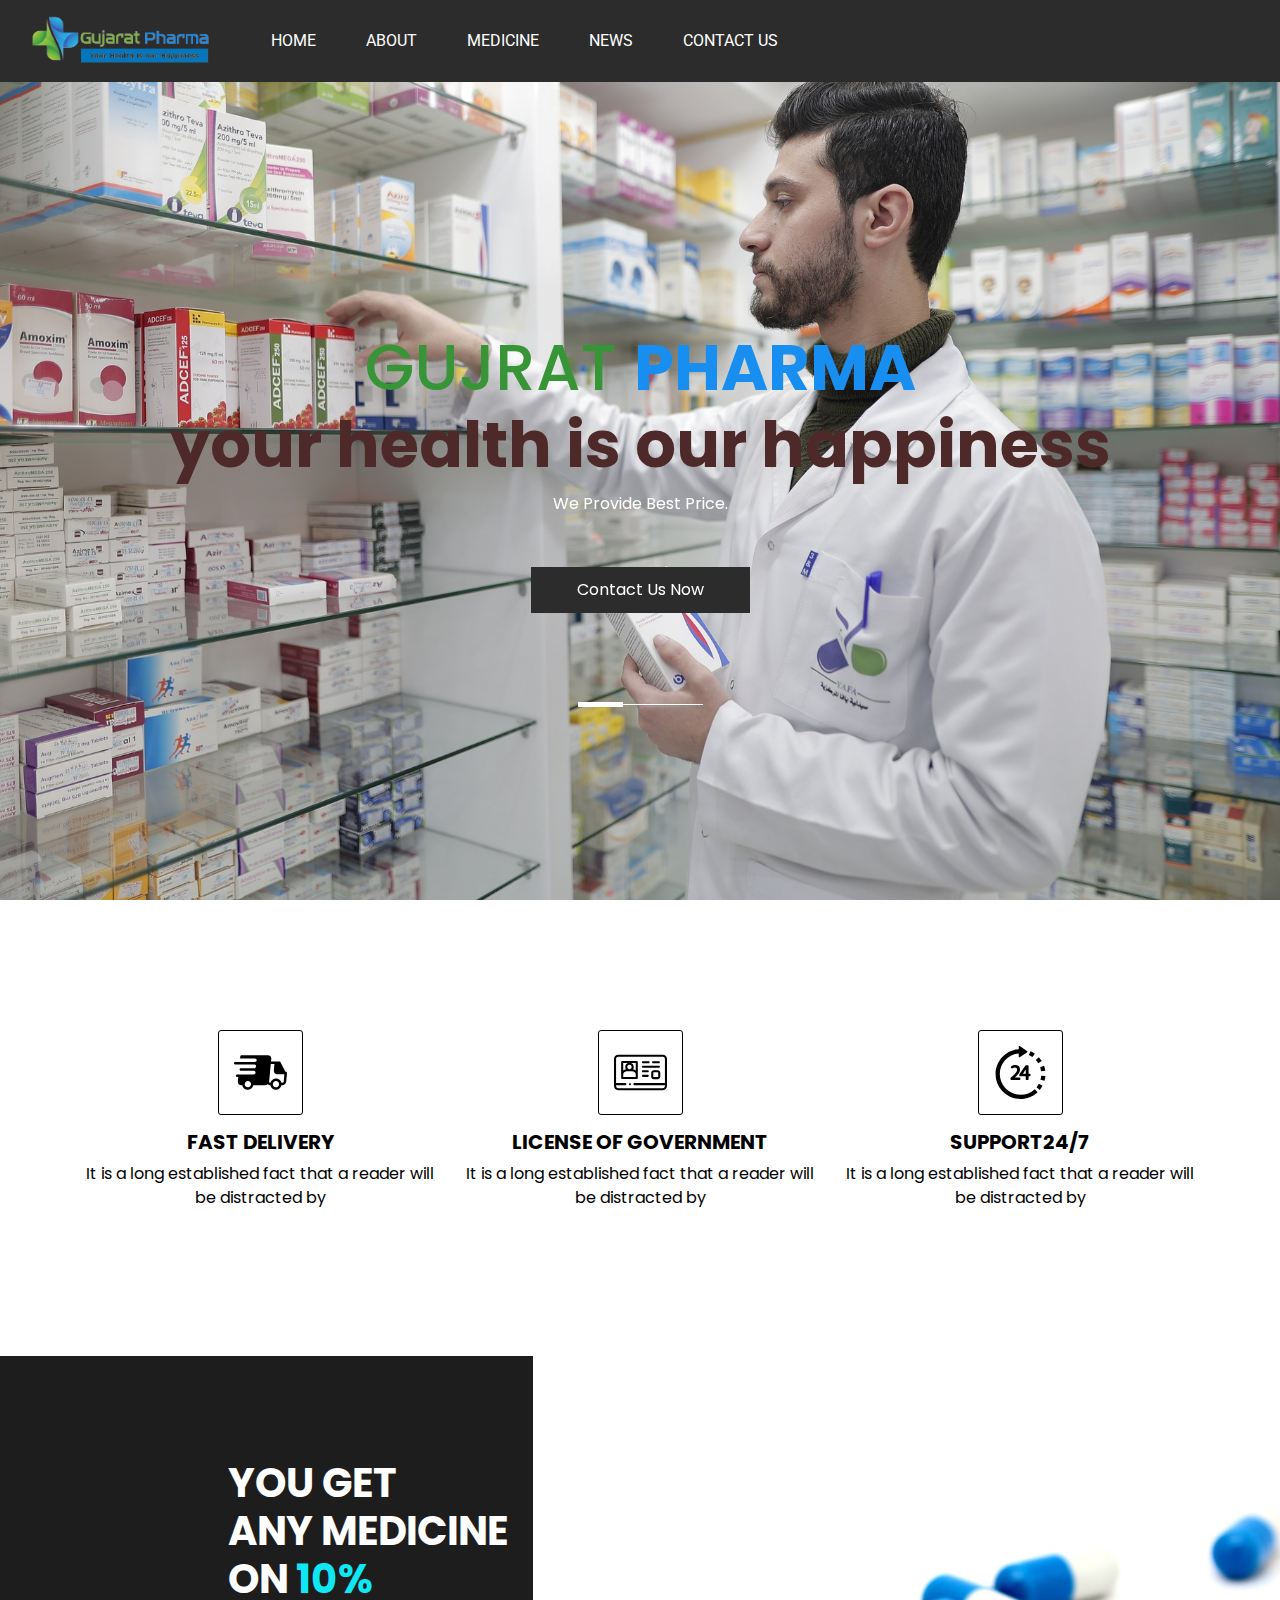
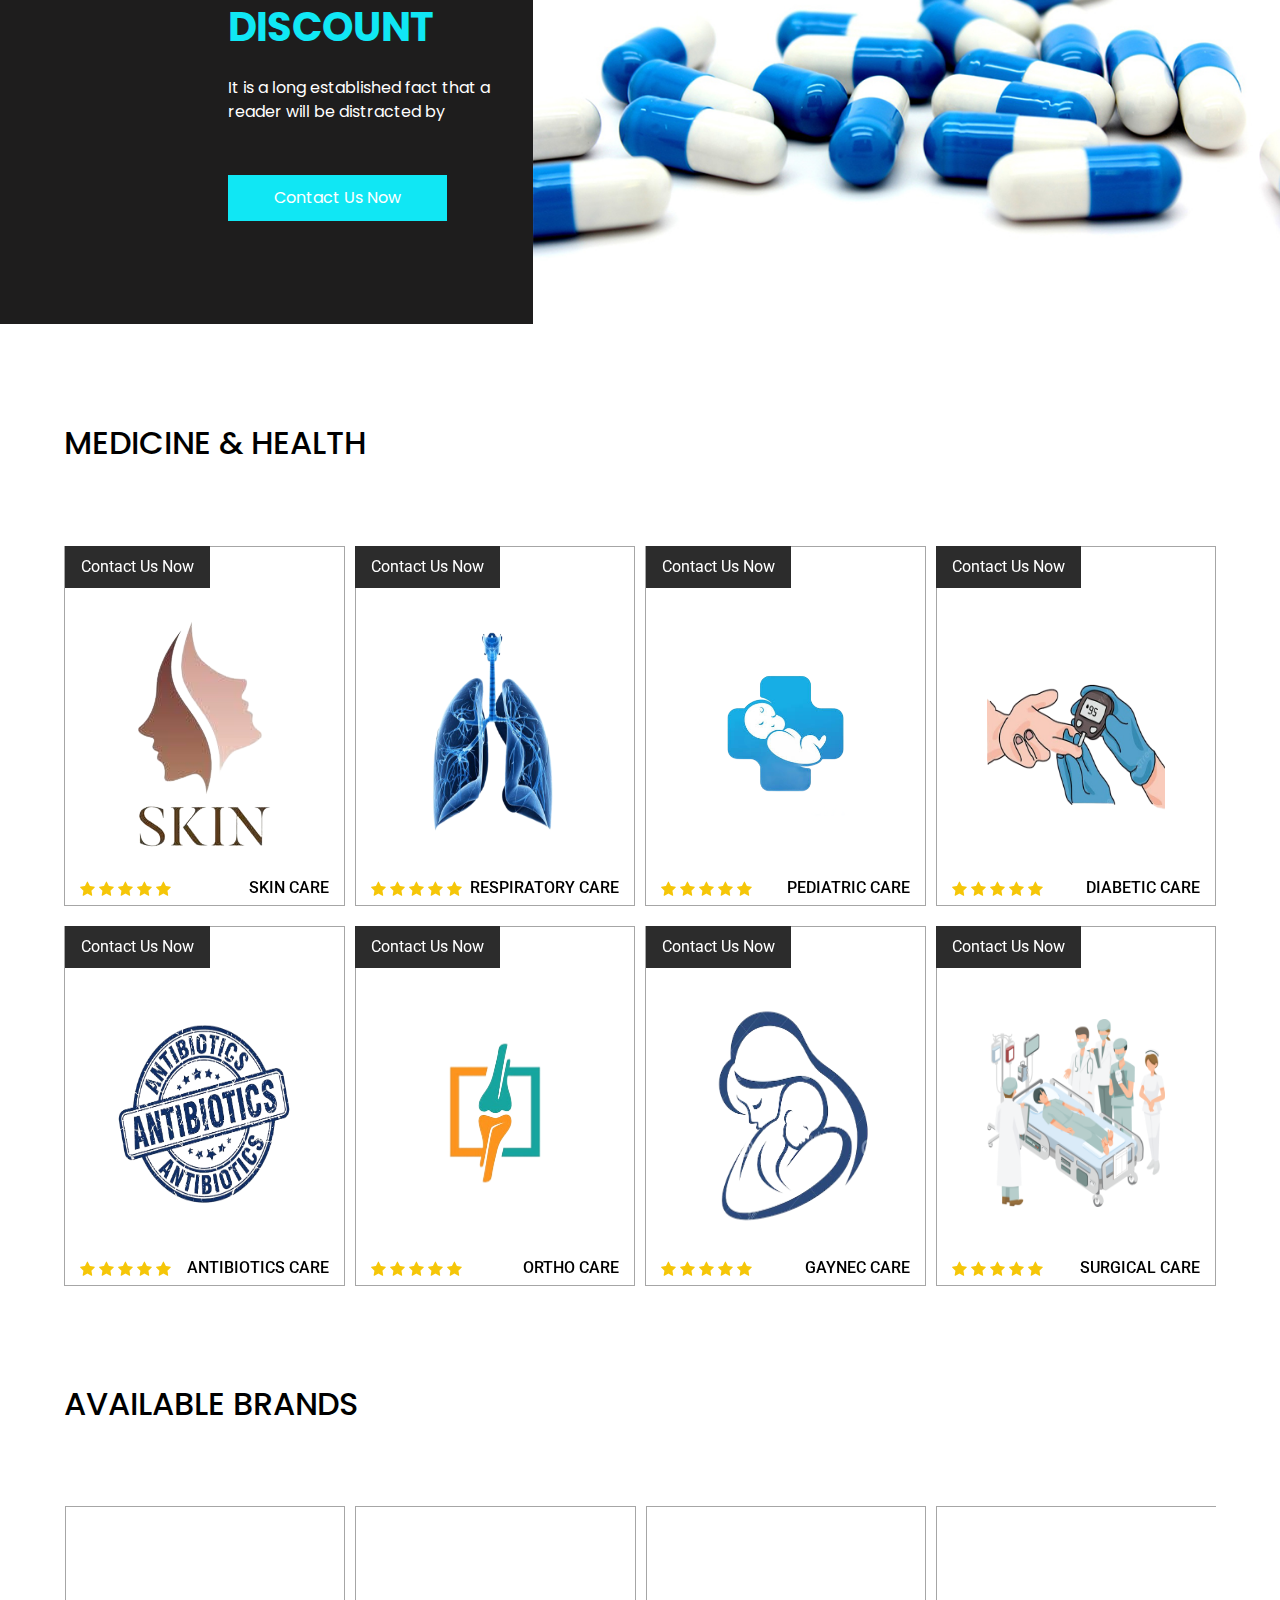
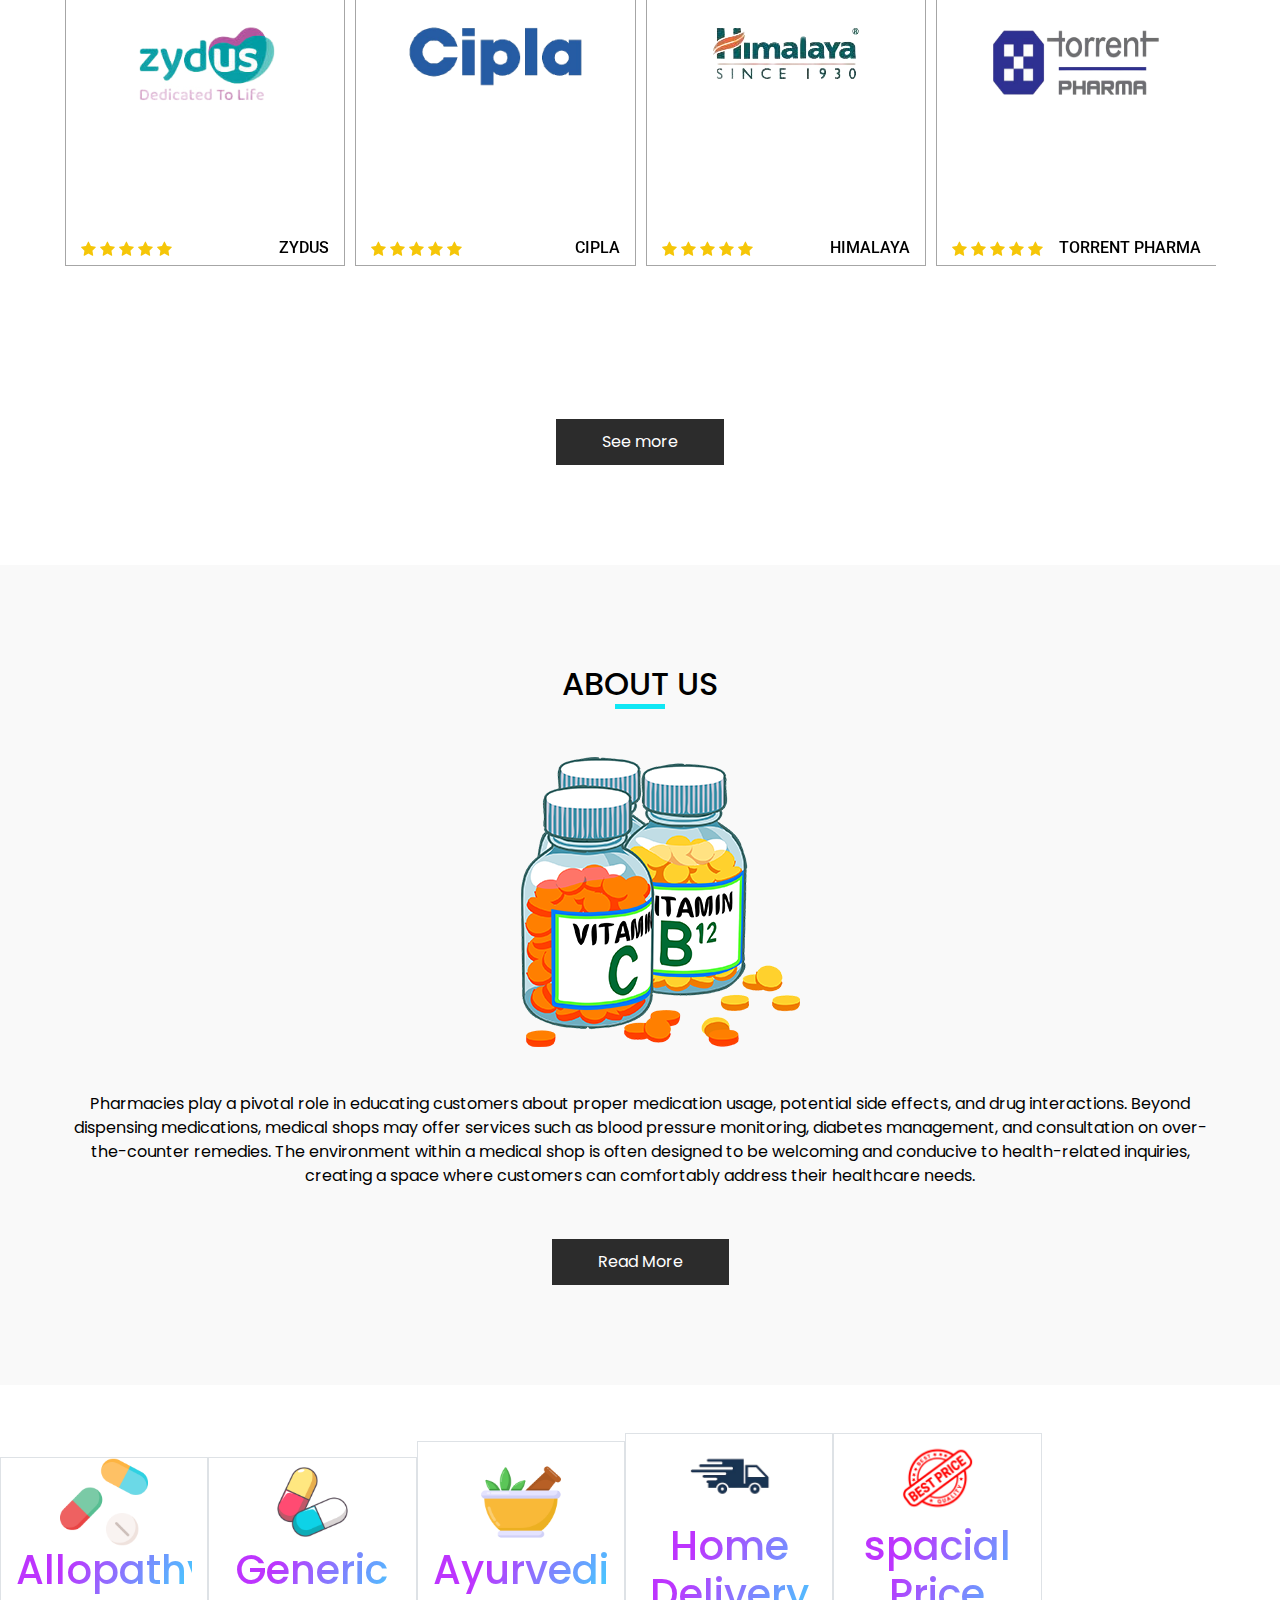
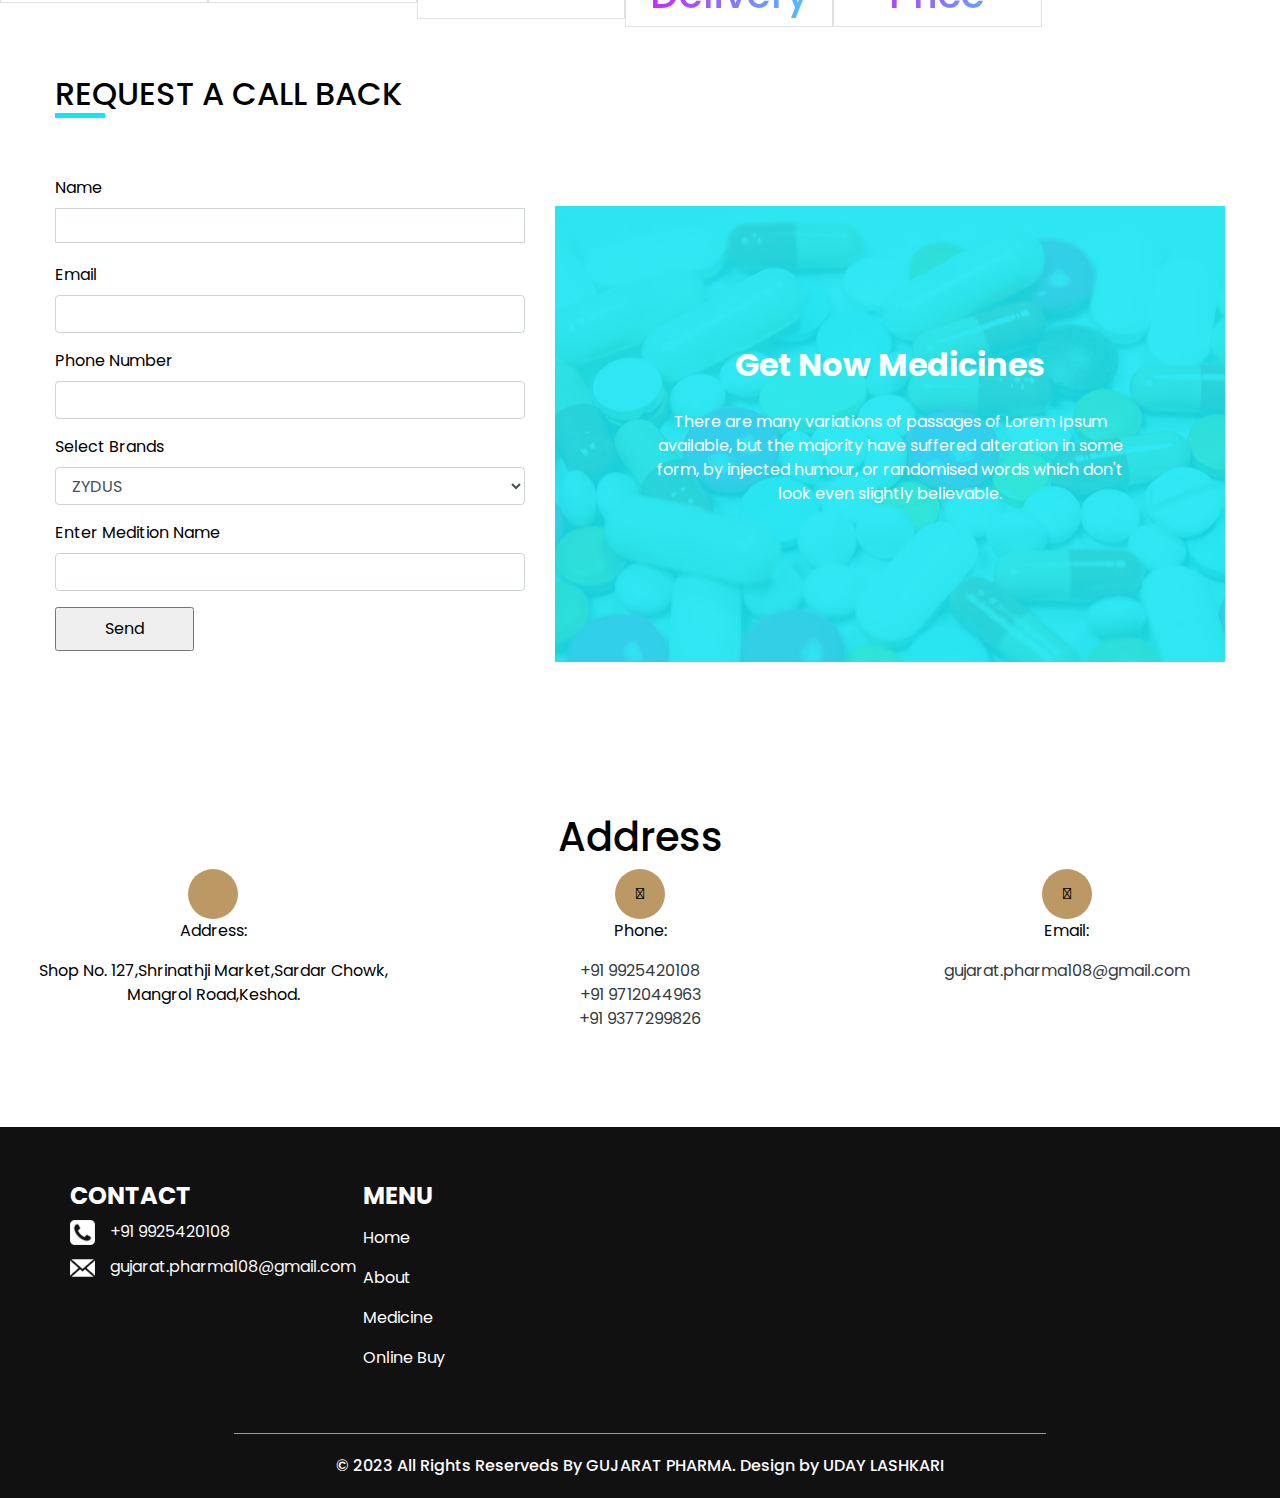
==== index.html @ 802dc890 "Update index.html" ====
<!DOCTYPE html>
<html>

<head>
  <!-- Basic -->
  <meta charset="utf-8" />
  <meta http-equiv="X-UA-Compatible" content="IE=edge" />
  <!-- Mobile Metas -->
  <meta name="viewport" content="width=device-width, initial-scale=1, shrink-to-fit=no" />
  <!-- Site Metas -->
  <meta name="keywords" content="" />
  <meta name="description" content="" />
  <meta name="author" content="" />

  <title>GUJARAT PHARMA</title>
  <link rel="shortcut icon" href="img/logo-removebg-preview-PhotoRoom.png-PhotoRoom.png" type="image/x-icon">

  <!-- slider stylesheet -->
  <link rel="stylesheet" type="text/css"
    href="https://cdnjs.cloudflare.com/ajax/libs/OwlCarousel2/2.1.3/assets/owl.carousel.min.css" />

  <!-- font awesome style -->
  <link rel="stylesheet" href="https://cdnjs.cloudflare.com/ajax/libs/font-awesome/4.7.0/css/font-awesome.min.css">
  <link rel="stylesheet" href="https://cdnjs.cloudflare.com/ajax/libs/font-awesome/6.5.1/css/all.min.css" integrity="sha512-DTOQO9RWCH3ppGqcWaEA1BIZOC6xxalwEsw9c2QQeAIftl+Vegovlnee1c9QX4TctnWMn13TZye+giMm8e2LwA==" crossorigin="anonymous" referrerpolicy="no-referrer" />


  <!-- bootstrap core css -->
  <link rel="stylesheet" type="text/css" href="css/bootstrap.css" />

  <!-- fonts style -->
  <link href="https://fonts.googleapis.com/css?family=Poppins:400,600,700|Roboto:400,700&display=swap" rel="stylesheet">

  <!-- Custom styles for this template -->
  <link href="css/style.css" rel="stylesheet" />
  <!-- responsive style -->
  <link href="css/responsive.css" rel="stylesheet" />

  <!-- bootstrap link -->
  <script src="https://cdn.jsdelivr.net/npm/bootstrap@5.0.2/dist/js/bootstrap.bundle.min.js" integrity="sha384-MrcW6ZMFYlzcLA8Nl+NtUVF0sA7MsXsP1UyJoMp4YLEuNSfAP+JcXn/tWtIaxVXM" crossorigin="anonymous"></script>
  <link href="https://cdn.jsdelivr.net/npm/bootstrap@5.0.2/dist/css/bootstrap.min.css" rel="stylesheet" integrity="sha384-EVSTQN3/azprG1Anm3QDgpJLIm9Nao0Yz1ztcQTwFspd3yD65VohhpuuCOmLASjC" crossorigin="anonymous">


</head>

<body>
  <div class="hero_area">
    <!-- header section strats -->
    <header class="header_section">
<!--       <div class="container">
        <div class="top_contact-container">
          <div class="tel_container">
            <a  href="tel:+91 9925420108" class="text-decoration-none text-dark">
              <img src="img/logo-removebg-preview.png" alt=""> 
            </a>
          </div>
          <div class="social-container">
            <a href="">
              <img src="images/fb.png" alt="" class="s-1">
            </a>
            <a href="">
              <img src="images/twitter.png" alt="" class="s-2">
            </a>
            <a href="">
              <img src="images/instagram.png" alt="" class="s-3">
            </a>
          </div>
        </div>
      </div> -->
      
      <div class="container-fluid">
        <nav class="navbar navbar-expand-lg custom_nav-container " >
          <a class="navbar-brand" href="index.html"  >
                     <img src="img/logo-removebg-preview.png" style="width: 200px;" alt="" >

        
          </a>
          <button class="navbar-toggler" type="button" data-toggle="collapse" data-target="#navbarSupportedContent"
            aria-controls="navbarSupportedContent" aria-expanded="false" aria-label="Toggle navigation">
            <span class="navbar-toggler-icon"></span>
          </button>

          <div class="collapse navbar-collapse" id="navbarSupportedContent">
              <ul class="navbar-nav ms-auto">
                <li class="nav-item active">
                  <a class="nav-link" href="index.html">Home <span class="sr-only">(current)</span></a>
                </li>
                <li class="nav-item">
                  <a class="nav-link" href="about.html"> About </a>
                </li>
                <li class="nav-item">
                  <a class="nav-link" href="medicine.html"> Medicine </a>
                </li>
                <li class="nav-item">
                  <a class="nav-link" href="news.html"> News </a>
                </li>
                <li class="nav-item">
                  <a class="nav-link" href="contact.html">Contact us</a>
                </li>
              </ul>
          </div>

        </nav>
      </div>
    </header>
    <!-- end header section -->
    <!-- slider section -->
<section class=" slider_section position-relative">
      <div id="carouselExampleIndicators" class="carousel slide" data-ride="carousel">
        <ol class="carousel-indicators">
          <li data-target="#carouselExampleIndicators" data-slide-to="0" class="active"></li>
          <li data-target="#carouselExampleIndicators" data-slide-to="1"></li>
          <li data-target="#carouselExampleIndicators" data-slide-to="2"></li>
        </ol>
        <div class="carousel-inner">
          <div class="carousel-item active">
            <div class="container">
              <div class="row">
                
                <div class="col-md-12 text-center">
                  <div class="detail-box">
                    <h1  style="color: #379537;" class="b">GUJRAT <span style="color: rgb(24, 143, 240);">PHARMA</span> <br> <span  style="color:  rgb(78, 41, 42)">your health is our happiness</span> </h1>

                    <p>
                      We Provide Best Price.
                    </p>
                    <div>
                      <a href="contact.html">
                        Contact Us Now
                      </a>
                    </div>
                  </div>
                </div>
                
              </div>
            </div>
          </div>
          <div class="carousel-item">
            <div class="container">
              <div class="row">
                
                <div class="col-md-12 text-center">
                  <div class="detail-box">
                    <h1  style="color: #379537;" >New <span style="color: rgb(24, 143, 240);"> Medicine </span><br><span style="color: rgb(78, 41, 42);">Everyday</span></h1>

                  
                    <p>
                      We Provide Best Services
                    </p>
                    <div>
                      <a href="contact.html">
                        Contact Us Now
                      </a>
                    </div>
                  </div>
                </div>
              </div>
            </div>
          </div>
         
        </div>

       
      </div>


    </section>
    <!-- end slider section -->
  </div>

  <section class="feature_section  layout_padding">
    <div class="container">
      <div class="feature_container">
        <div class="box">
          <div class="img-box">
            <svg version="1.1" id="Capa_1" xmlns="http://www.w3.org/2000/svg" xmlns:xlink="http://www.w3.org/1999/xlink"
              x="0px" y="0px" viewBox="0 0 422.518 422.518" style="enable-background:new 0 0 422.518 422.518;"
              xml:space="preserve">
              <path d="M422.512,215.424c0-0.079-0.004-0.158-0.005-0.237c-0.116-5.295-4.368-9.514-9.727-9.514h-2.554l-39.443-76.258
             c-1.664-3.22-4.983-5.225-8.647-5.226l-67.34-0.014l2.569-20.364c0.733-8.138-1.783-15.822-7.086-21.638
             c-5.293-5.804-12.683-9.001-20.81-9.001h-209c-5.255,0-9.719,4.066-10.22,9.308l-2.095,16.778h119.078
             c7.732,0,13.836,6.268,13.634,14c-0.203,7.732-6.635,14-14.367,14H126.78c0.007,0.02,0.014,0.04,0.021,0.059H10.163
             c-5.468,0-10.017,4.432-10.16,9.9c-0.143,5.468,4.173,9.9,9.641,9.9H164.06c7.168,1.104,12.523,7.303,12.326,14.808
             c-0.216,8.242-7.039,14.925-15.267,14.994H54.661c-5.523,0-10.117,4.477-10.262,10c-0.145,5.523,4.215,10,9.738,10h105.204
             c7.273,1.013,12.735,7.262,12.537,14.84c-0.217,8.284-7.109,15-15.393,15H35.792v0.011H25.651c-5.523,0-10.117,4.477-10.262,10
             c-0.145,5.523,4.214,10,9.738,10h8.752l-3.423,35.818c-0.734,8.137,1.782,15.821,7.086,21.637c5.292,5.805,12.683,9.001,20.81,9.001
             h7.55C69.5,333.8,87.3,349.345,109.073,349.345c21.773,0,40.387-15.545,45.06-36.118h94.219c7.618,0,14.83-2.913,20.486-7.682
             c5.172,4.964,12.028,7.682,19.514,7.682h1.55c3.597,20.573,21.397,36.118,43.171,36.118c21.773,0,40.387-15.545,45.06-36.118h6.219
             c16.201,0,30.569-13.171,32.029-29.36l6.094-67.506c0.008-0.091,0.004-0.181,0.01-0.273c0.01-0.139,0.029-0.275,0.033-0.415
             C422.52,215.589,422.512,215.508,422.512,215.424z M109.597,329.345c-13.785,0-24.707-11.214-24.346-24.999
             c0.361-13.786,11.87-25.001,25.655-25.001c13.785,0,24.706,11.215,24.345,25.001C134.89,318.131,123.382,329.345,109.597,329.345z
              M333.597,329.345c-13.785,0-24.706-11.214-24.346-24.999c0.361-13.786,11.87-25.001,25.655-25.001
             c13.785,0,24.707,11.215,24.345,25.001C358.89,318.131,347.382,329.345,333.597,329.345z M396.457,282.588
             c-0.52,5.767-5.823,10.639-11.58,10.639h-6.727c-4.454-19.453-21.744-33.882-42.721-33.882c-20.977,0-39.022,14.429-44.494,33.882
             h-2.059c-2.542,0-4.81-0.953-6.389-2.685c-1.589-1.742-2.337-4.113-2.106-6.676l12.609-139.691l28.959,0.006l-4.59,50.852
             c-0.735,8.137,1.78,15.821,7.083,21.637c5.292,5.806,12.685,9.004,20.813,9.004h56.338L396.457,282.588z" />
              <g>
              </g>
              <g>
              </g>
              <g>
              </g>
              <g>
              </g>
              <g>
              </g>
              <g>
              </g>
              <g>
              </g>
              <g>
              </g>
              <g>
              </g>
              <g>
              </g>
              <g>
              </g>
              <g>
              </g>
              <g>
              </g>
              <g>
              </g>
              <g>
              </g>
            </svg>
          </div>
          <div class="detail-box">
            <h5>
              Fast Delivery
            </h5>
            <p>
              It is a long established fact that a reader will be distracted by
            </p>
          </div>
        </div>
        <div class="box">
          <div class="img-box">
            <svg id="Capa_1" enable-background="new 0 0 512 512" height="512" viewBox="0 0 512 512" width="512"
              xmlns="http://www.w3.org/2000/svg">
              <path
                d="m471.728 84.718h-431.456c-22.206 0-40.272 18.066-40.272 40.272v243.623 18.395.005c0 22.205 18.064 40.27 40.27 40.27h431.46c22.205 0 40.27-18.065 40.27-40.27v-.005-18.395-243.623c0-22.206-18.066-40.272-40.272-40.272zm-431.456 20h431.455c11.179 0 20.272 9.094 20.272 20.272v233.623h-294.622c-5.522 0-10 4.477-10 10s4.478 10 10 10h294.623v8.395c0 11.178-9.094 20.272-20.272 20.272h-431.456c-11.178 0-20.272-9.094-20.272-20.273v-8.395h89.418c5.522 0 10-4.477 10-10s-4.478-10-10-10h-89.418v-233.622c0-11.178 9.094-20.272 20.272-20.272z" />
              <path
                d="m280.063 167.544h53.989c5.522 0 10-4.477 10-10s-4.478-10-10-10h-53.989c-5.522 0-10 4.477-10 10s4.477 10 10 10z" />
              <path
                d="m377.55 167.544h55.505c5.522 0 10-4.477 10-10s-4.478-10-10-10h-55.505c-5.522 0-10 4.477-10 10s4.477 10 10 10z" />
              <path
                d="m280.063 210.314h152.992c5.522 0 10-4.477 10-10s-4.478-10-10-10h-152.992c-5.522 0-10 4.477-10 10s4.477 10 10 10z" />
              <path
                d="m280.063 254.169h45.989c5.522 0 10-4.477 10-10s-4.478-10-10-10h-45.989c-5.522 0-10 4.477-10 10s4.477 10 10 10z" />
              <path
                d="m422.75 234.169h-38.993c-13.348 0-24.207 10.859-24.207 24.207v37.636c0 13.348 10.859 24.208 24.207 24.208h38.993c13.348 0 24.207-10.859 24.207-24.208v-37.636c0-13.348-10.859-24.207-24.207-24.207zm4.207 61.843c0 2.32-1.888 4.208-4.207 4.208h-38.993c-2.319 0-4.207-1.888-4.207-4.208v-37.636c0-2.32 1.888-4.207 4.207-4.207h38.993c2.319 0 4.207 1.887 4.207 4.207z" />
              <path
                d="m280.063 298.297h45.989c5.522 0 10-4.477 10-10s-4.478-10-10-10h-45.989c-5.522 0-10 4.477-10 10s4.477 10 10 10z" />
              <path
                d="m79.072 319.081h140.993c5.522 0 10-4.477 10-10v-39.955-114.582c0-5.523-4.478-10-10-10h-140.993c-5.522 0-10 4.477-10 10v114.583 39.955c0 5.522 4.478 9.999 10 9.999zm130.993-20h-120.993v-28.724c.03-.113.06-.227.091-.339 4.169-15.41 18.521-26.172 34.902-26.172h51.008c16.38 0 30.732 10.763 34.902 26.169.03.113.061.226.09.339zm-81.794-96.534c0-11.744 9.554-21.298 21.298-21.298s21.298 9.554 21.298 21.298-9.554 21.298-21.298 21.298-21.298-9.554-21.298-21.298zm81.794 33.371c-7.335-5.755-16.118-9.714-25.618-11.298 4.058-6.39 6.42-13.958 6.42-22.073 0-17.041-10.376-31.702-25.14-38.003h44.339v71.374zm-76.653-71.374c-14.765 6.301-25.14 20.963-25.14 38.003 0 8.114 2.362 15.683 6.42 22.073-9.501 1.583-18.285 5.543-25.619 11.298v-71.374z" />
              <path
                d="m159.66 360.3c-7.549-5.03-17.605 2.261-15.18 10.977 1.142 4.104 4.876 7.118 9.141 7.321 4.271.204 8.264-2.408 9.808-6.389 1.66-4.282.096-9.38-3.769-11.909z" />
            </svg>
          </div>
          <div class="detail-box">
            <h5>
              license of government
            </h5>
            <p>
              It is a long established fact that a reader will be distracted by
            </p>
          </div>
        </div>
        <div class="box">
          <div class="img-box">
            <svg version="1.1" id="Capa_1" xmlns="http://www.w3.org/2000/svg" xmlns:xlink="http://www.w3.org/1999/xlink"
              x="0px" y="0px" viewBox="0 0 315.377 315.377" style="enable-background:new 0 0 315.377 315.377;"
              xml:space="preserve">
              <g>
                <g>
                  <path
                    d="M107.712,181.769l-7.938,7.705c-1.121,1.089-1.753,2.584-1.753,4.146v3.288c0,3.191,2.588,5.779,5.78,5.779h47.4
                 c3.196,0,5.782-2.588,5.782-5.779v-4.256c0-3.191-2.586-5.78-5.782-5.78h-26.19l0.722-0.664
                 c17.117-16.491,29.232-29.471,29.232-46.372c0-13.513-8.782-27.148-28.409-27.148c-8.568,0-16.959,2.75-23.629,7.74
                 c-2.166,1.625-2.918,4.537-1.803,7.007l1.458,3.224c0.708,1.568,2.074,2.739,3.735,3.195c1.651,0.456,3.433,0.148,4.842-0.836
                 c4.289-2.995,8.704-4.515,13.127-4.515c8.608,0,12.971,4.28,12.971,12.662C137.142,152.524,127.72,162.721,107.712,181.769z" />
                </g>
                <g>
                  <path d="M194.107,114.096c-0.154-0.014-0.31-0.02-0.464-0.02h-1.765c-1.89,0-3.658,0.923-4.738,2.469l-35.4,50.66
                 c-0.678,0.971-1.041,2.127-1.041,3.311v4.061c0,3.192,2.586,5.78,5.778,5.78h32.322v16.551c0,3.191,2.586,5.779,5.778,5.779h5.519
                 c3.19,0,5.781-2.588,5.781-5.779v-16.551h5.698c3.192,0,5.781-2.588,5.781-5.78v-3.753c0-3.19-2.589-5.779-5.781-5.779h-5.698
                 v-45.189c0-3.19-2.591-5.779-5.781-5.779h-5.519C194.419,114.077,194.261,114.083,194.107,114.096z M188.799,165.045h-17.453
                 c4.434-6.438,12.015-17.487,17.453-25.653V165.045z" />
                </g>
                <g>
                  <path
                    d="M157.906,290.377c-68.023,0-123.365-55.342-123.365-123.365c0-64.412,49.625-117.443,112.647-122.895v19.665
                 c0,1.397,0.771,2.681,2.003,3.337c0.558,0.298,1.169,0.444,1.778,0.444c0.737,0,1.474-0.216,2.108-0.643l44.652-30
                 c1.046-0.702,1.673-1.879,1.673-3.139c0-1.259-0.627-2.437-1.673-3.139l-44.652-30c-1.159-0.779-2.654-0.857-3.887-0.198
                 c-1.232,0.657-2.003,1.941-2.003,3.337v15.254C70.364,24.547,9.54,88.806,9.54,167.011c0,81.809,66.558,148.365,148.365,148.365
                 c37.876,0,73.934-14.271,101.532-40.183l-17.111-18.226C219.38,278.512,189.4,290.377,157.906,290.377z" />
                </g>
                <g>
                  <path d="M284.552,89.689c-5.111-8.359-11.088-16.252-17.759-23.456l-18.344,16.985c5.552,5.995,10.522,12.562,14.776,19.515
                 L284.552,89.689z" />
                </g>
                <g>
                  <path d="M280.146,150.258l24.773-3.363c-1.322-9.74-3.625-19.373-6.846-28.632l-23.612,8.211
                 C277.135,134.163,279.047,142.165,280.146,150.258z" />
                </g>
                <g>
                  <path d="M242.999,45.459c-8.045-5.643-16.678-10.496-25.66-14.427l-10.022,22.903c7.464,3.267,14.64,7.301,21.327,11.991
                 L242.999,45.459z" />
                </g>
                <g>
                  <path d="M253.208,245.353l19.303,15.887c6.244-7.587,11.75-15.817,16.363-24.462l-22.055-11.771
                 C262.983,232.195,258.404,239.041,253.208,245.353z" />
                </g>
                <g>
                  <path d="M280.908,176.552c-0.622,8.157-2.061,16.264-4.273,24.093l24.057,6.802c2.666-9.426,4.396-19.18,5.146-28.99
                 L280.908,176.552z" />
                </g>
              </g>
              <g>
              </g>
              <g>
              </g>
              <g>
              </g>
              <g>
              </g>
              <g>
              </g>
              <g>
              </g>
              <g>
              </g>
              <g>
              </g>
              <g>
              </g>
              <g>
              </g>
              <g>
              </g>
              <g>
              </g>
              <g>
              </g>
              <g>
              </g>
              <g>
              </g>
            </svg>

          </div>
          <div class="detail-box">
            <h5>
              support24/7
            </h5>
            <p>
              It is a long established fact that a reader will be distracted by
            </p>
          </div>
        </div>
      </div>
    </div>
  </section>

  <!-- end feature section -->

  <!-- discount section -->

  <section class="discount_section">
    <div class="container-fluid">
      <div class="row">
        <div class="col-lg-3 col-md-5 offset-md-2">
          <div class="detail-box">
            <h2>
              You get <br>
              any medicine <br>
              on
              <span>
                10% discount
              </span>

            </h2>
            <p>
              It is a long established fact that a reader will be distracted by
            </p>
            <div>
              <a href="contact.html">
                Contact Us Now
              </a>
            </div>
          </div>
        </div>
        <div class="col-lg-7 col-md-5">
          <div class="img-box">
            <img src="images/medicines.jpg" alt="">
          </div>
        </div>
      </div>
    </div>
  </section>


  <!-- end discount section -->

  <!-- health section -->

  <section class="health_section layout_padding">
    <div class="health_carousel-container">
      <h2 class="text-uppercase">
        Medicine & Health

      </h2>
      <div class="carousel-wrap layout_padding2">
        <div class="owl-carousel">
          <div class="item">
            <div class="box">
              <div class="btn_container">
                <a href="contact.html">
                  Contact Us Now
                </a>
              </div>
              <div class="img-box">
                <img src="Pimg/img14.4-removebg-preview.png" alt="">
              </div>
              <div class="detail-box">
                <div class="star_container">
                  <i class="fa fa-star" aria-hidden="true"></i>
                  <i class="fa fa-star" aria-hidden="true"></i>
                  <i class="fa fa-star" aria-hidden="true"></i>
                  <i class="fa fa-star" aria-hidden="true"></i>
                  <i class="fa fa-star" aria-hidden="true"></i>

                </div>
                <div class="text">
                  <h6>
                    Skin care
                  </h6>
                </div>
              </div>
            </div>
            <div class="box">
              <div class="btn_container">
                <a href="contact.html">
                  Contact Us Now
                </a>
              </div>
              <div class="img-box d-flex justify-content-center">
                <img src="Pimg/img6-removebg-preview.png" alt="" style="width: 80%;">
              </div>
              <div class="detail-box">
                <div class="star_container">
                  <i class="fa fa-star" aria-hidden="true"></i>
                  <i class="fa fa-star" aria-hidden="true"></i>
                  <i class="fa fa-star" aria-hidden="true"></i>
                  <i class="fa fa-star" aria-hidden="true"></i>
                  <i class="fa fa-star" aria-hidden="true"></i>

                </div>
                <div class="text">
                  <h6>
                    Antibiotics care
                  </h6>
                </div>
              </div>
            </div>
          </div>
          <div class="item">
            <div class="box">
              <div class="btn_container">
                <a href="contact.html">
                  Contact Us Now
                </a>
              </div>
              <div class="img-box d-flex justify-content-center">
                <img src="Pimg/0 (1).png" alt="" style="width: 80%;">
              </div>
              <div class="detail-box">
                <div class="star_container">
                  <i class="fa fa-star" aria-hidden="true"></i>
                  <i class="fa fa-star" aria-hidden="true"></i>
                  <i class="fa fa-star" aria-hidden="true"></i>
                  <i class="fa fa-star" aria-hidden="true"></i>
                  <i class="fa fa-star" aria-hidden="true"></i>

                </div>
                <div class="text">
                  <h6>
                    Respiratory care
                  </h6>
                </div>
              </div>
            </div>
            <div class="box">
              <div class="btn_container">
                <a href="contact.html">
                  Contact Us Now
                </a>
              </div>
              <div class="img-box">
                <img src="Pimg/img15.5-removebg-preview.png" alt="">
              </div>
              <div class="detail-box">
                <div class="star_container">
                  <i class="fa fa-star" aria-hidden="true"></i>
                  <i class="fa fa-star" aria-hidden="true"></i>
                  <i class="fa fa-star" aria-hidden="true"></i>
                  <i class="fa fa-star" aria-hidden="true"></i>
                  <i class="fa fa-star" aria-hidden="true"></i>

                </div>
                <div class="text">
                  <h6>
                    Ortho care
                  </h6>
                </div>
              </div>
            </div>
          </div>
          <div class="item">
            <div class="box">
              <div class="btn_container">
                <a href="contact.html">
                  Contact Us Now
                </a>
              </div>
              <div class="img-box">
                <img src="Pimg/5.png" alt="">
              </div>
              <div class="detail-box">
                <div class="star_container">
                  <i class="fa fa-star" aria-hidden="true"></i>
                  <i class="fa fa-star" aria-hidden="true"></i>
                  <i class="fa fa-star" aria-hidden="true"></i>
                  <i class="fa fa-star" aria-hidden="true"></i>
                  <i class="fa fa-star" aria-hidden="true"></i>

                </div>
                <div class="text">
                  <h6>
                    Pediatric care
                  </h6>
                </div>
              </div>
            </div>
            <div class="box">
              <div class="btn_container">
                <a href="contact.html">
                  Contact Us Now
                </a>
              </div>
              <div class="img-box d-flex justify-content-center">
                <img src="Pimg/4.png" alt="" style="width: 80%;">
              </div>
              <div class="detail-box">
                <div class="star_container">
                  <i class="fa fa-star" aria-hidden="true"></i>
                  <i class="fa fa-star" aria-hidden="true"></i>
                  <i class="fa fa-star" aria-hidden="true"></i>
                  <i class="fa fa-star" aria-hidden="true"></i>
                  <i class="fa fa-star" aria-hidden="true"></i>

                </div>
                <div class="text">
                  <h6>
                    Gaynec care
                  </h6>
                </div>
              </div>
            </div>
          </div>
          <div class="item">
            <div class="box">
              <div class="btn_container">
                <a href="contact.html">
                  Contact Us Now
                </a>
              </div>
              <div class="img-box d-flex justify-content-center">
                <img src="Pimg/img1-removebg-preview.png" alt="" style="width: 80%;">
              </div>
              <div class="detail-box">
                <div class="star_container">
                  <i class="fa fa-star" aria-hidden="true"></i>
                  <i class="fa fa-star" aria-hidden="true"></i>
                  <i class="fa fa-star" aria-hidden="true"></i>
                  <i class="fa fa-star" aria-hidden="true"></i>
                  <i class="fa fa-star" aria-hidden="true"></i>

                </div>
                <div class="text">
                  <h6>
                    Diabetic care
                  </h6>
                </div>
              </div>
            </div>
            <div class="box">
              <div class="btn_container">
                <a href="contact.html">
                  Contact Us Now
                </a>
              </div>
              <div class="img-box d-flex justify-content-center">
                <img src="Pimg/scare.webp" alt="" style="width: 80%;">
              </div>
              <div class="detail-box">
                <div class="star_container">
                  <i class="fa fa-star" aria-hidden="true"></i>
                  <i class="fa fa-star" aria-hidden="true"></i>
                  <i class="fa fa-star" aria-hidden="true"></i>
                  <i class="fa fa-star" aria-hidden="true"></i>
                  <i class="fa fa-star" aria-hidden="true"></i>

                </div>
                <div class="text">
                  <h6>
                    Surgical care
                  </h6>
                </div>
              </div>
            </div>
          </div>
        </div>
      </div>
    </div>
    <div class="health_carousel-container">
      <h2 class="text-uppercase">
        available brands
      </h2>
      <div class="carousel-wrap layout_padding2">
        <div class="owl-carousel owl-2">
          <div class="item ">
              <div class="box ">
          
              <div class="img-box pt-5">
                <img src="img/2.png" alt="">
              </div>
              <div class="detail-box">
                <div class="star_container">
                  <i class="fa fa-star" aria-hidden="true"></i>
                  <i class="fa fa-star" aria-hidden="true"></i>
                  <i class="fa fa-star" aria-hidden="true"></i>
                  <i class="fa fa-star" aria-hidden="true"></i>
                  <i class="fa fa-star" aria-hidden="true"></i>

                </div>
                <div class="text">
                  <h6>
                    ZYDUS
                  </h6>
                </div>
              </div>
            </div>
          </div>
          <div class="item ">
            <div class="box ">
        
            <div class="img-box pt-5 mt-4">
              <img src="img/15-removebg-preview.png" alt="">
            </div>
            <div class="detail-box">
              <div class="star_container">
                <i class="fa fa-star" aria-hidden="true"></i>
                <i class="fa fa-star" aria-hidden="true"></i>
                <i class="fa fa-star" aria-hidden="true"></i>
                <i class="fa fa-star" aria-hidden="true"></i>
                <i class="fa fa-star" aria-hidden="true"></i>

              </div>
              <div class="text">
                <h6>
                 CIPLA
                </h6>
              </div>
            </div>
          </div>
        </div>
          <div class="item">
            <div class="box">
            
              <div class="img-box pt-5">
                <img src="img/16-removebg-preview.png" alt="">
              </div>
              <div class="detail-box">
                <div class="star_container">
                  <i class="fa fa-star" aria-hidden="true"></i>
                  <i class="fa fa-star" aria-hidden="true"></i>
                  <i class="fa fa-star" aria-hidden="true"></i>
                  <i class="fa fa-star" aria-hidden="true"></i>
                  <i class="fa fa-star" aria-hidden="true"></i>

                </div>
                <div class="text">
                  <h6>
                   himalaya
                  </h6>
                </div>
              </div>
            </div>
          </div>
          <div class="item">
            <div class="box">
              
              <div class="img-box pt-5 d-flex justify-content-center">
                <img src="img/4.png" alt="" style="width: 80%;">
              </div>
              <div class="detail-box">
                <div class="star_container">
                  <i class="fa fa-star" aria-hidden="true"></i>
                  <i class="fa fa-star" aria-hidden="true"></i>
                  <i class="fa fa-star" aria-hidden="true"></i>
                  <i class="fa fa-star" aria-hidden="true"></i>
                  <i class="fa fa-star" aria-hidden="true"></i>

                </div>
                <div class="text">
                  <h6>
                   torrent pharma
                  </h6>
                </div>
              </div>
            </div>
          </div>
          <div class="item">
            <div class="box">
            
              <div class="img-box pt-3">
                <img src="img/0.png" alt="">
              </div>
              <div class="detail-box">
                <div class="star_container">
                  <i class="fa fa-star" aria-hidden="true"></i>
                  <i class="fa fa-star" aria-hidden="true"></i>
                  <i class="fa fa-star" aria-hidden="true"></i>
                  <i class="fa fa-star" aria-hidden="true"></i>
                  <i class="fa fa-star" aria-hidden="true"></i>

                </div>
                <div class="text">
                  <h6>
                    akumentis
             
                </div>
              </div>
            </div>
          </div>
          <div class="item">
            <div class="box">
            
              <div class="img-box pt-5 mt-3">
                <img src="img/1.png" alt="">
              </div>
              <div class="detail-box">
                <div class="star_container">
                  <i class="fa fa-star" aria-hidden="true"></i>
                  <i class="fa fa-star" aria-hidden="true"></i>
                  <i class="fa fa-star" aria-hidden="true"></i>
                  <i class="fa fa-star" aria-hidden="true"></i>
                  <i class="fa fa-star" aria-hidden="true"></i>

                </div>
                <div class="text">
                  <h6>
                   jb
             
                </div>
              </div>
            </div>
          </div>
          <div class="item">
            <div class="box">
            
              <div class="img-box pt-3">
                <img src="img/5.png" alt="">
              </div>
              <div class="detail-box">
                <div class="star_container">
                  <i class="fa fa-star" aria-hidden="true"></i>
                  <i class="fa fa-star" aria-hidden="true"></i>
                  <i class="fa fa-star" aria-hidden="true"></i>
                  <i class="fa fa-star" aria-hidden="true"></i>
                  <i class="fa fa-star" aria-hidden="true"></i>

                </div>
                <div class="text">
                  <h6>
                   leeford
             
                </div>
              </div>
            </div>
          </div>
          <div class="item">
            <div class="box">
            
              <div class="img-box pt-5">
                <img src="img/6.png" alt="">
              </div>
              <div class="detail-box">
                <div class="star_container">
                  <i class="fa fa-star" aria-hidden="true"></i>
                  <i class="fa fa-star" aria-hidden="true"></i>
                  <i class="fa fa-star" aria-hidden="true"></i>
                  <i class="fa fa-star" aria-hidden="true"></i>
                  <i class="fa fa-star" aria-hidden="true"></i>

                </div>
                <div class="text">
                  <h6>
                  nam care
             
                </div>
              </div>
            </div>
          </div>
          <div class="item">
            <div class="box">
            
              <div class="img-box pt-3">
                <img src="img/8.png" alt="">
              </div>
              <div class="detail-box">
                <div class="star_container">
                  <i class="fa fa-star" aria-hidden="true"></i>
                  <i class="fa fa-star" aria-hidden="true"></i>
                  <i class="fa fa-star" aria-hidden="true"></i>
                  <i class="fa fa-star" aria-hidden="true"></i>
                  <i class="fa fa-star" aria-hidden="true"></i>

                </div>
                <div class="text">
                  <h6>
                   cadila
             
                </div>
              </div>
            </div>
          </div>
          <div class="item">
            <div class="box">
            
              <div class="img-box pt-5 mt-5  d-flex justify-content-center">
                <img src="img/9.png" alt="" style="width: 80%;">
              </div>
              <div class="detail-box">
                <div class="star_container">
                  <i class="fa fa-star" aria-hidden="true"></i>
                  <i class="fa fa-star" aria-hidden="true"></i>
                  <i class="fa fa-star" aria-hidden="true"></i>
                  <i class="fa fa-star" aria-hidden="true"></i>
                  <i class="fa fa-star" aria-hidden="true"></i>

                </div>
                <div class="text">
                  <h6>
                    intas
             
                </div>
              </div>
            </div>
          </div>
          <div class="item">
            <div class="box">
            
              <div class="img-box pt-5 mt-5 d-flex justify-content-center">
                <img src="img/10.png" alt="" style="width: 80%;">
              </div>
              <div class="detail-box">
                <div class="star_container">
                  <i class="fa fa-star" aria-hidden="true"></i>
                  <i class="fa fa-star" aria-hidden="true"></i>
                  <i class="fa fa-star" aria-hidden="true"></i>
                  <i class="fa fa-star" aria-hidden="true"></i>
                  <i class="fa fa-star" aria-hidden="true"></i>

                </div>
                <div class="text">
                  <h6>
                   pfizer
             
                </div>
              </div>
            </div>
          </div>
          <div class="item">
            <div class="box">
            
              <div class="img-box pt-5 mt-5 d-flex justify-content-center">
                <img src="img/11.png" alt="" style="width: 80%;">
              </div>
              <div class="detail-box">
                <div class="star_container">
                  <i class="fa fa-star" aria-hidden="true"></i>
                  <i class="fa fa-star" aria-hidden="true"></i>
                  <i class="fa fa-star" aria-hidden="true"></i>
                  <i class="fa fa-star" aria-hidden="true"></i>
                  <i class="fa fa-star" aria-hidden="true"></i>

                </div>
                <div class="text">
                  <h6>
                   glanMark
             
                </div>
              </div>
            </div>
          </div>
          <div class="item">
            <div class="box">
            
              <div class="img-box  d-flex justify-content-center pt-3" >
                <img src="img/13.png" alt="" class="w-75">
              </div>
              <div class="detail-box">
                <div class="star_container">
                  <i class="fa fa-star" aria-hidden="true"></i>
                  <i class="fa fa-star" aria-hidden="true"></i>
                  <i class="fa fa-star" aria-hidden="true"></i>
                  <i class="fa fa-star" aria-hidden="true"></i>
                  <i class="fa fa-star" aria-hidden="true"></i>

                </div>
                <div class="text">
                  <h6>
                   bayer
                </div>
              </div>
            </div>
          </div>
          <div class="item">
            <div class="box">
            
              <div class="img-box  d-flex justify-content-center pt-3" >
                <img src="img/ab.jpg" alt="" class="w-75">
              </div>
              <div class="detail-box">
                <div class="star_container">
                  <i class="fa fa-star" aria-hidden="true"></i>
                  <i class="fa fa-star" aria-hidden="true"></i>
                  <i class="fa fa-star" aria-hidden="true"></i>
                  <i class="fa fa-star" aria-hidden="true"></i>
                  <i class="fa fa-star" aria-hidden="true"></i>

                </div>
                <div class="text">
                  <h6>
                   ABBOTT
                </div>
              </div>
            </div>
          </div>
          <div class="item">
            <div class="box">
            
              <div class="img-box  pt-5 mt-5 d-flex justify-content-center align-items-center" >
                <img src="img/RDY_BIG.svg" alt="" class="w-75">
              </div>
              <div class="detail-box">
                <div class="star_container">
                  <i class="fa fa-star" aria-hidden="true"></i>
                  <i class="fa fa-star" aria-hidden="true"></i>
                  <i class="fa fa-star" aria-hidden="true"></i>
                  <i class="fa fa-star" aria-hidden="true"></i>
                  <i class="fa fa-star" aria-hidden="true"></i>

                </div>
                <div class="text">
                  <h6>
                 dr reddy's
             
                </div>
              </div>
            </div>
          </div>
          <div class="item">
            <div class="box">
            
              <div class="img-box  d-flex justify-content-center pt-5 mt-5" >
                <img src="img/MANKIND.NS_BIG.svg" alt="" class="w-75">
              </div>
              <div class="detail-box">
                <div class="star_container">
                  <i class="fa fa-star" aria-hidden="true"></i>
                  <i class="fa fa-star" aria-hidden="true"></i>
                  <i class="fa fa-star" aria-hidden="true"></i>
                  <i class="fa fa-star" aria-hidden="true"></i>
                  <i class="fa fa-star" aria-hidden="true"></i>

                </div>
                <div class="text">
                  <h6>
                  mankind
             
                </div>
              </div>
            </div>
          </div>
          <div class="item">
            <div class="box">
            
              <div class="img-box  d-flex justify-content-center pt-5" >
                <img src="img/sun-pharma-logo@logotyp.us.svg" alt="" class="w-50">
              </div>
              <div class="detail-box">
                <div class="star_container">
                  <i class="fa fa-star" aria-hidden="true"></i>
                  <i class="fa fa-star" aria-hidden="true"></i>
                  <i class="fa fa-star" aria-hidden="true"></i>
                  <i class="fa fa-star" aria-hidden="true"></i>
                  <i class="fa fa-star" aria-hidden="true"></i>

                </div>
                <div class="text">
                  <h6>
                  sun pharma
                </div>
              </div>
            </div>
          </div>
        </div>
      </div>
    </div>
    <div class="d-flex justify-content-center">
      <a href="">
        See more
      </a>
    </div>
  </section>

  <!-- end health section -->

  <!-- about section -->
  <section class="about_section layout_padding">
    <div class="container">
      <div class="custom_heading-container ">
        <h2>
          About Us
        </h2>
      </div>

      <div class="img-box">
        <img src="images/about-medicine.png" alt="">
      </div>
      <div class="detail-box">
        <p>   Pharmacies  play a pivotal role in educating customers about proper medication usage, potential side effects, and drug interactions. Beyond dispensing medications, medical shops may offer services such as blood pressure monitoring, diabetes management, and consultation on over-the-counter remedies. The environment within a medical shop is often designed to be welcoming and conducive to health-related inquiries, creating a space where customers can comfortably address their healthcare needs.</p>

        
        <div class="d-flex justify-content-center">
          <a href="">
            Read More
          </a>
        </div>
      </div>
    </div>
  </section>

  <!-- end about section -->
<!-- extra section -->
  <div class="container-fluid row justify-content-evenly align-items-center my-5 text-center">
    <div class="col-6 h-100 col-sm-6 col-md-5 col-lg-6 col-xl-2  border"><img src="img/capsules.png" class="img-fluid h-25 w-50" alt=""> <h1 class="fs-3 h1">Allopathy</h1></div>
    <div class="col-6 h-100 col-sm-6 col-md-5 col-lg-6 col-xl-2  border"><img src="img/medicine_9098442.png" class="img-fluid h-25 w-50" alt=""> <h1 class="fs-3 h1">Generic</h1></div>
    <div class="col-6 h-100 col-sm-6 col-md-5 py-3 col-lg-6 col-xl-2  border"><img src="img/herbal-treatment.png" class="img-fluid h-25 w-50" alt=""> <h1 class="fs-3 h1">Ayurvedic</h1></div>
  
    <div class="col-6 h-100 col-sm-6 col-md-5 col-lg-6 col-xl-2  border"><img src="img/home-removebg-preview.png" class="img-fluid h-25 w-50" alt=""> <h1 class="fs-3 h1">Home Delivery</h1></div>
    <div class="col-6 h-100 col-sm-6 col-md-5 col-lg-6 col-xl-2  border"><img src="img/bs.png" class="img-fluid h-25 w-50" alt=""> <h1 class="fs-3 h1">spacial Price</h1></div>
    
    <!-- <div class="col-12 col-lg-6 col-xl-2 py-5 border">spacial Price</div> -->
  </div>
<!-- extra section end -->
  
  <!-- contact section -->
  <script src="https://smtpjs.com/v3/smtp.js"></script>

  <section class="contact_section">
    <div class="container">
      <div class="row">
        <div class="custom_heading-container ">
          <h2>
            Request A call back
          </h2>
        </div>
      </div>
    </div>
    <div class="container layout_padding2">
      <div class="row">
        <div class="col-md-5">
          <div class="form_contaier">
            <form id="submit" action="#" class=" a">
              <div class="form-group">
              <label >Name</label>
              <input type="text" id="fname" class="form-control"  required>
              </div>
           
              </div>
              <div class="form-group">
                <label for="exampleInputEmail1">Email </label>
            <input type="email"  id="email"  class="form-control" required>
              </div>
            <div class="form-group">
               <label >Phone Number</label>
               <input type="tel" id="phone" class="form-control" required>
            </div>
            <div class="form-group">
              <label>Select Brands</label>
              <select  id="lname" class="form-control text-uppercase">
                <option selected>ZYDUS</option>
                <option>CIPLA</option>
                <option>HIMALAYA</option>
                <option>TORRENT PHARMA</option>
                <option>AKUMENTIS</option>
                <option>JB</option>
                <option>LEEFORF</option>
                <option>NAME CARE</option>
                <option>CADILA</option>
                <option>ABBOTT</option>
                <option>INTAS</option>
                <option>PFIZER</option>
                <option>GLANMARK</option>
                <option>DR REDDY'S</option>
                <option>MANKIND</option>
                <option>SUN PHARMA</option>
              </select>
              </div>
            <div class="form-group">
              <label >Enter Medition Name</label>
              <input type="tel" id="medition" class="form-control" required>
           </div>
            
              <input type="submit" id="submit" class="px-5 py-2" value="Send">
            </form>
          </div>
        <div class="col-md-7">
          <div class="detail-box">
            <h3>
              Get Now Medicines
            </h3>
            <p>
              There are many variations of passages of Lorem Ipsum available, but the majority have suffered alteration
              in some form, by injected humour, or randomised words which don't look even slightly believable.
            </p>
          </div>
        </div>
      </div>
    </div>
  </section>

  <center>
    <div class="perent py-lg-5 my-lg-5" id="contact">
        <h1>Address</h1>
  <div class="div1 ">
        <div class="div">
           
            <i class="fa-solid fa-location-dot"></i>
        <p>Address:</p>
        <p class="text-capitalize w-100">shop No. 127,Shrinathji Market,Sardar Chowk, <br> Mangrol Road,Keshod.</p>
        </div>
        <div class="div">               
            <i class="fa-solid fa-phone"></i>
        <p>Phone:</p>
        <a href="tel:+91 9925420108" class="text-decoration-none text-dark">+91 9925420108 </a>
      <br> <a href="tel:+91 9712044963" class="text-decoration-none text-dark">+91 9712044963</a>  
       <br><a href="tel:+91 9377299826" class="text-decoration-none text-dark"> +91 9377299826</a>
      </div>
        <div class="div">               
            <i class="fa-solid fa-paper-plane"></i>
            <p>Email:</p>
        <a href="mailto:gujarat.pharma108@gmail.com" class="text-decoration-none text-dark">gujarat.pharma108@gmail.com</a>
        </div>
    </div> 
  
  </div>
  
  

  </center>
  <script src="https://smtpjs.com/v3/smtp.js"></script>
  <script src="index.js"></script>
  <!-- end contact section -->

  <!-- info section -->
  <section class="info_section layout_padding2">
    <div class="container">
      <div class="row">
        <div class="col-md-3">
          <div class="info_contact">
            <h4>
              Contact
            </h4>
            <div class="box">
              <div class="img-box">
                <img src="images/telephone-symbol-button.png" alt="">
              </div>
              <div class="detail-box">
                <a href="tel:+91 9925420108" class="text-decoration-none text-light">
                  +91 9925420108
                </a>
              </div>
            </div>
            <div class="box">
              <div class="img-box">
                <img src="images/email.png" alt="">
              </div>
              <div class="detail-box">
                <a href="mailto:gujarat.pharma108@gmail.com" class="text-decoration-none text-light">gujarat.pharma108@gmail.com</a>

              </div>
            </div>
          </div>
        </div>
        <div class="col-md-3">
          <div class="info_menu">
            <h4>
              Menu
            </h4>
            <ul class="navbar-nav  ">
              <li class="nav-item active">
                <a class="nav-link" href="index.html">Home <span class="sr-only">(current)</span></a>
              </li>
              <li class="nav-item">
                <a class="nav-link" href="about.html"> About </a>
              </li>
              <li class="nav-item">
                <a class="nav-link" href="medicine.html"> Medicine </a>
              </li>
              <li class="nav-item">
                <a class="nav-link" href="buy.html"> Online Buy </a>
              </li>
            </ul>
          </div>
        </div>
      </div>
    </div>
  </section>


  <!-- end info section -->

  <!-- footer section -->
  <section class="container-fluid footer_section">
    <p>
      &copy; 2023 All Rights Reserveds By GUJARAT PHARMA. Design by
      <a href="https://html.design/">UDAY LASHKARI</a>
    </p>
  </section>
  <!-- footer section -->

  <script type="text/javascript" src="js/jquery-3.4.1.min.js"></script>
  <script type="text/javascript" src="js/bootstrap.js"></script>
  <script type="text/javascript" src="https://cdnjs.cloudflare.com/ajax/libs/OwlCarousel2/2.2.1/owl.carousel.min.js">
  </script>
  <script type="text/javascript">
    $(".owl-carousel").owlCarousel({
      loop: true,
      margin: 10,
      nav: true,
      navText: [],
      autoplay: true,
      responsive: {
        0: {
          items: 1
        },
        600: {
          items: 2
        },
        1000: {
          items: 4
        }
      }
    });
  </script>
  <script type="text/javascript">
    $(".owl-2").owlCarousel({
      loop: true,
      margin: 10,
      nav: true,
      navText: [],
      autoplay: true,

      responsive: {
        0: {
          items: 1
        },
        600: {
          items: 2
        },
        1000: {
          items: 4
        }
      }
    });
  </script>
</body>

</html>
---- css/style.css ----
body {
  font-family: "Poppins", sans-serif;
  color: #000000;
  background-color: #ffffff;
}

.layout_padding {
  padding: 100px 0;
}
a{
  text-decoration: none !important;
}
.h1 {
  background: linear-gradient( 120deg, #bd34fe 30%, #41d1ff );
  -webkit-background-clip: text;
  -webkit-text-fill-color: transparent;
}
.layout_padding2 {
  padding: 55px 0;
}

.layout_padding2-top {
  padding-top: 55px;
}

.layout_padding2-bottom {
  padding-bottom: 55px;
}

.layout_padding-top {
  padding-top: 100px;
}

.layout_padding-bottom {
  padding-bottom: 100px;
}

.custom_heading-container {
  display: -webkit-box;
  display: -ms-flexbox;
  display: flex;
  -webkit-box-pack: center;
      -ms-flex-pack: center;
          justify-content: center;
}

.custom_heading-container h2 {
  text-transform: uppercase;
  position: relative;
}

.custom_heading-container h2::after {
  content: "";
  position: absolute;
  bottom: -5px;
  left: 50%;
  -webkit-transform: translateX(-50%);
          transform: translateX(-50%);
  width: 50px;
  height: 5px;
  background-color: #10e7f4;
}

/*header section*/
.hero_area {
  height: 100vh;
    background-image: url(../images/doctor-8264057_1920.jpg);
  background-position: top;
  background-size: cover;
}

.sub_page .hero_area {
  height: auto;
}

.hero_area.sub_pages {
  height: auto;
}

.header_section .top_contact-container {
  display: -webkit-box;
  display: -ms-flexbox;
  display: flex;
  -webkit-box-pack: justify;
      -ms-flex-pack: justify;
          justify-content: space-between;
  padding: 5px 0;
  font-family: 'Roboto', sans-serif;
}

.header_section .top_contact-container .tel_container a {
  color: #ffffff;
  text-transform: uppercase;
  display: -webkit-box;
  display: -ms-flexbox;
  display: flex;
  -webkit-box-align: center;
      -ms-flex-align: center;
          align-items: center;
}

.header_section .top_contact-container .tel_container a img {
  width: 200px;
  margin-right: 10px;
}

.header_section .top_contact-container .social-container img {
  margin: 0 5px;
}

.header_section .top_contact-container .social-container img.s-1 {
  width: 25px;
}

.header_section .top_contact-container .social-container img.s-2 {
  width: 25px;
}

.header_section .top_contact-container .social-container img.s-3 {
  width: 25px;
}

.header_section .container-fluid {
  background-color: #2c2c2c;
}

.header_section .container-fluid {
  padding-right: 25px;
  padding-left: 25px;
}

.header_section .nav_container {
  margin: 0 auto;
}

.custom_nav-container.navbar-expand-lg .navbar-nav .nav-link {
  padding: 10px 25px;
  color: #ffffff;
  text-align: center;
  text-transform: uppercase;
  font-family: 'Roboto', sans-serif;
}

a,
a:hover,
a:focus {
  text-decoration: none;
}

a:hover,
a:focus {
  color: initial;
}

.btn,
.btn:focus {
  outline: none !important;
  -webkit-box-shadow: none;
          box-shadow: none;
}

.navbar-brand,
.navbar-brand:hover {
  text-transform: uppercase;
  font-weight: bold;
  font-size: 24px;
  color: #fafcfd;
}

.custom_nav-container .nav_search-btn {
  background-image: url(../images/search-icon.png);
  background-size: 18px;
  background-repeat: no-repeat;
  background-position: center;
  width: 35px;
  height: 35px;
  padding: 0;
  border: none;
  border-radius: 0;
}

.login_btn-contanier a {
  text-transform: uppercase;
  color: #ffffff;
  display: -webkit-box;
  display: -ms-flexbox;
  display: flex;
  -webkit-box-align: center;
      -ms-flex-align: center;
          align-items: center;
  font-family: 'Roboto', sans-serif;
}

.login_btn-contanier a img {
  margin-right: 15px;
}

.navbar-brand {
  display: -webkit-box;
  display: -ms-flexbox;
  display: flex;
  -webkit-box-align: center;
      -ms-flex-align: center;
          align-items: center;
}

.navbar-brand img {
  width: 40px;
  margin-right: 5px;
}

.navbar-brand span {
  font-size: 20px;
  font-weight: 700;
  color: #ffffff;
  margin-top: 5px;
}

.custom_nav-container {
  z-index: 99999;
  padding: 10px 0;
}

.custom_nav-container .form-inline {
  -webkit-box-flex: 1;
      -ms-flex-positive: 1;
          flex-grow: 1;
  -ms-flex-wrap: nowrap;
      flex-wrap: nowrap;
}

.custom_nav-container .form-inline input {
  width: 84%;
  border: none;
  outline: none;
  padding: 4px;
  padding-left: 15px;
  text-transform: uppercase;
  height: 35px;
  background-color: #ffffff;
}

.custom_nav-container .form-inline button {
  background-color: #ffffff;
}

.custom_nav-container .navbar-toggler {
  outline: none;
}

.custom_nav-container .navbar-toggler .navbar-toggler-icon {
  background-image: url(../images/menu.png);
  background-size: 42px;
}

/*end header section*/
/* slider section */
.slider_section {
  height: 100%;
  display: -webkit-box;
  display: -ms-flexbox;
  display: flex;
  -webkit-box-align: center;
      -ms-flex-align: center;
          align-items: center;
  padding-bottom: 75px;
}

.slider_section .img-box img {
  width: 100%;
}

.slider_section .detail-box h1 {
  color: #2c2c2c;
  font-size: 4rem;

}

.slider_section .detail-box h1 span {
  font-size: 4rem;
  color: #ffffff;
  font-weight: bold;
}

.slider_section .detail-box p {
  color: #ffffff;
}

.slider_section .detail-box a {
  display: inline-block;
  padding: 10px 45px;
  background-color: #2c2c2c;
  border: 1px solid #2c2c2c;
  color: #ffffff;
  margin-top: 35px;
  margin-bottom: 45px;
}

.slider_section .detail-box a:hover {
  background-color: transparent;
  color: #2c2c2c;
}

.slider_section #carouselExampleIndicators {
  width: 100%;
}

.slider_section .carousel-control-prev,
.slider_section .carousel-control-next {
  position: absolute;
  left: 2.5%;
  width: 45px;
  height: 45px;
  border: none;
  border-radius: 100%;
  opacity: 1;
  background-repeat: no-repeat;
  background-size: 12px;
  background-position: center;
  background-color: #2c2c2c;
  -webkit-transform: translateY(-50%) translatex(0);
          transform: translateY(-50%) translatex(0);
}
.div1{
  /* margin-top: 3%; */
 height: 20%;
 width:100%;
  display: flex;
  justify-content: space-evenly ;
}
.div{
width: 100%;
height: 100%;

}
.div i{
  
  color: black;
  height: 50px;
  width: 50px;
  border-radius: 50%;
  display: flex;
  justify-content: center;
  align-items: center;
  background-color: #bc9864;
}

.slider_section .carousel-control-prev:hover,
.slider_section .carousel-control-next:hover {
  background-color: #ffffff;
  width: 55px;
  height: 55px;
  -webkit-transform: translateY(-50%) translatex(-5px);
          transform: translateY(-50%) translatex(-5px);
}

.slider_section .carousel-control-prev {
  top: 47%;
  background-image: url(../images/left-arrow.png);
}

.slider_section .carousel-control-prev:hover {
  background-image: url(../images/left-arrow-blue.png);
}

.slider_section .carousel-control-next {
  top: 62%;
  background-image: url(../images/right-arrow.png);
}

.slider_section .carousel-control-next:hover {
  background-image: url(../images/right-arrow-blue.png);
}

.slider_section .carousel-indicators {
  bottom: -75px;
}

.slider_section .carousel-indicators li {
  margin: 0;
  height: 1px;
  opacity: 1;
  width: 40px;
}

.slider_section .carousel-indicators li.active {
  height: 5px;
  margin-top: -2px;
  width: 45px;
}

.feature_section .feature_container {
  display: -webkit-box;
  display: -ms-flexbox;
  display: flex;
  -ms-flex-wrap: wrap;
      flex-wrap: wrap;
  -webkit-box-pack: justify;
      -ms-flex-pack: justify;
          justify-content: space-between;
  text-align: center;
}

.feature_section .feature_container .box {
  display: -webkit-box;
  display: -ms-flexbox;
  display: flex;
  width: 350px;
  min-width: 350px;
  -webkit-box-orient: vertical;
  -webkit-box-direction: normal;
      -ms-flex-direction: column;
          flex-direction: column;
  -webkit-box-align: center;
      -ms-flex-align: center;
          align-items: center;
  margin: 30px auto;
}

.feature_section .feature_container .box .img-box {
  border: 1px solid #000000;
  width: 85px;
  padding: 15px;
  border-radius: 3px;
}

.feature_section .feature_container .box .img-box svg {
  width: 100%;
  height: auto;
}

.feature_section .feature_container .box .detail-box {
  margin-top: 15px;
}

.feature_section .feature_container .box .detail-box h5 {
  text-transform: uppercase;
  font-weight: bold;
}

.feature_section .feature_container .box:hover .img-box {
  border: 1px solid #10e7f4;
}

.feature_section .feature_container .box:hover .img-box svg {
  fill: #10e7f4;
}

.discount_section {
  background-color: #1e1d1d;
  color: #ffffff;
}

.discount_section .row {
  -webkit-box-align: center;
      -ms-flex-align: center;
          align-items: center;
}

.discount_section .row .col-lg-7 {
  padding: 0;
}

.discount_section .detail-box {
  padding: 45px 0;
}

.discount_section .detail-box h2 {
  text-transform: uppercase;
  font-size: 2.5rem;
  font-weight: bold;
}

.discount_section .detail-box h2 span {
  color: #10e7f4;
}

.discount_section .detail-box p {
  margin-top: 25px;
}

.discount_section .detail-box a {
  display: inline-block;
  padding: 10px 45px;
  background-color: #10e7f4;
  border: 1px solid #10e7f4;
  color: #ffffff;
  margin-top: 35px;
}

.discount_section .detail-box a:hover {
  background-color: transparent;
  color: #10e7f4;
}

.discount_section .img-box img {
  width: 100%;
}

.health_section .health_carousel-container {
  width: 90%;
  margin: 0 auto;
}

.health_section a {
  display: inline-block;
  padding: 10px 45px;
  background-color: #2c2c2c;
  border: 1px solid #2c2c2c;
  color: #ffffff;
  margin-top: 30px;
}

.health_section a:hover {
  background-color: transparent;
  color: #2c2c2c;
}

.health_section .box {
  display: -webkit-box;
  display: -ms-flexbox;
  display: flex;
  -webkit-box-orient: vertical;
  -webkit-box-direction: normal;
      -ms-flex-direction: column;
          flex-direction: column;
  -webkit-box-align: center;
      -ms-flex-align: center;
          align-items: center;
  width: auto;
  height: 360px;
  -webkit-box-pack: justify;
      -ms-flex-pack: justify;
          justify-content: space-between;
  border: 1px solid #a6a6a6;
  margin: 20px 0;
  font-family: 'Roboto', sans-serif;
}

.health_section .box .img-box img {
  width: 100%;
}

.health_section .box .btn_container {
  width: 100%;
}

.health_section .box .btn_container a {
  display: inline-block;
  padding: 8px 15px;
  background-color: #2c2c2c;
  border: 1px solid #2c2c2c;
  color: #ffffff;
  margin: -0.5px 0 0 -0.5px;
}

.health_section .box .btn_container a:hover {
  background-color: transparent;
  color: #2c2c2c;
}

.health_section .box .btn_container a:hover {
  background-color: #10e7f4;
  color: #ffffff;
  border-color: transparent;
}

.health_section .box .detail-box {
  width: 100%;
  display: -webkit-box;
  display: -ms-flexbox;
  display: flex;
  -webkit-box-pack: justify;
      -ms-flex-pack: justify;
          justify-content: space-between;
  padding: 0 15px;
}

.health_section .box .detail-box .star_container {
  color: #f5c608;
}

.health_section .box .detail-box .text {
  display: -webkit-box;
  display: -ms-flexbox;
  display: flex;
}

.health_section .box .detail-box .text h6 {
  text-transform: uppercase;
}

.health_section .box .detail-box .text h6.price {
  font-weight: bold;
  margin-left: 15px;
}

.health_section .box .detail-box .text h6.price span {
  color: #10e7f4;
}

.health_section .owl-carousel .owl-nav.disabled {
  display: block;
}

.health_section .owl-carousel .owl-nav.disabled > div {
  position: absolute;
  top: -65px;
  background-color: #2c2c2c;
  width: 50px;
  height: 50px;
  background-size: 10px;
  background-position: center;
  background-repeat: no-repeat;
}

.health_section .owl-carousel .owl-nav.disabled > div:hover {
  background-color: #10e7f4;
}

.health_section .owl-carousel .owl-nav.disabled .owl-prev {
  background-image: url(../images/prev.png);
  right: 95px;
}

.health_section .owl-carousel .owl-nav.disabled .owl-next {
  background-image: url(../images/next.png);
  right: 35px;
}

.about_section {
  background-color: #f9f9f9;
  text-align: center;
}

.about_section .container {
  display: -webkit-box;
  display: -ms-flexbox;
  display: flex;
  -webkit-box-orient: vertical;
  -webkit-box-direction: normal;
      -ms-flex-direction: column;
          flex-direction: column;
  -webkit-box-align: center;
      -ms-flex-align: center;
          align-items: center;
}

.about_section .container .img-box {
  margin: 45px 0;
  margin-left: 40px;
}

.about_section .container .img-box img {
  width: 100%;
}

.about_section .container .detail-box a {
  display: inline-block;
  padding: 10px 45px;
  background-color: #2c2c2c;
  border: 1px solid #2c2c2c;
  color: #ffffff;
  margin-top: 35px;
}

.about_section .container .detail-box a:hover {
  background-color: transparent;
  color: #2c2c2c;
}

.client_section .client_container {
  width: 550px;
  margin: 0 auto;
  text-align: center;
}

.client_section .client_container .client_detail {
  border: 1px solid #000000;
  padding: 25px 20px;
}

.client_section .client_container .client_detail p {
  margin: 0;
}

.client_section .client_container .client_box {
  margin-top: 35px;
}

.client_section .client_container .client_box .name {
  margin-top: 25px;
}

.client_section .client_container .client_box .name h5 {
  text-transform: uppercase;
}

.client_section .client_container .client_box .name h6 {
  display: -webkit-box;
  display: -ms-flexbox;
  display: flex;
  -webkit-box-orient: vertical;
  -webkit-box-direction: normal;
      -ms-flex-direction: column;
          flex-direction: column;
  -webkit-box-align: center;
      -ms-flex-align: center;
          align-items: center;
  color: #2deaf5;
}

.client_section .client_container .client_box .name h6 img {
  margin-top: 5px;
}

.client_section .carousel-indicators {
  -webkit-box-align: center;
      -ms-flex-align: center;
          align-items: center;
  bottom: -25px;
}

.client_section .carousel-indicators li {
  margin: 3px;
  width: 20px;
  height: 20px;
  opacity: 1;
  background-color: #10e7f4;
  border-radius: 100%;
  position: relative;
}

.client_section .carousel-indicators li::before {
  content: "";
  width: 35%;
  height: 35%;
  position: absolute;
  top: 50%;
  left: 50%;
  -webkit-transform: translate(-50%, -50%);
          transform: translate(-50%, -50%);
  background-color: #ffffff;
  border-radius: 100%;
}

.client_section .carousel-indicators li.active {
  background-color: #161616;
  width: 15px;
  height: 15px;
}

.client_section .carousel-indicators li.active::before {
  display: none;
}

.contact_section .custom_heading-container {
  -webkit-box-pack: start;
      -ms-flex-pack: start;
          justify-content: start;
}

.contact_section .custom_heading-container h2::after {
  left: 0;
  -webkit-transform: none;
          transform: none;
}

.contact_section .form_contaier form .form-group {
  margin-bottom: 20px;
}

.contact_section .form_contaier form .form-control {
  border-radius: 0;
  height: 35px;
  -webkit-box-shadow: none;
          box-shadow: none;
}

.contact_section .form_contaier form .form-control#exampleInputMessage {
  height: 100px;
}

.contact_section .form_contaier form button {
  display: inline-block;
  padding: 10px 50px;
  background-color: #121313;
  border: 1px solid #121313;
  color: #ffffff;
  border-radius: 5px;
  margin-top: 15px;
}

.contact_section .form_contaier form button:hover {
  background-color: transparent;
  color: #121313;
}

.contact_section .detail-box {
  background-image: url(../images/contact-bg.jpg);
  color: #ffffff;
  padding: 140px 15%;
  text-align: center;
  margin-top: 30px;
}

.contact_section .detail-box h3 {
  font-weight: bold;
  font-size: 32px;
}

.contact_section .detail-box p {
  margin-top: 25px;
}

.info_section {
  background-color: #121111;
  color: #ffffff;
}

.info_section h4 {
  text-transform: uppercase;
  font-weight: bold;
}

.info_section .info_contact .box {
  margin: 10px 0;
  display: -webkit-box;
  display: -ms-flexbox;
  display: flex;
}

.info_section .info_contact .box .img-box {
  margin-right: 15px;
}

.info_section .info_contact .box .img-box img {
  width: 25px;
}

.info_section .info_menu .navbar-nav .nav-item .nav-link {
  color: #ffffff;
}

.info_section .info_news form input {
  width: 100%;
  padding: 3px 10px;
}

.info_section .info_news form button {
  display: inline-block;
  padding: 7px 60px;
  background-color: #10e7f4;
  border: 1px solid #10e7f4;
  color: #ffffff;
}

.info_section .info_news form button:hover {
  background-color: transparent;
  color: #10e7f4;
}

/* footer section*/
.footer_section {
  background-color: #121111;
  font-weight: 500;
}

.footer_section p {
  color: #fbfcfd;
  margin: 0;
  text-align: center;
  padding: 20px;
  border-top: 1px solid #9b9b9b;
  width: 65%;
  margin: 0 auto;
}

.footer_section a {
  color: #fbfcfd;
}

/* end footer section*/
/*# sourceMappingURL=style.css.map */
---- css/responsive.css ----
@media (max-width: 1120px) {


    .custom_nav-container .form-inline input {
        display: none;
    }

}

@media (max-width: 992px) {
    .login_btn-contanier {
        /* margin: 15px 0; */
    }
    .navbar-brand{
        width: 75%;
        text-align: center;
        padding: 0 !important;
    }
    .a{
       height: 0    !important;
       visibility: hidden;
    }
    .div1{
        flex-wrap: wrap;
        margin-bottom: 20px;
    }
    .navbar-brand img{
        width: 50%;
        display: flex;

        justify-content: center;
        padding: 0 !important;
    }
    .hero_area {
        height: auto;
    }

    .slider_section.position-relative {
        padding: 50px 0;
    }
}

@media (max-width: 768px) {

    .slider_section .carousel-control-prev,
    .slider_section .carousel-control-next {
        display: none;
    }

    .slider_section .detail-box {
        margin-top: 20px;
        text-align: center;
    }

    .discount_section .detail-box {
        text-align: center;
    }

    .client_section .client_container {
        width: 95%;
    }

    .contact_section {
        padding-left: 15px;
        padding-right: 15px;
    }

    .contact_section .detail-box {
        margin: 0 -15px;
        margin-top: 25px;
    }

    .info_section {
        text-align: center;
    }

    .info_section .row>div {
        margin: 25px 0;
    }

    .info_section .info_contact .box {
        justify-content: center;
    }

    .footer_section p {
        width: auto;
    }
}

@media (max-width: 576px) {
    .health_section .box {
        width: auto;
        margin-right: 5px;
    }
}

@media (max-width: 480px) {

    .b span{
        font-size: 47px !important;
    }
    .navbar{
        background: transparent !important;
    }
}

@media (max-width: 420px) {}

@media (max-width: 360px) {
    .top_contact-container {
        display: none !important;
    }
}

@media (min-width: 1200px) {
    .container {
        max-width: 1170px;
    }
}
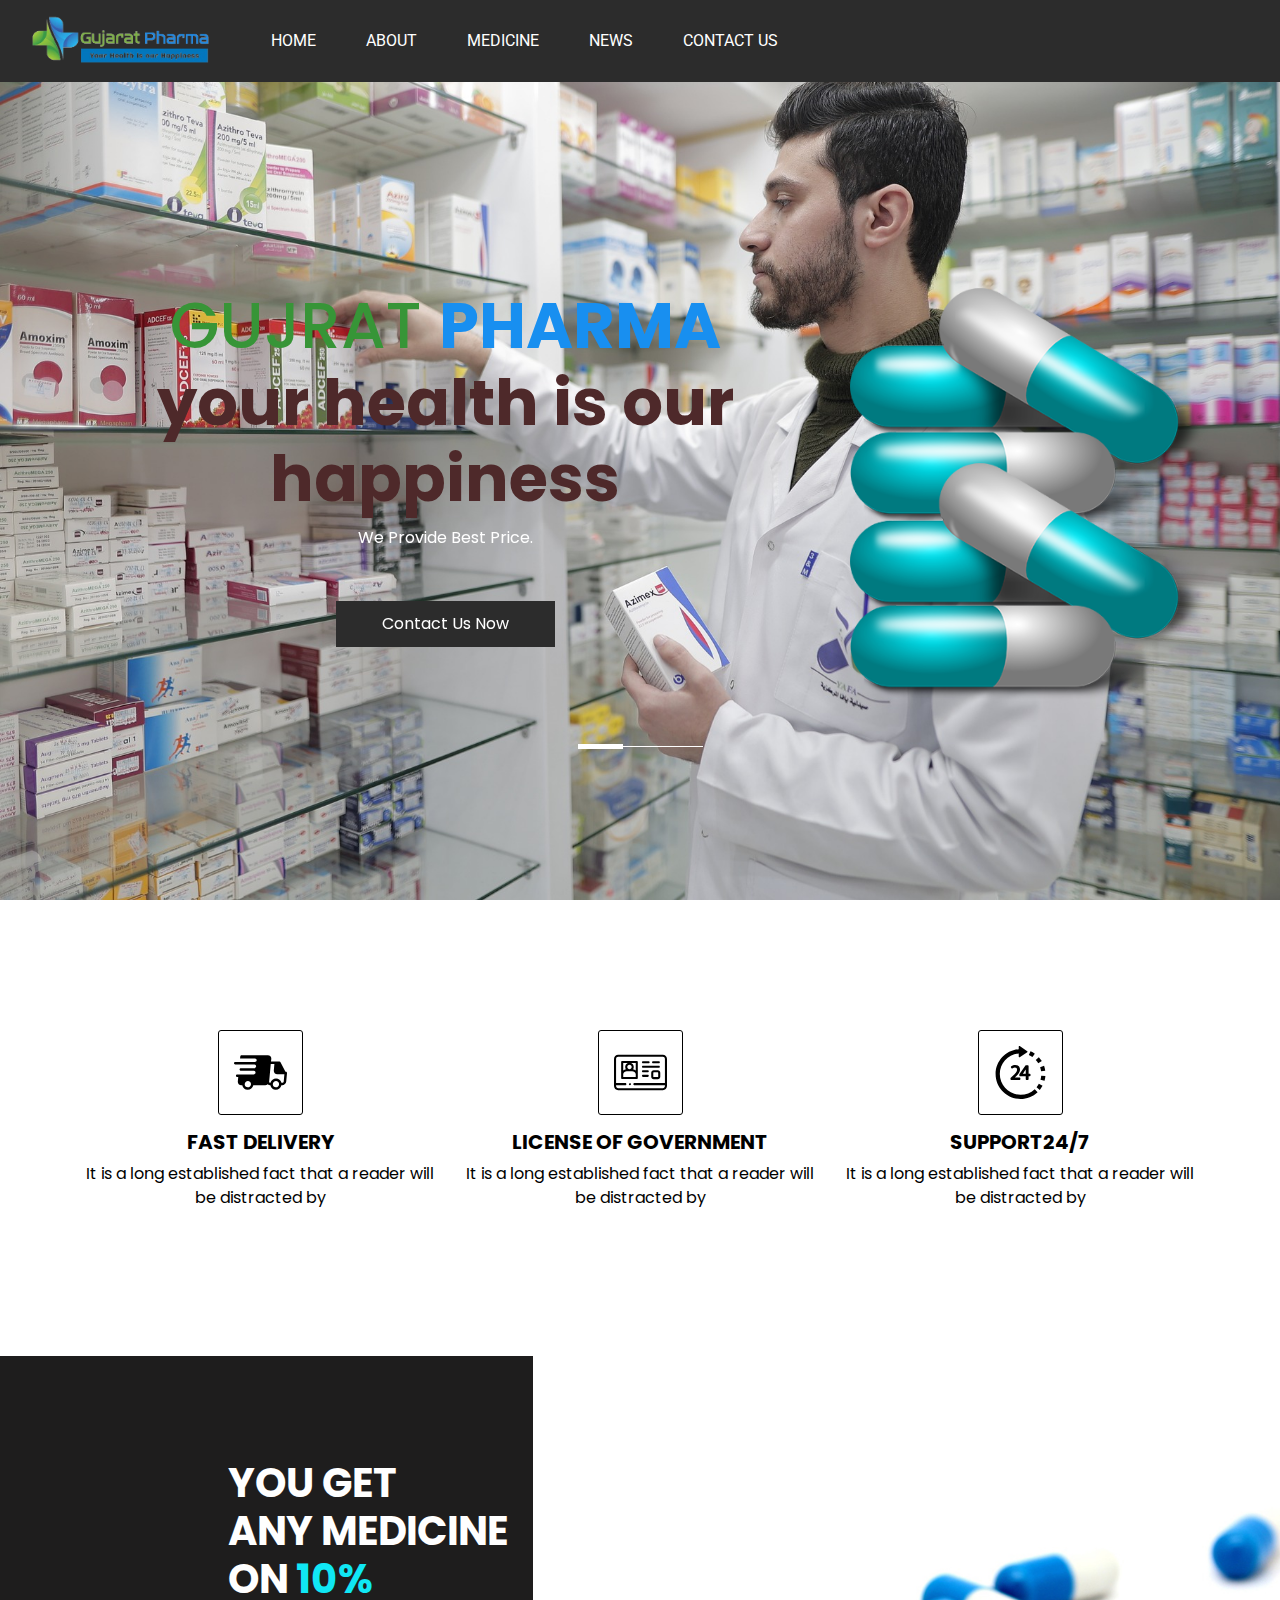
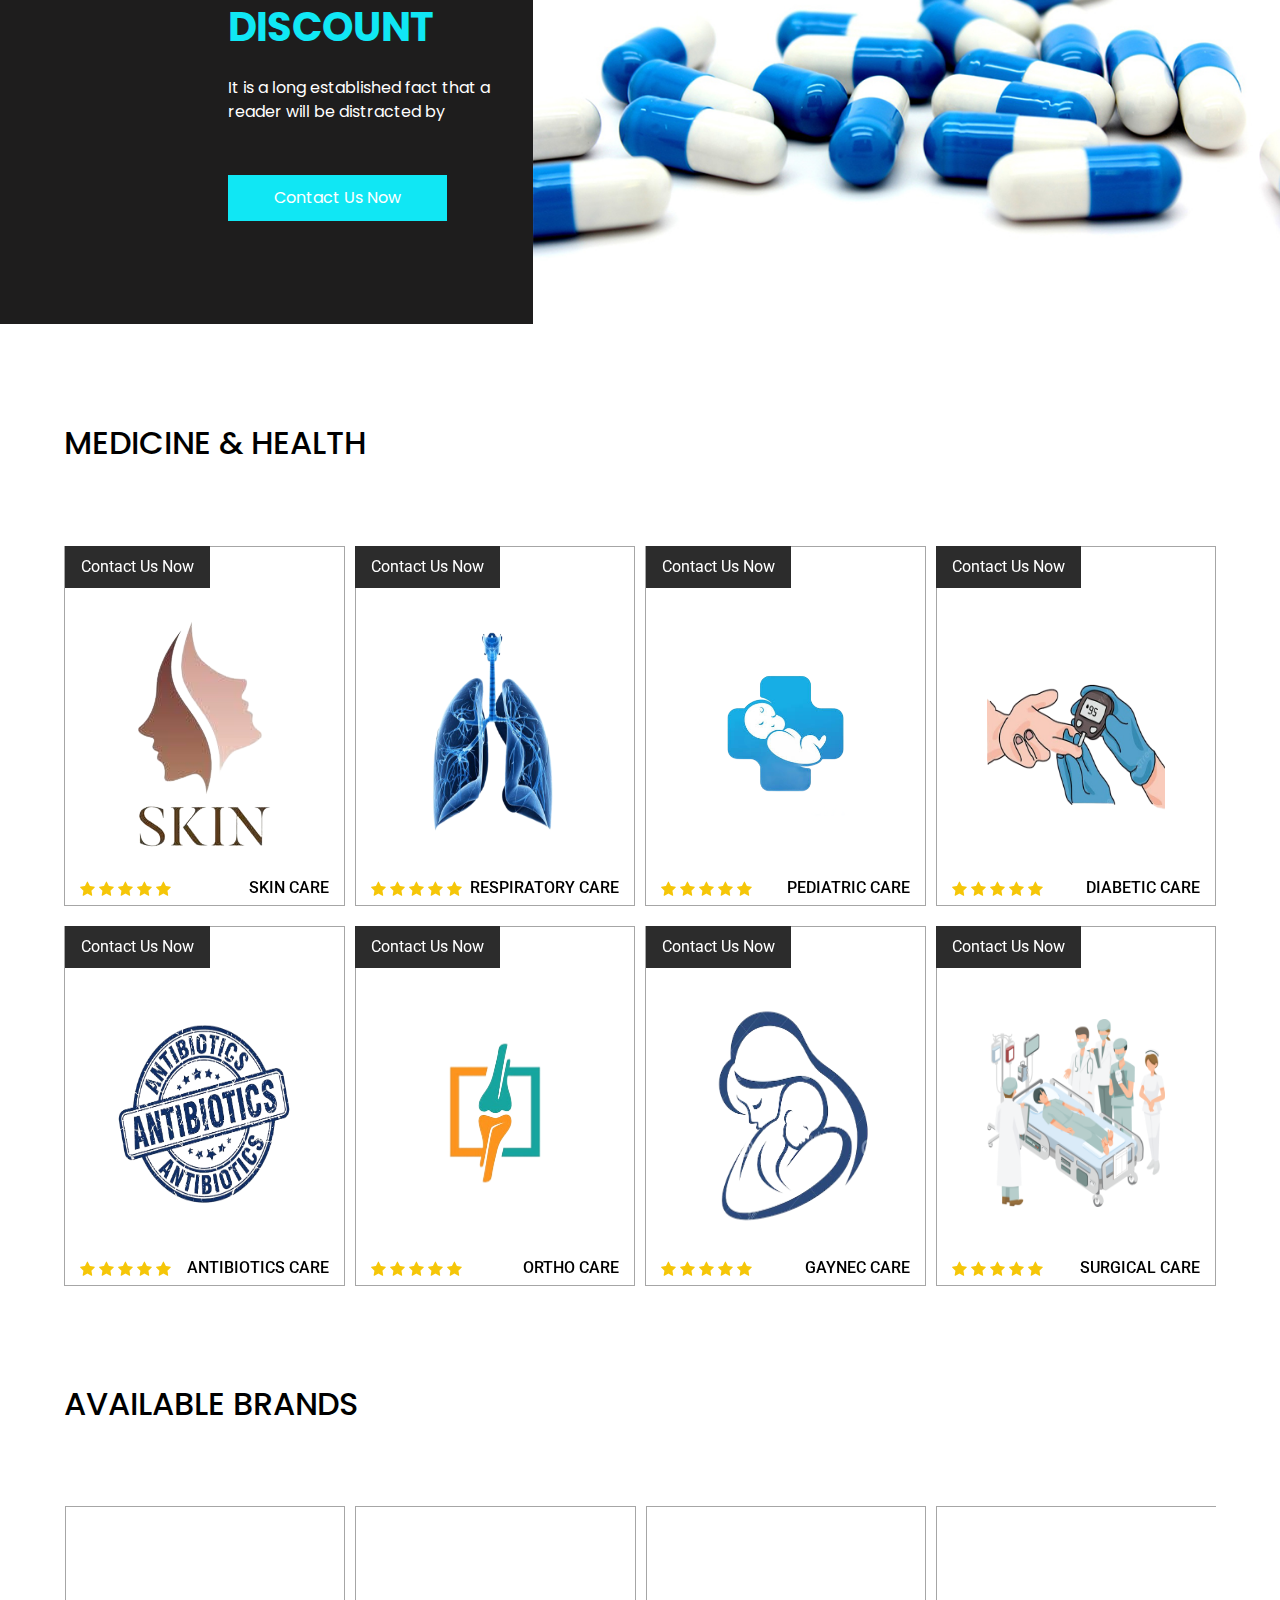
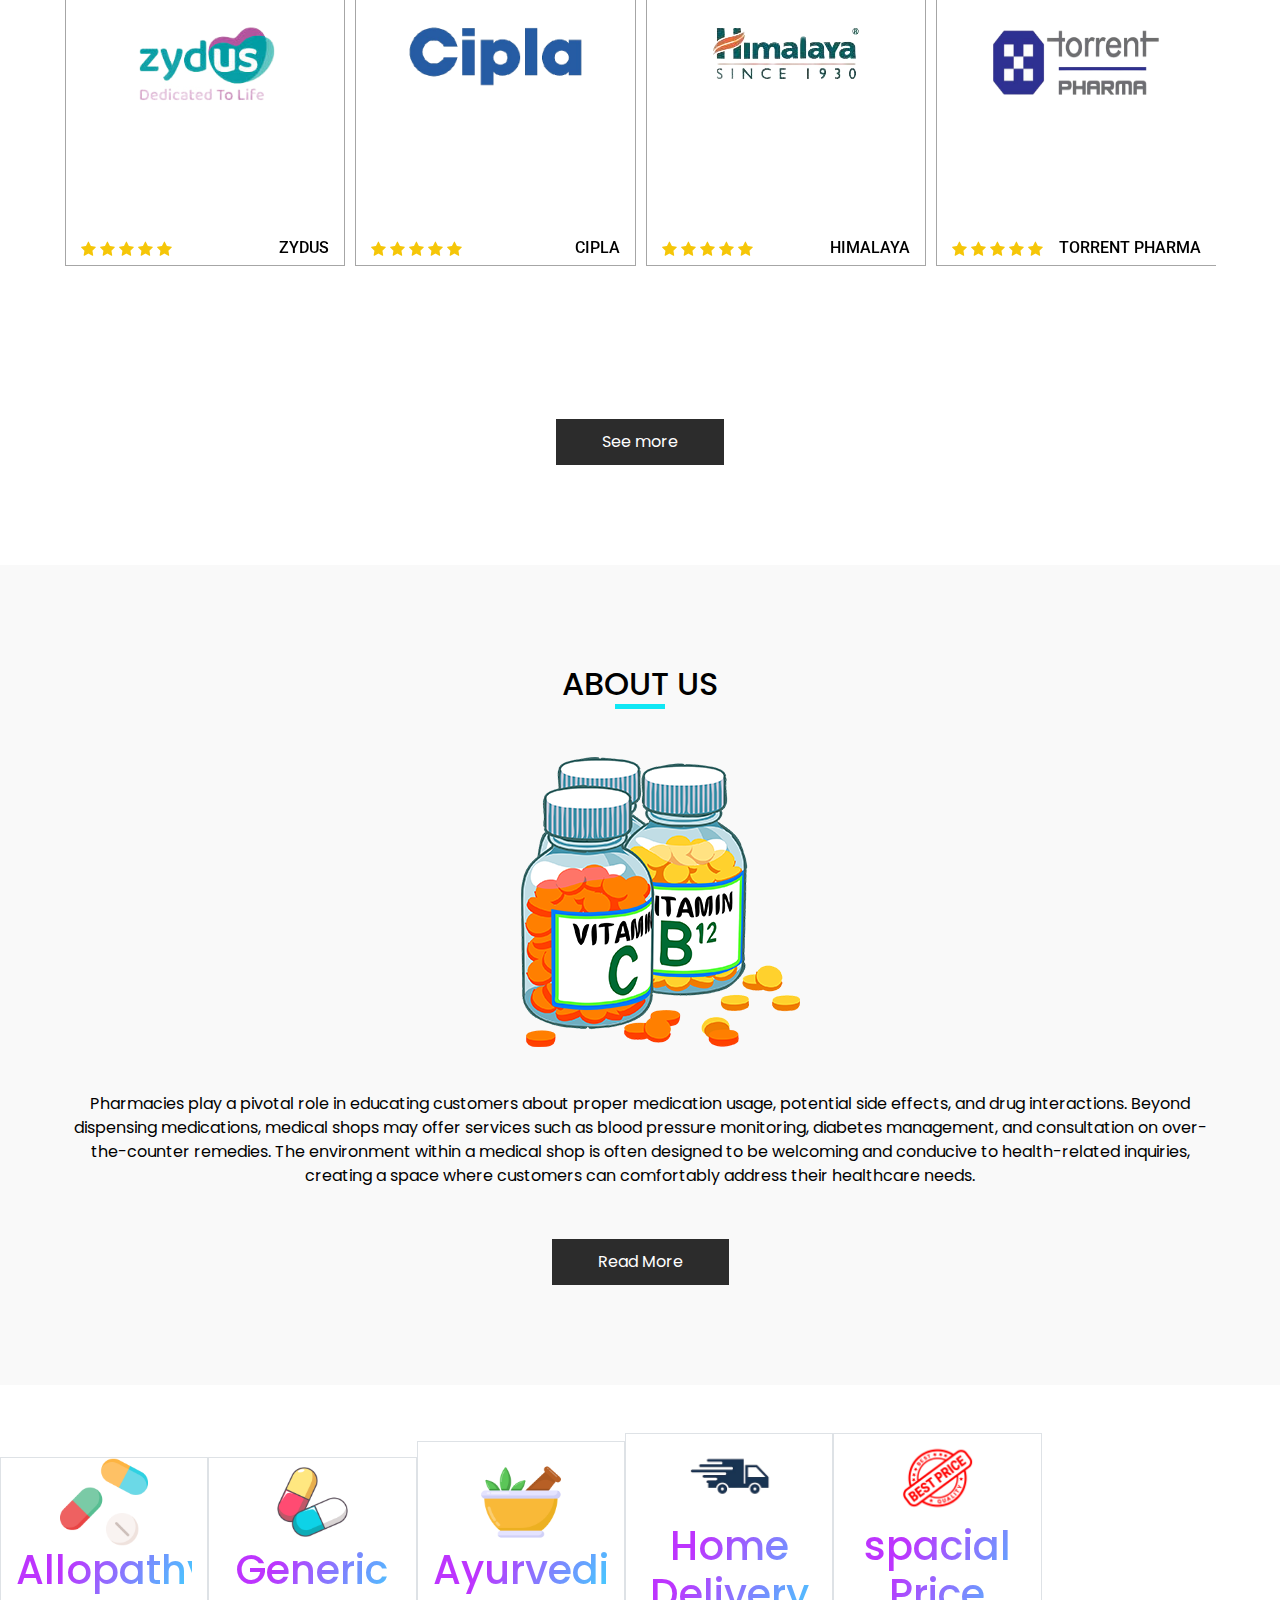
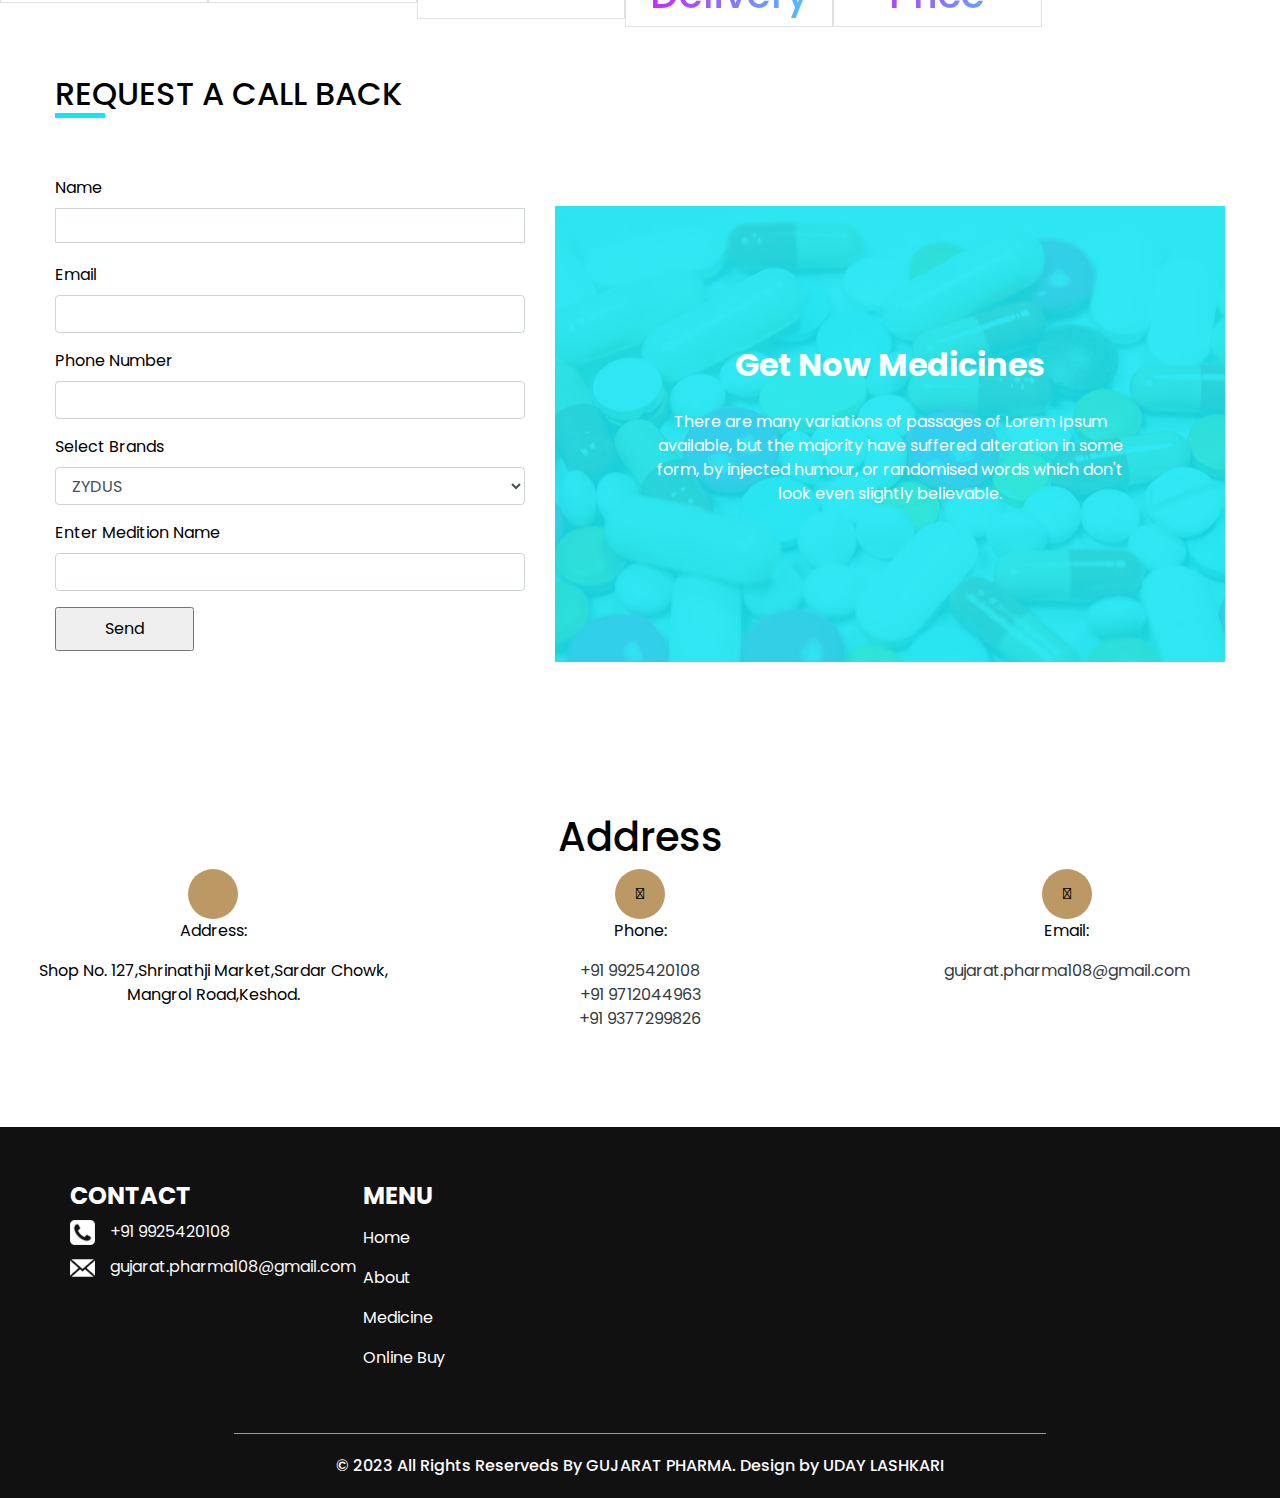
==== commit f7a781d6: "Update index.html" ====
--- a/index.html
+++ b/index.html
@@ -116,7 +116,7 @@
             <div class="container">
               <div class="row">
                 
-                <div class="col-md-12 text-center">
+                <div class="col-md-8 text-center">
                   <div class="detail-box">
                     <h1  style="color: #379537;" class="b">GUJRAT <span style="color: rgb(24, 143, 240);">PHARMA</span> <br> <span  style="color:  rgb(78, 41, 42)">your health is our happiness</span> </h1>
 
@@ -130,7 +130,11 @@
                     </div>
                   </div>
                 </div>
-                
+                 <div class="col-md-4 a">
+                  <div class="img-box">
+                    <img src="images/medicine.png" alt="">
+                  </div>
+                </div>
               </div>
             </div>
           </div>
@@ -138,7 +142,7 @@
             <div class="container">
               <div class="row">
                 
-                <div class="col-md-12 text-center">
+                <div class="col-md-8 text-center">
                   <div class="detail-box">
                     <h1  style="color: #379537;" >New <span style="color: rgb(24, 143, 240);"> Medicine </span><br><span style="color: rgb(78, 41, 42);">Everyday</span></h1>
 
@@ -151,6 +155,11 @@
                         Contact Us Now
                       </a>
                     </div>
+                  </div>
+                </div>
+                 <div class="col-md-4 a">
+                  <div class="img-box">
+                    <img src="images/medicine.png" alt="">
                   </div>
                 </div>
               </div>
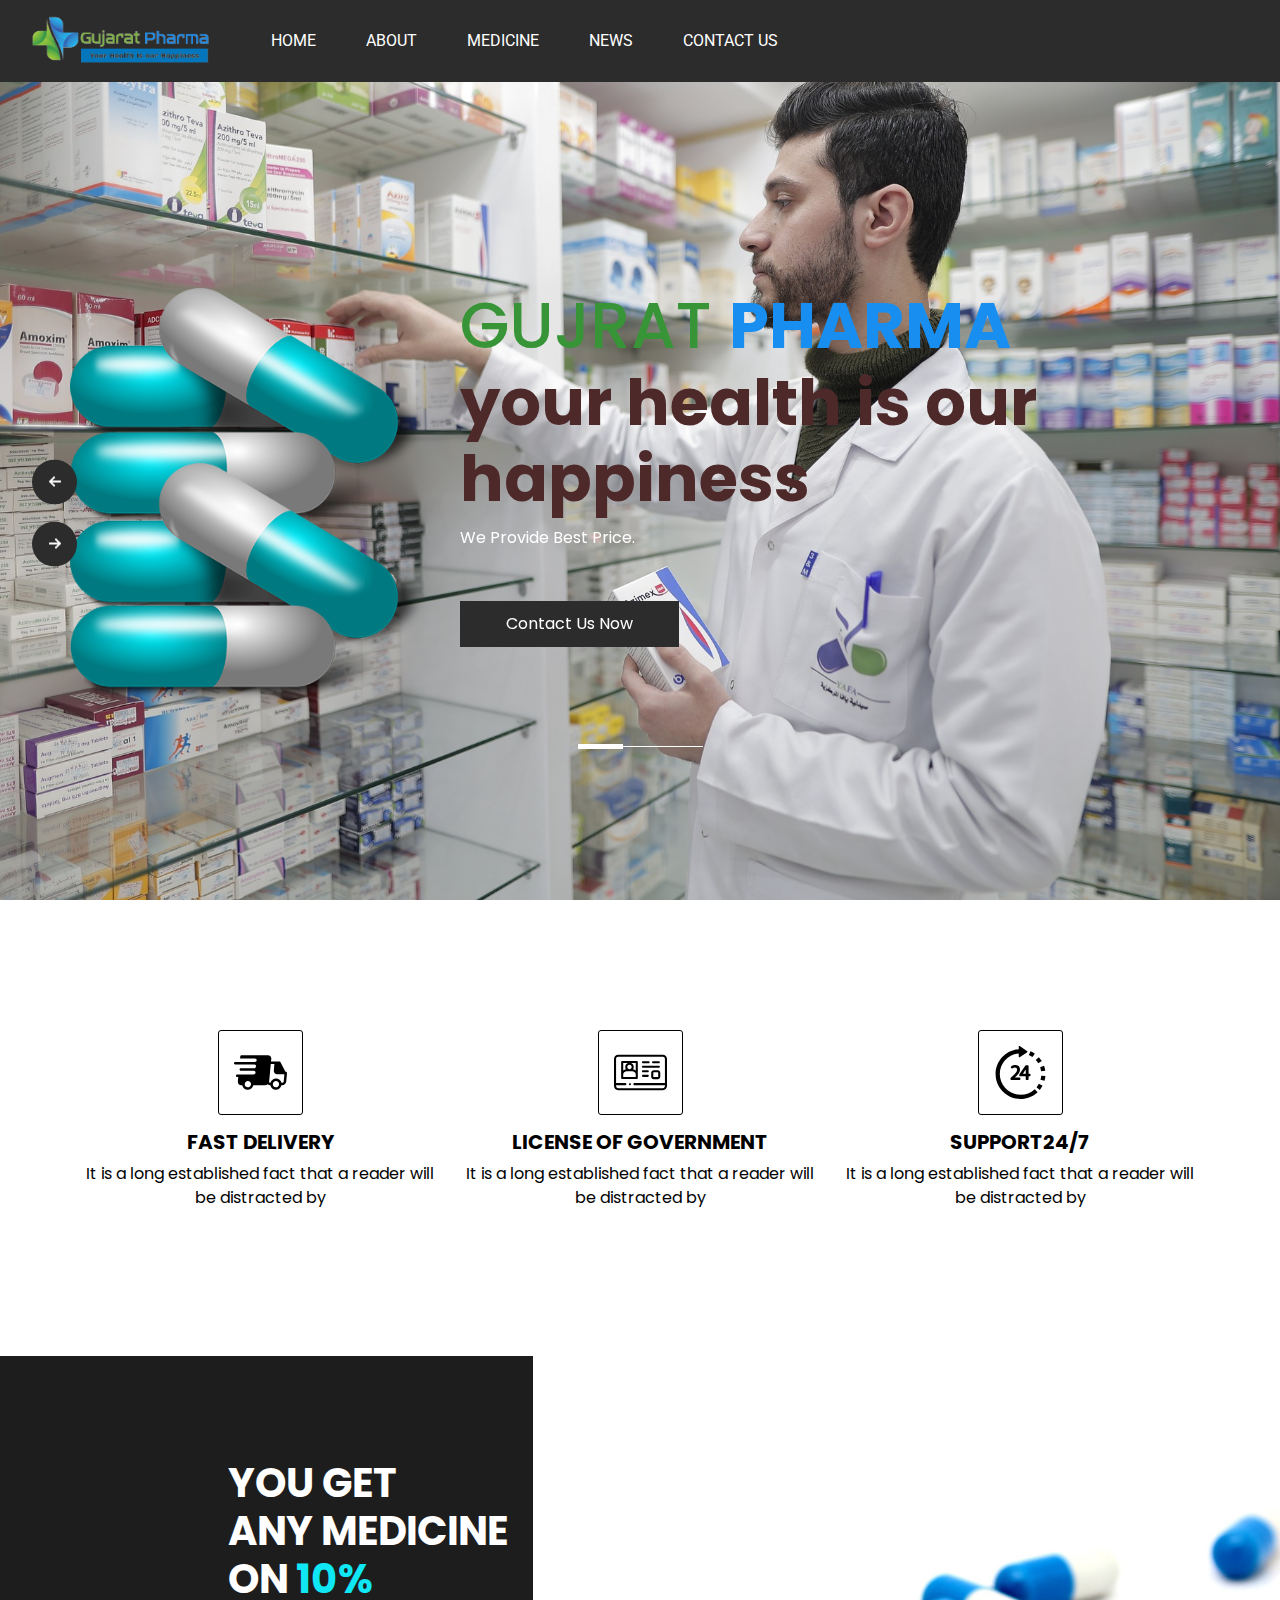
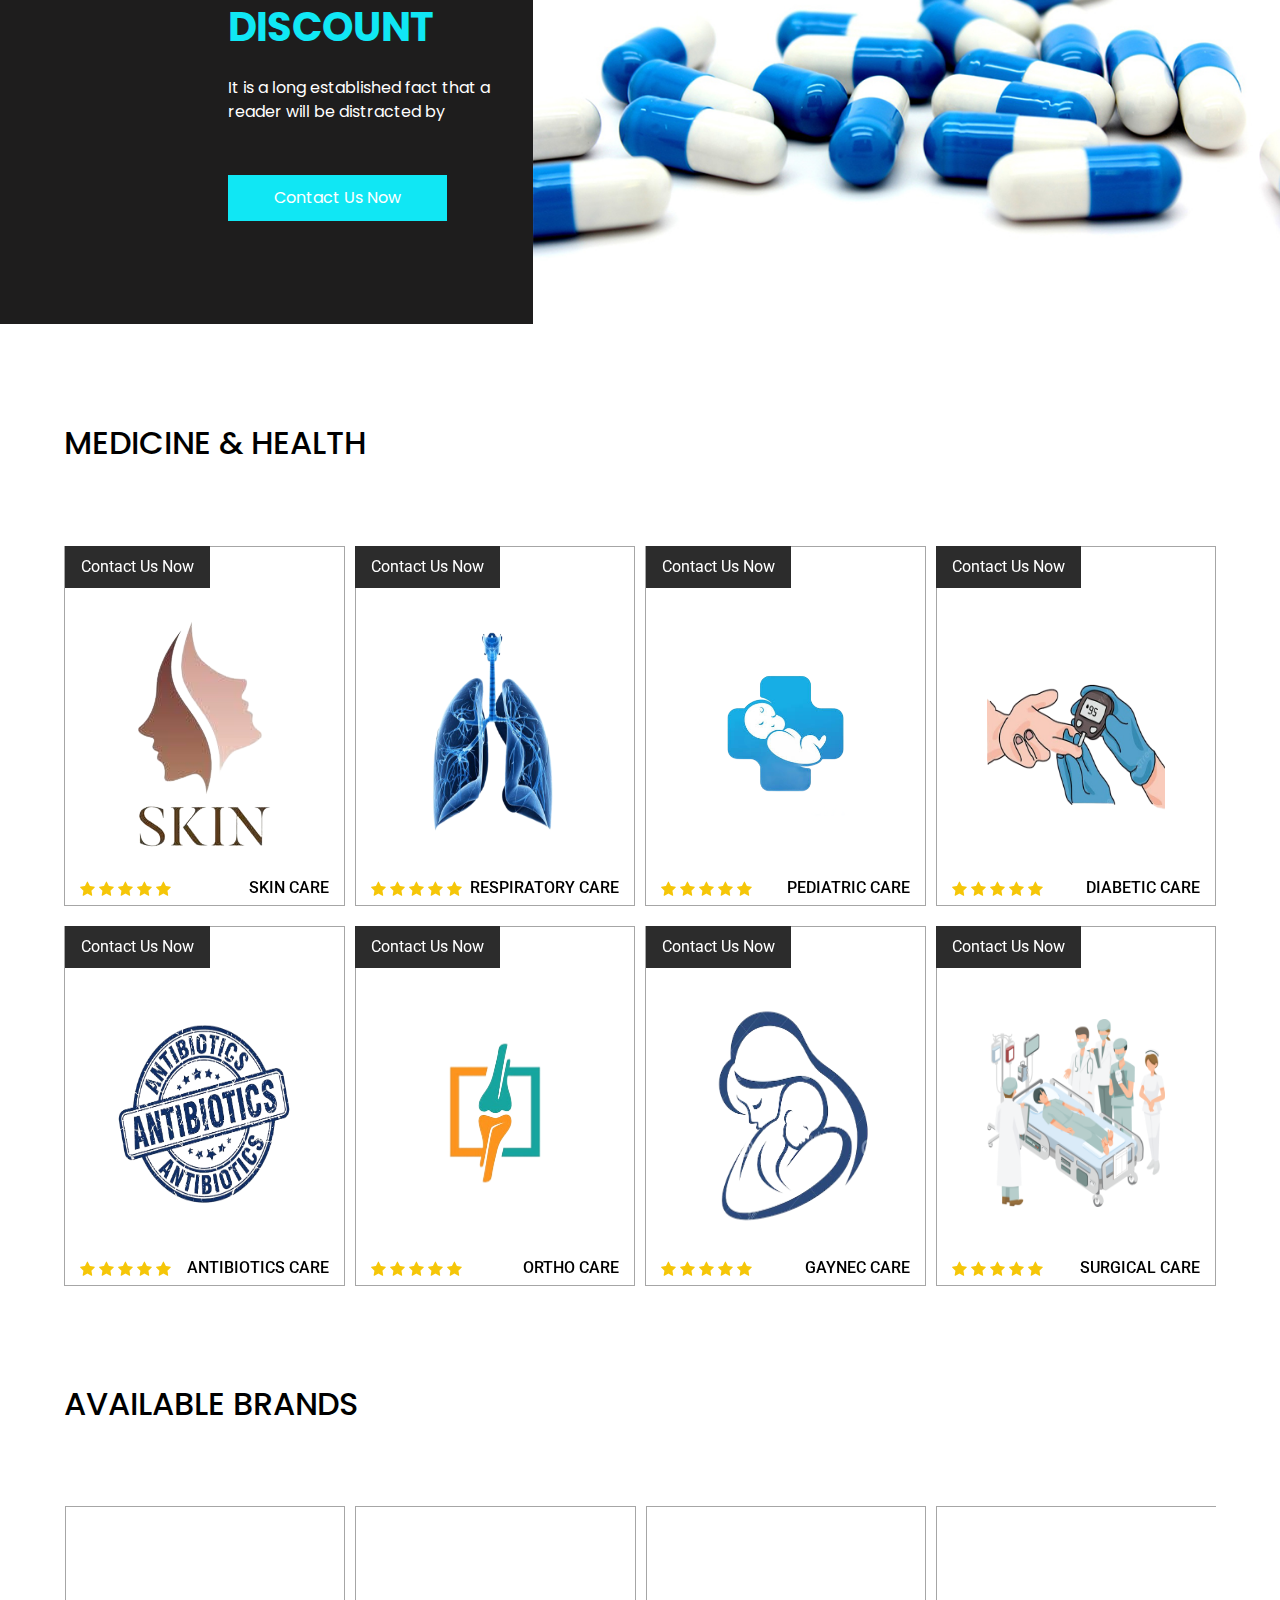
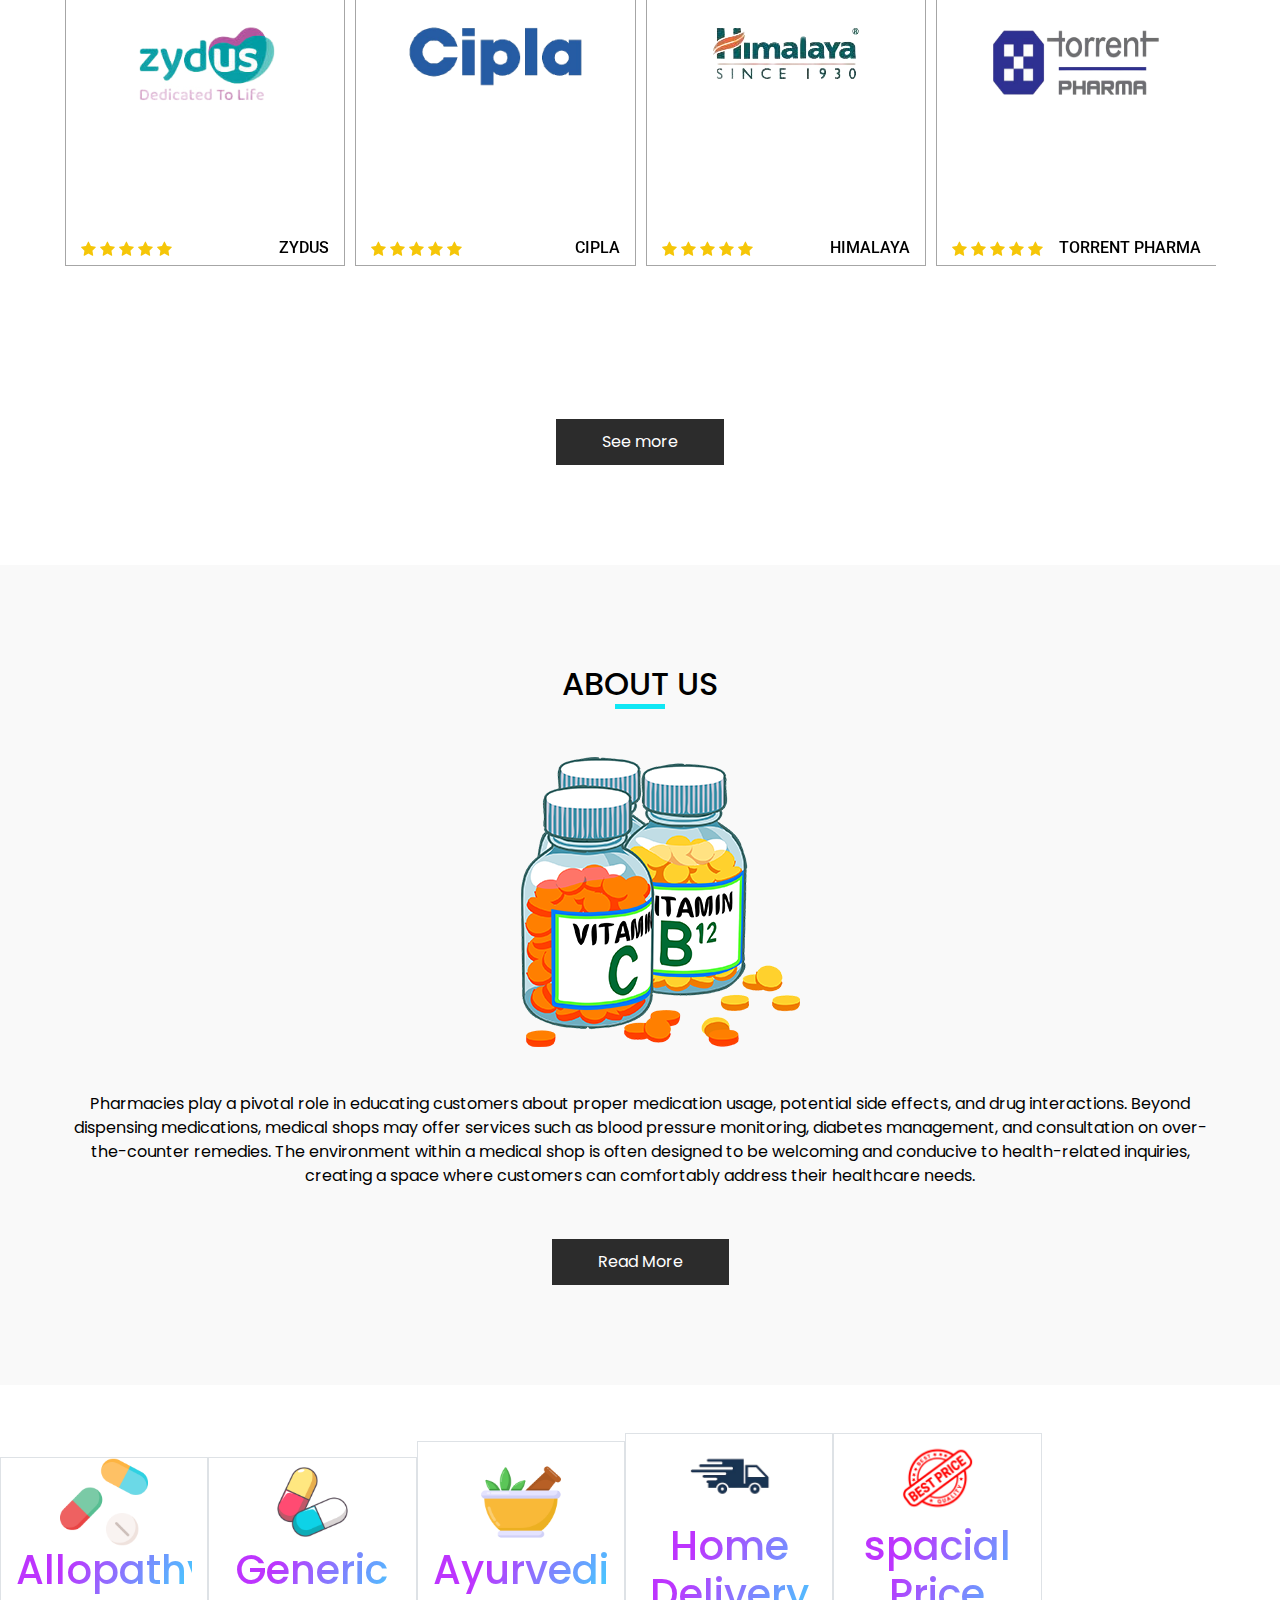
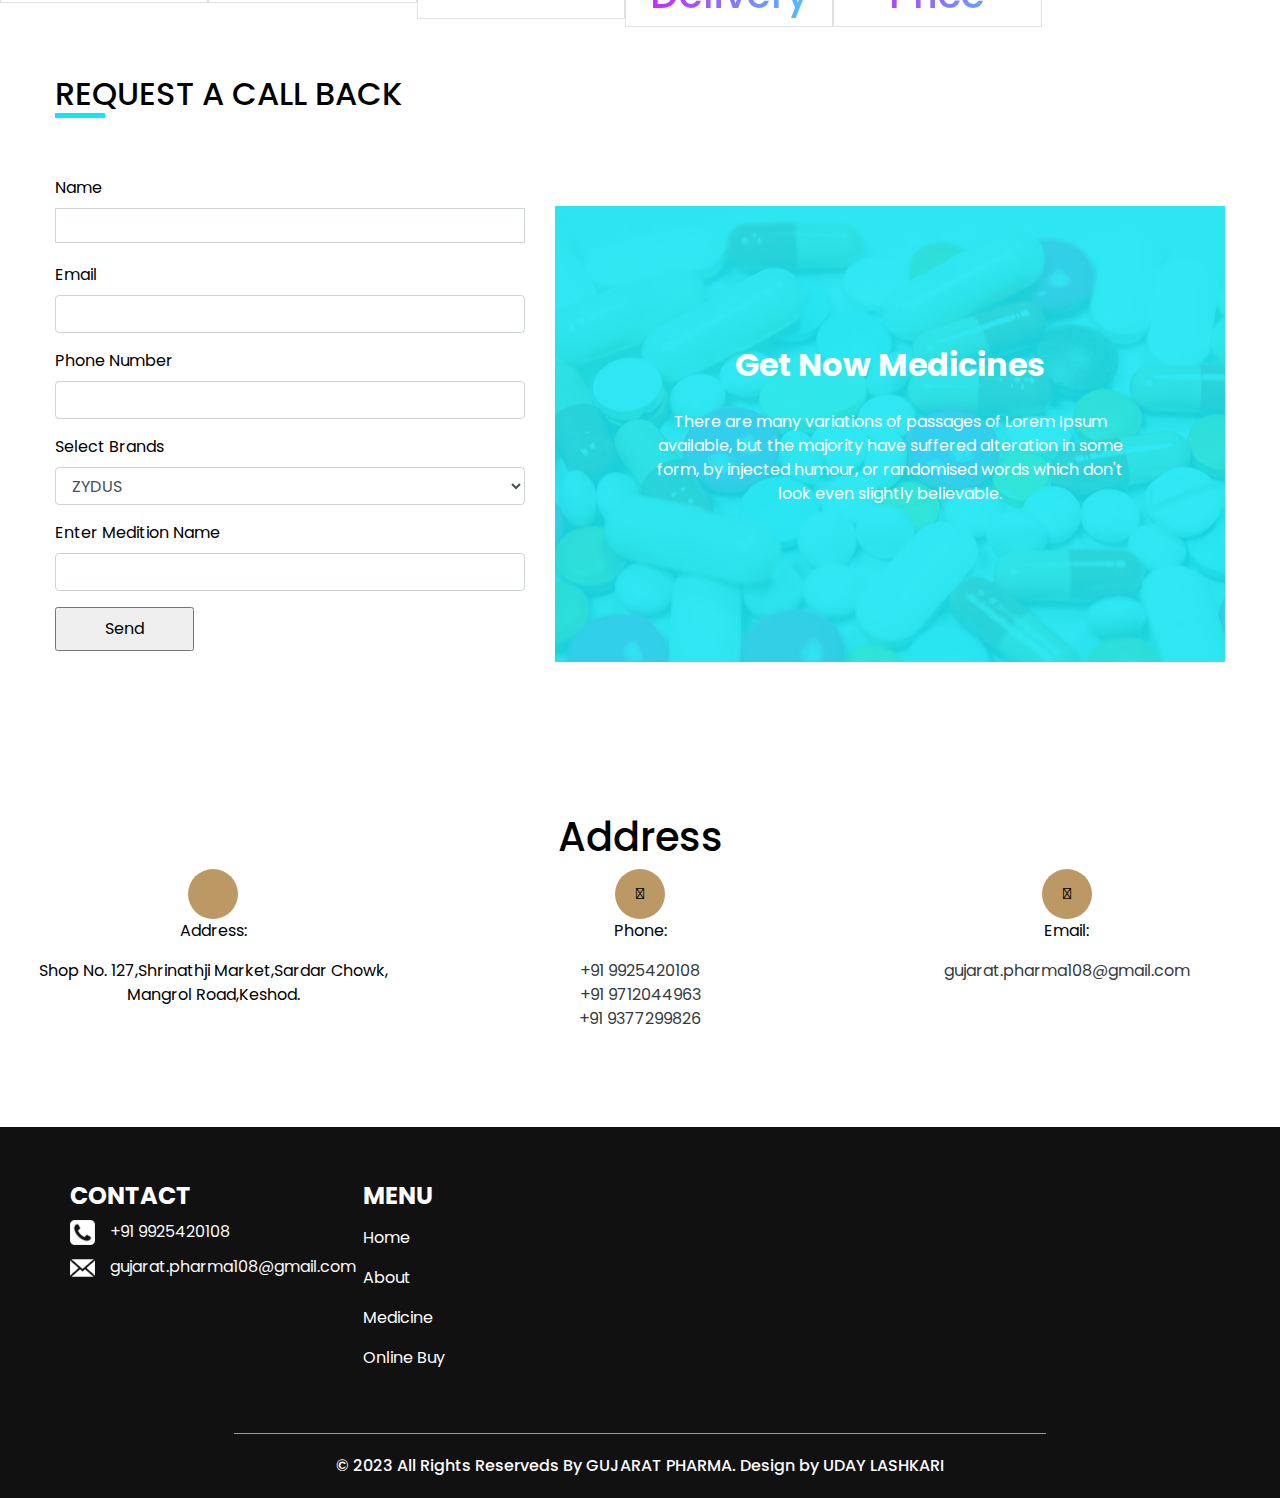
==== commit 927adfa0: "Update index.html" ====
--- a/index.html
+++ b/index.html
@@ -104,7 +104,7 @@
     </header>
     <!-- end header section -->
     <!-- slider section -->
-<section class=" slider_section position-relative">
+ <section class=" slider_section position-relative">
       <div id="carouselExampleIndicators" class="carousel slide" data-ride="carousel">
         <ol class="carousel-indicators">
           <li data-target="#carouselExampleIndicators" data-slide-to="0" class="active"></li>
@@ -115,8 +115,12 @@
           <div class="carousel-item active">
             <div class="container">
               <div class="row">
-                
-                <div class="col-md-8 text-center">
+                <div class="col-md-4 a">
+                  <div class="img-box">
+                    <img src="images/medicine.png" alt="">
+                  </div>
+                </div>
+                <div class="col-md-8">
                   <div class="detail-box">
                     <h1  style="color: #379537;" class="b">GUJRAT <span style="color: rgb(24, 143, 240);">PHARMA</span> <br> <span  style="color:  rgb(78, 41, 42)">your health is our happiness</span> </h1>
 
@@ -130,19 +134,18 @@
                     </div>
                   </div>
                 </div>
-                 <div class="col-md-4 a">
+              </div>
+            </div>
+          </div>
+          <div class="carousel-item">
+            <div class="container">
+              <div class="row">
+                <div class="col-md-4 a">
                   <div class="img-box">
                     <img src="images/medicine.png" alt="">
                   </div>
                 </div>
-              </div>
-            </div>
-          </div>
-          <div class="carousel-item">
-            <div class="container">
-              <div class="row">
-                
-                <div class="col-md-8 text-center">
+                <div class="col-md-8">
                   <div class="detail-box">
                     <h1  style="color: #379537;" >New <span style="color: rgb(24, 143, 240);"> Medicine </span><br><span style="color: rgb(78, 41, 42);">Everyday</span></h1>
 
@@ -157,18 +160,18 @@
                     </div>
                   </div>
                 </div>
-                 <div class="col-md-4 a">
-                  <div class="img-box">
-                    <img src="images/medicine.png" alt="">
-                  </div>
-                </div>
               </div>
             </div>
           </div>
          
         </div>
 
-       
+        <a class="carousel-control-prev" href="#carouselExampleIndicators" role="button" data-slide="prev">
+          <span class="sr-only">Previous</span>
+        </a>
+        <a class="carousel-control-next" href="#carouselExampleIndicators" role="button" data-slide="next">
+          <span class="sr-only">Next</span>
+        </a>
       </div>
 
 
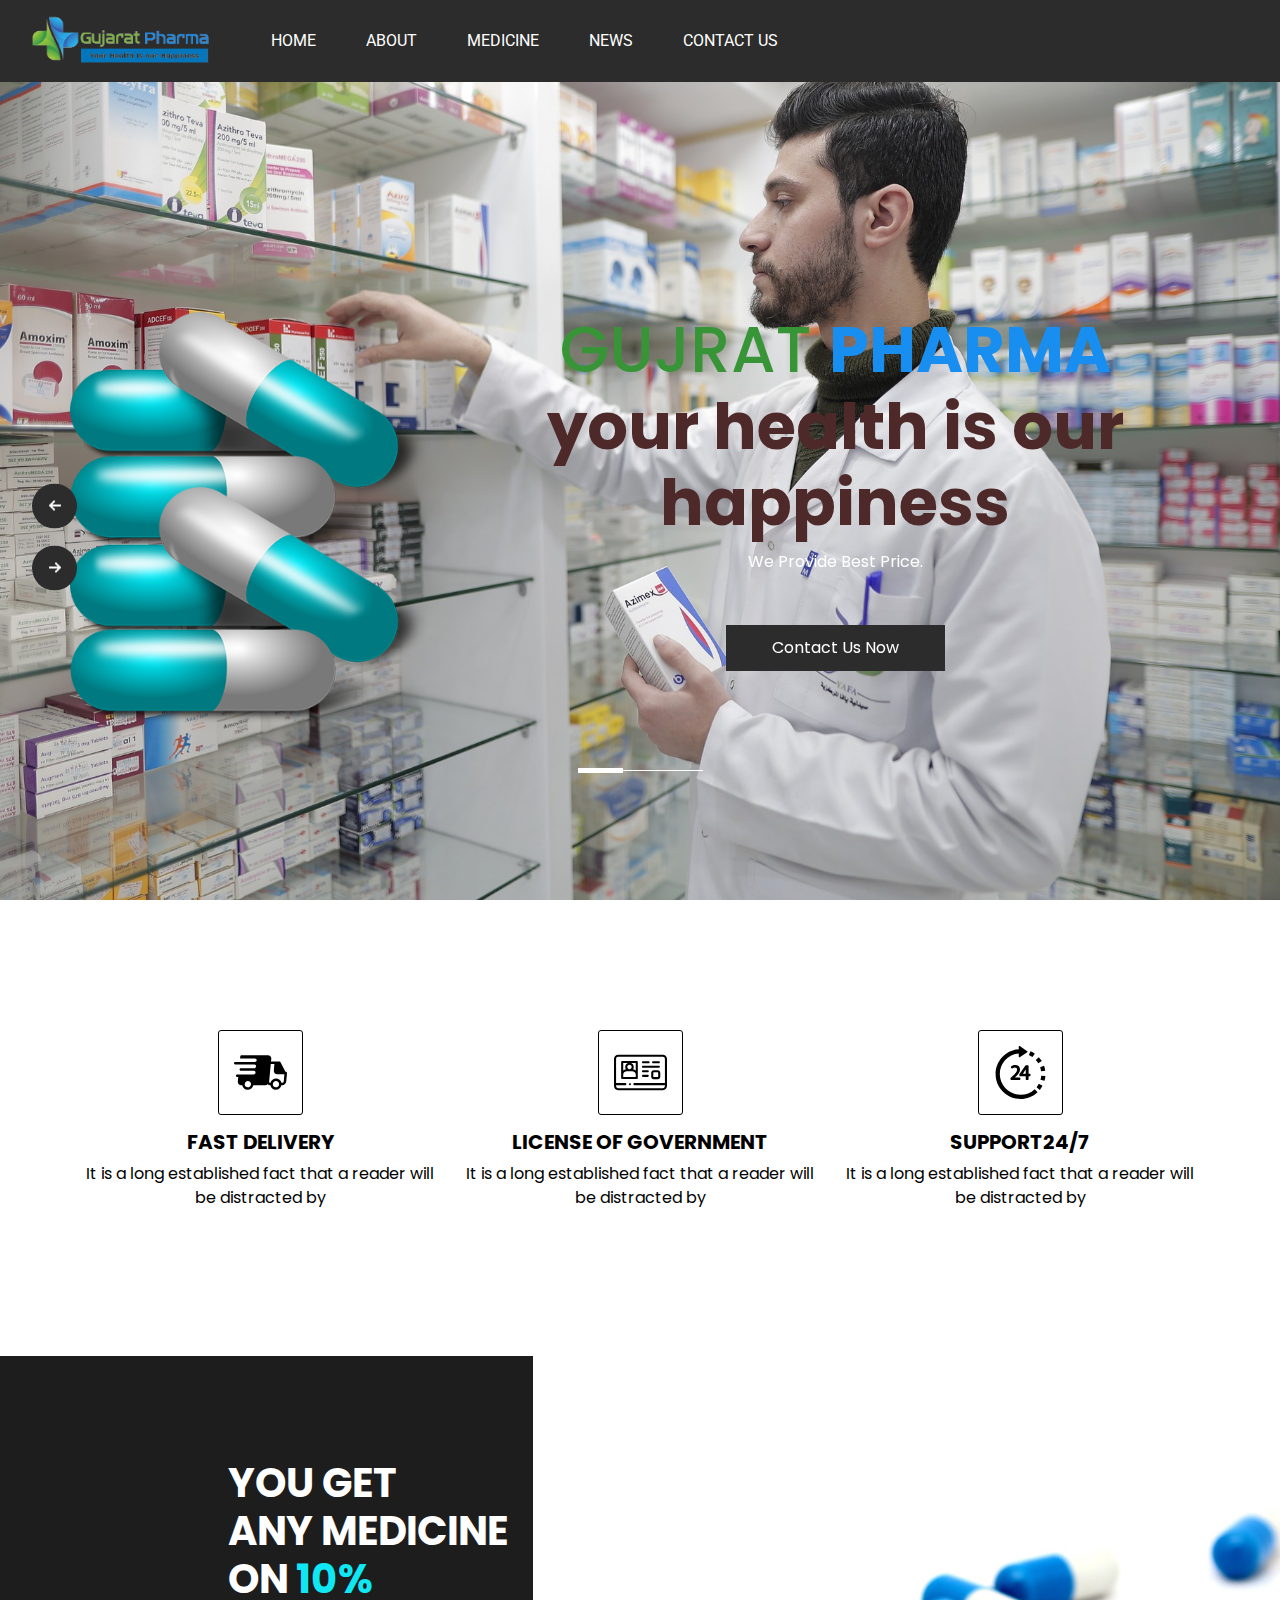
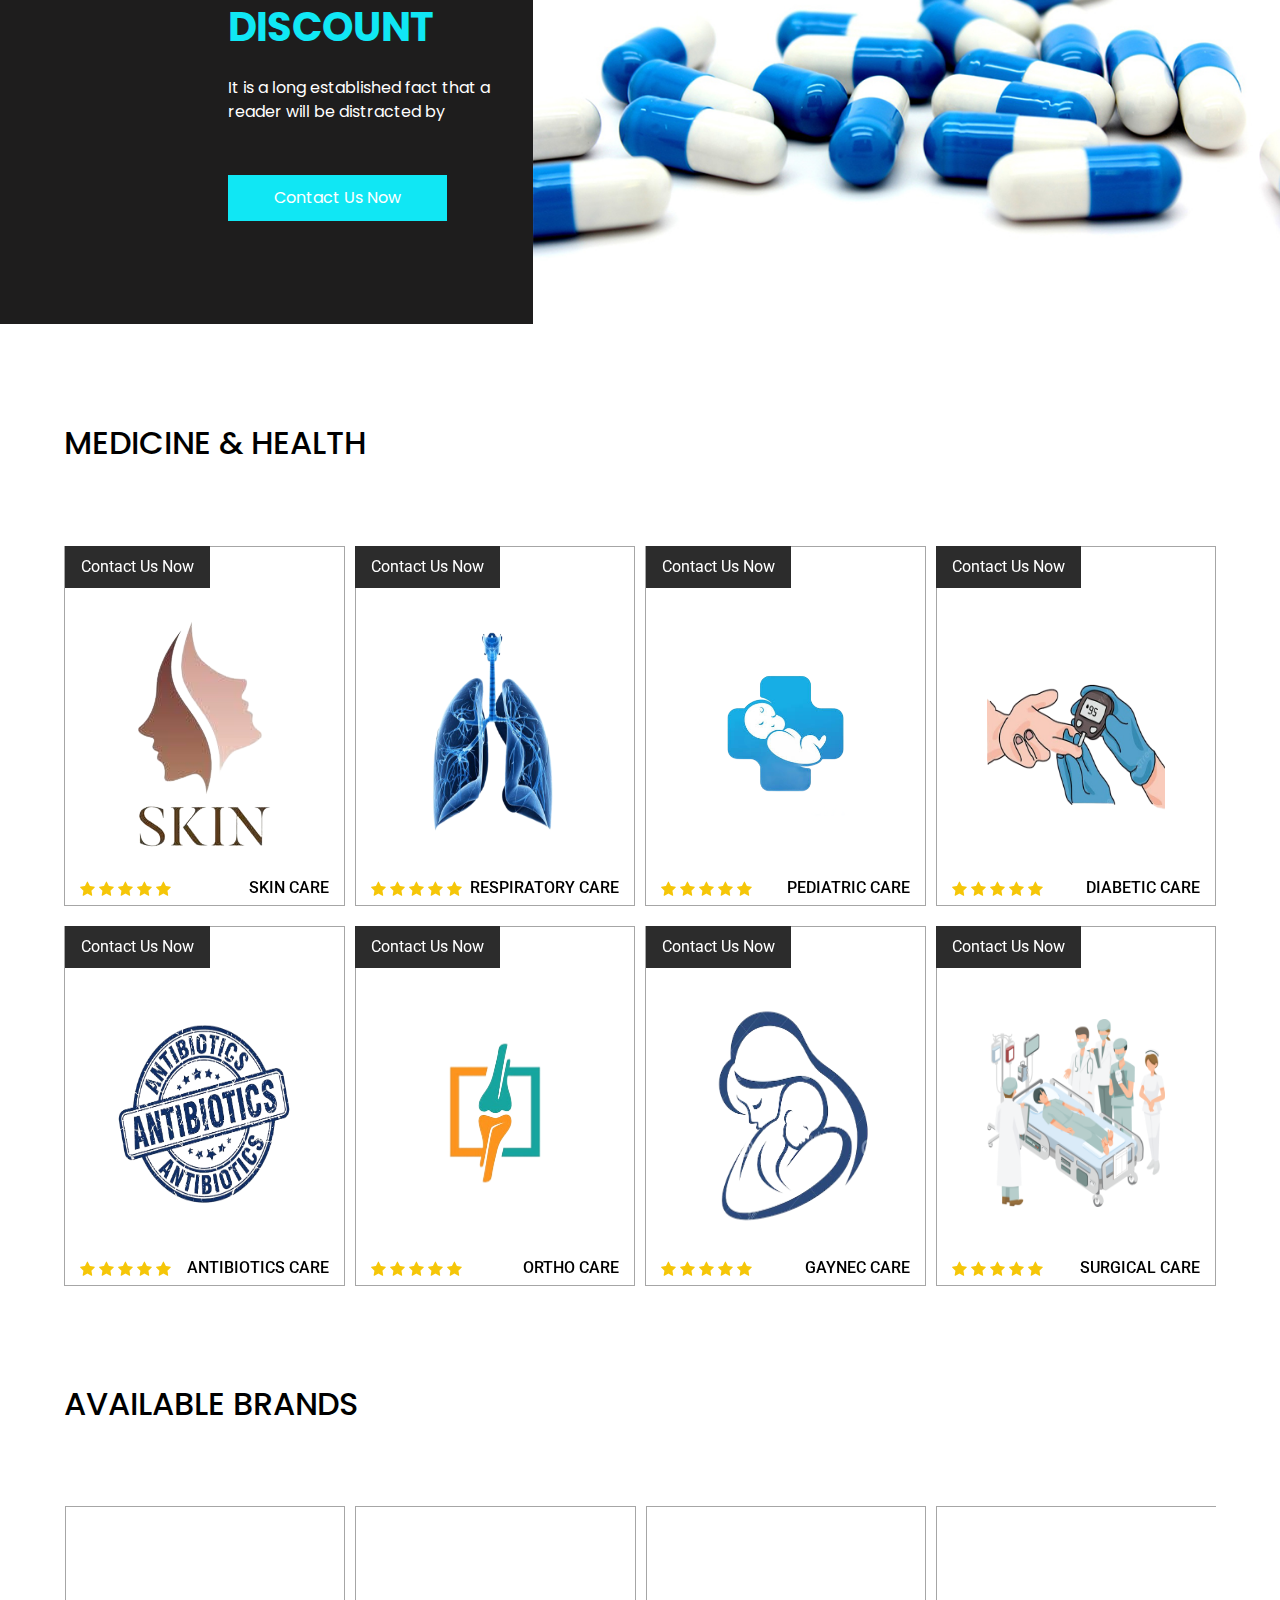
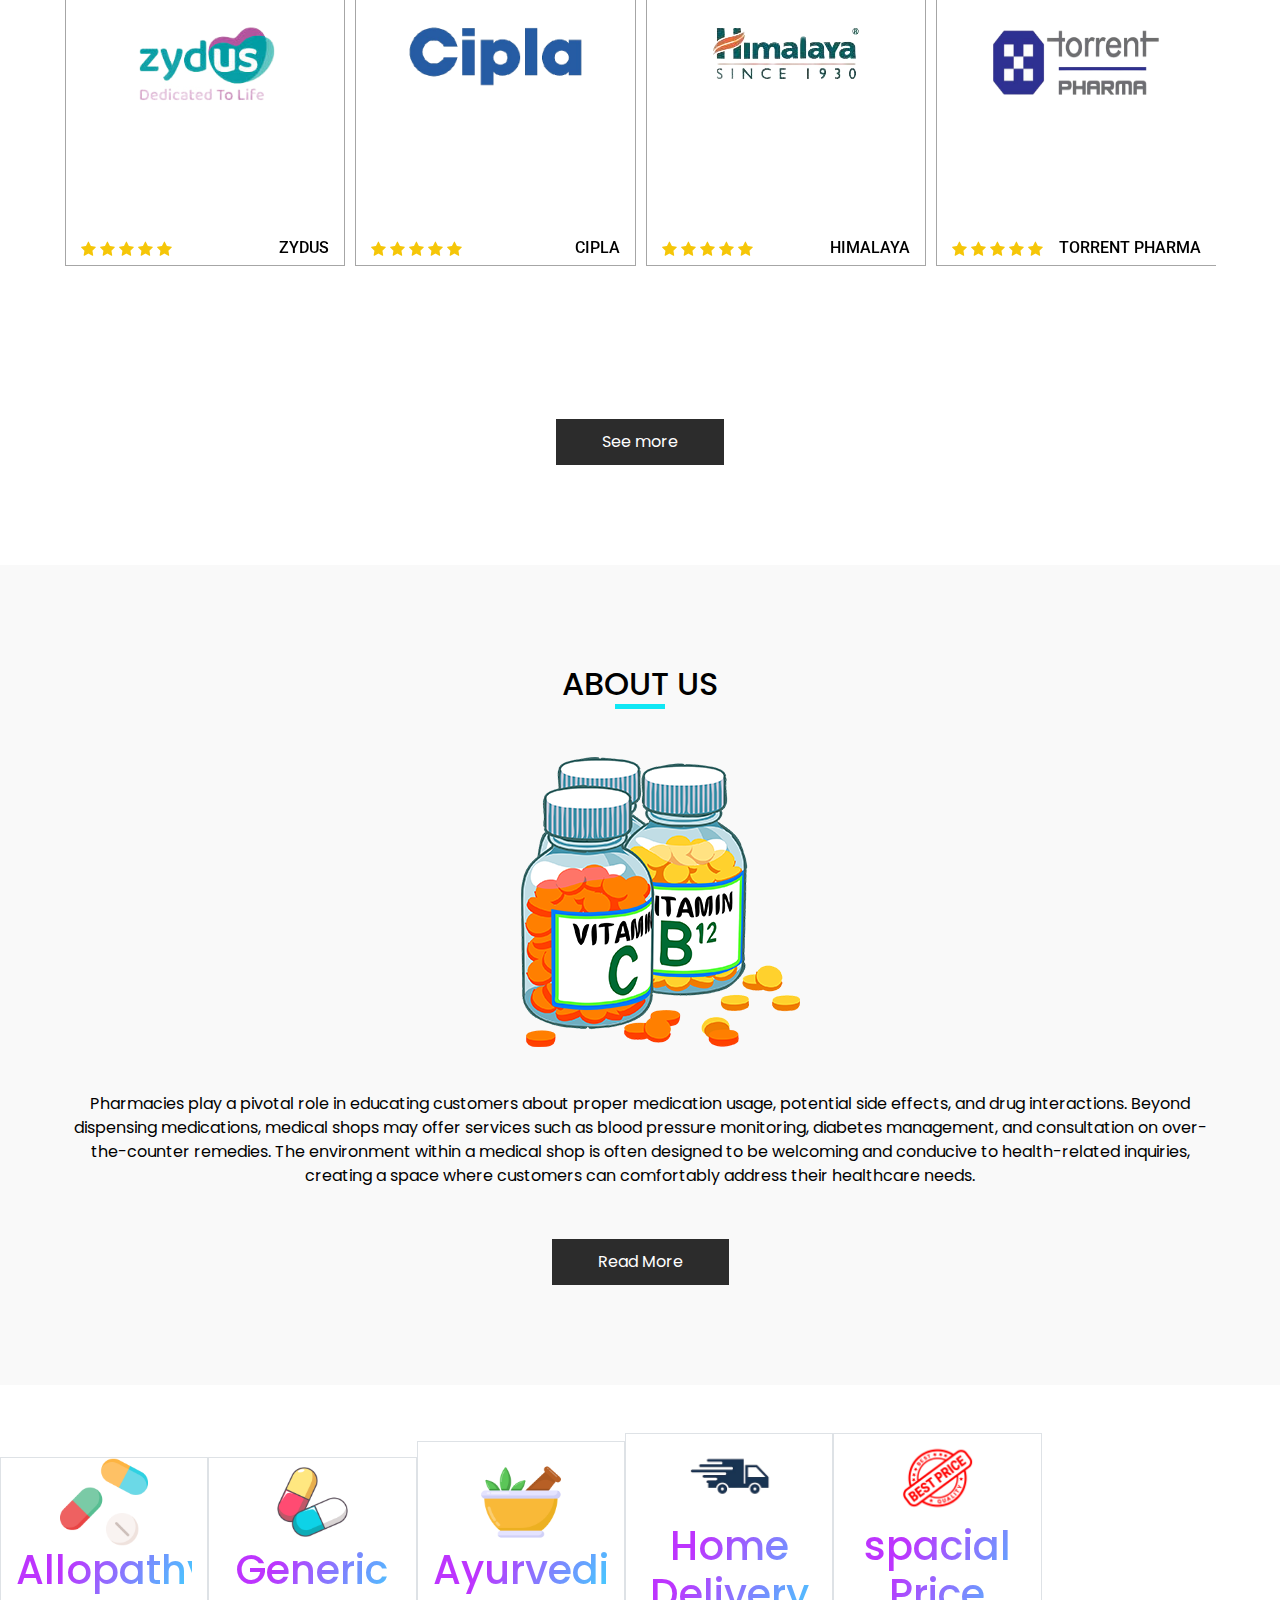
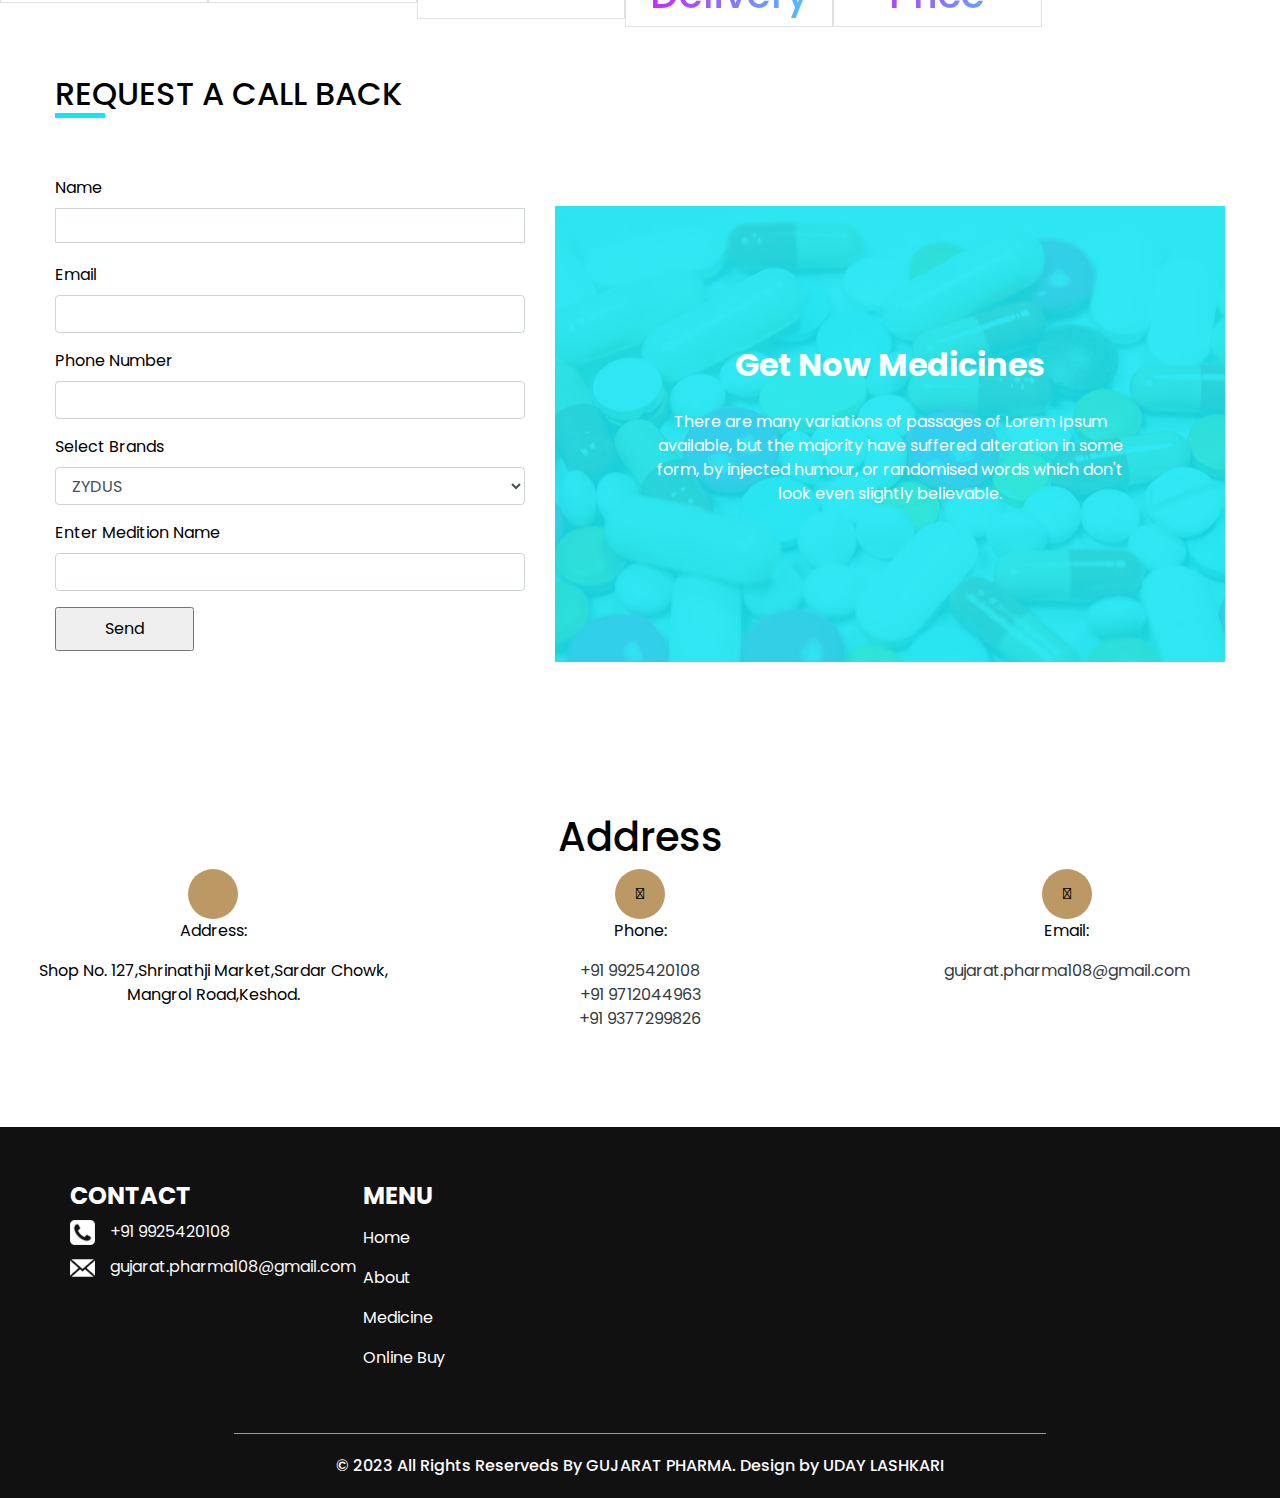
==== commit cc15c680: "Update index.html" ====
--- a/index.html
+++ b/index.html
@@ -104,7 +104,7 @@
     </header>
     <!-- end header section -->
     <!-- slider section -->
- <section class=" slider_section position-relative">
+ <section class=" slider_section position-relative pt-5">
       <div id="carouselExampleIndicators" class="carousel slide" data-ride="carousel">
         <ol class="carousel-indicators">
           <li data-target="#carouselExampleIndicators" data-slide-to="0" class="active"></li>
@@ -120,7 +120,7 @@
                     <img src="images/medicine.png" alt="">
                   </div>
                 </div>
-                <div class="col-md-8">
+                <div class="col-md-8 text-center">
                   <div class="detail-box">
                     <h1  style="color: #379537;" class="b">GUJRAT <span style="color: rgb(24, 143, 240);">PHARMA</span> <br> <span  style="color:  rgb(78, 41, 42)">your health is our happiness</span> </h1>
 
@@ -145,9 +145,9 @@
                     <img src="images/medicine.png" alt="">
                   </div>
                 </div>
-                <div class="col-md-8">
+                <div class="col-md-8 text-center">
                   <div class="detail-box">
-                    <h1  style="color: #379537;" >New <span style="color: rgb(24, 143, 240);"> Medicine </span><br><span style="color: rgb(78, 41, 42);">Everyday</span></h1>
+                    <h1  style="color: #379537; text-shadow:  -2px 2px 5px #cab6aa; margin-top: 10px;" class="c">New <span style="color: rgb(24, 143, 240);"> Medicine </span><br><span style="color: rgb(78, 41, 42);">Everyday</span></h1>
 
                   
                     <p>
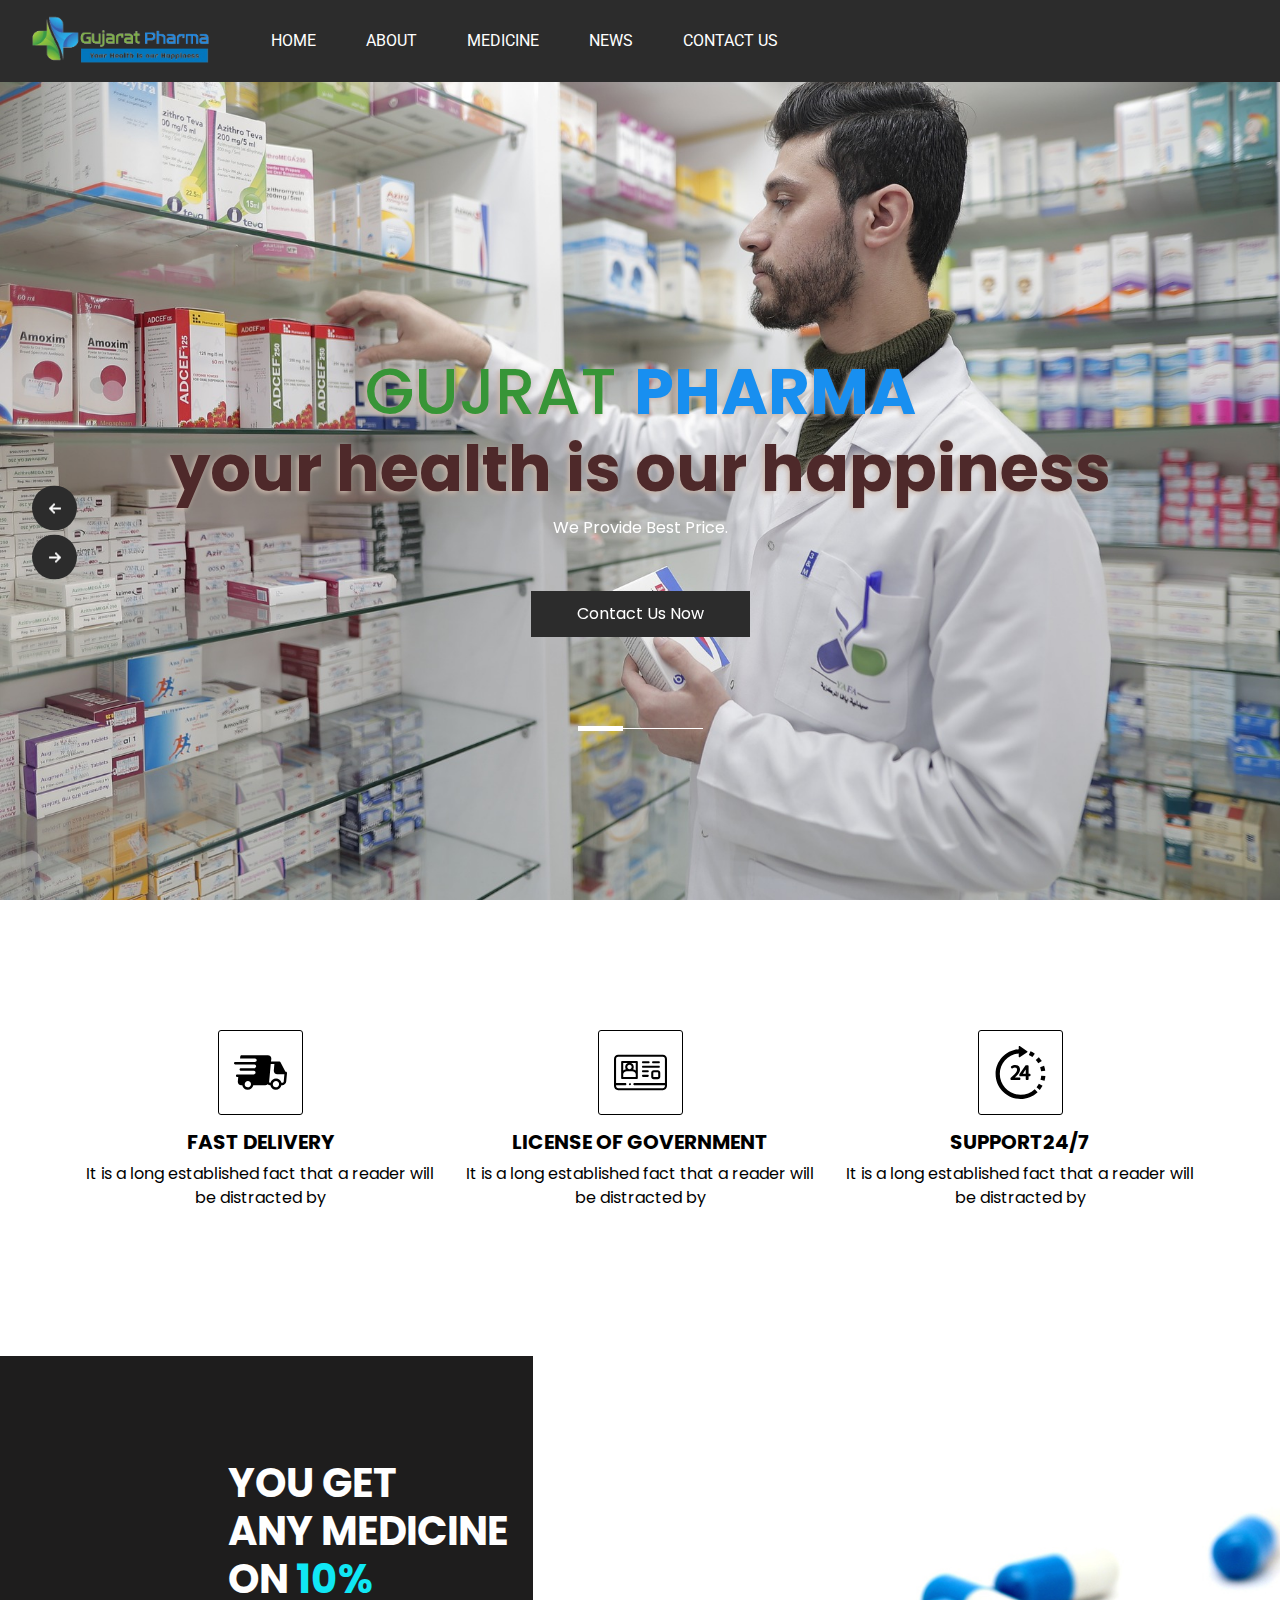
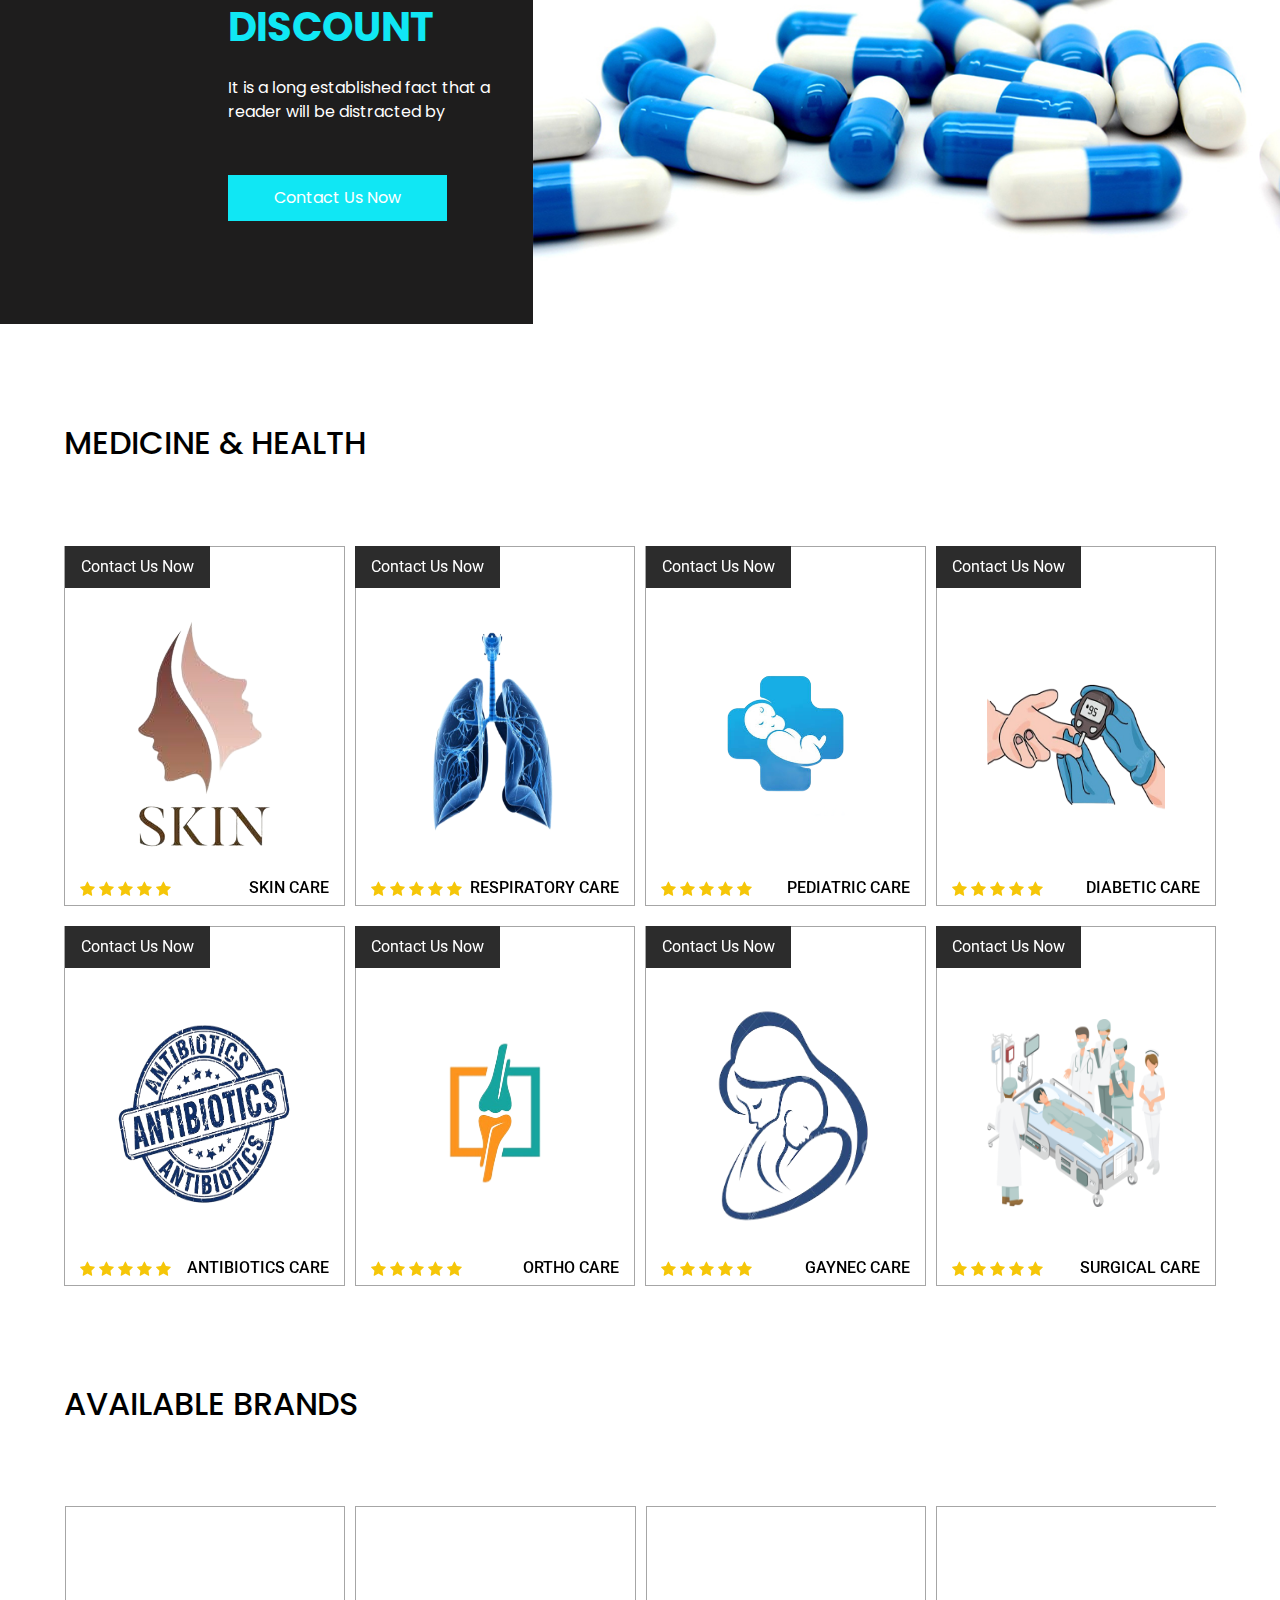
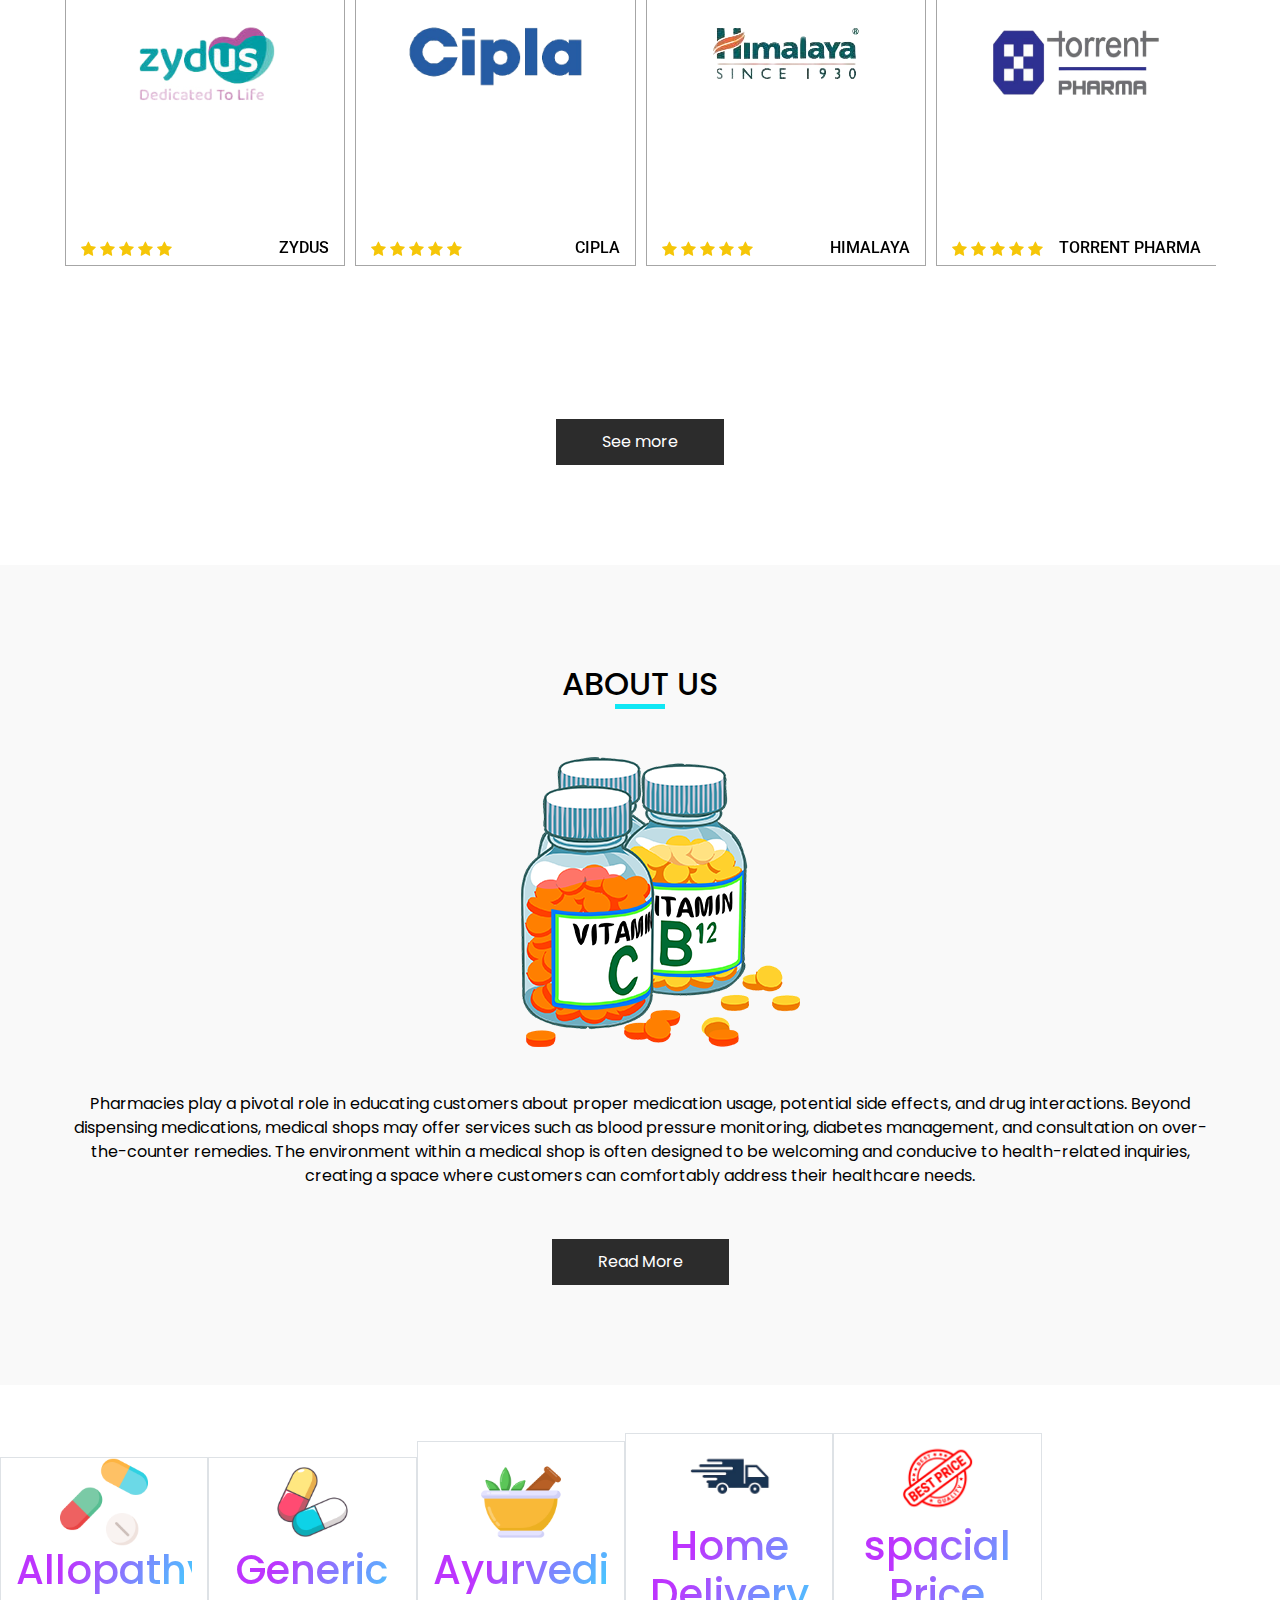
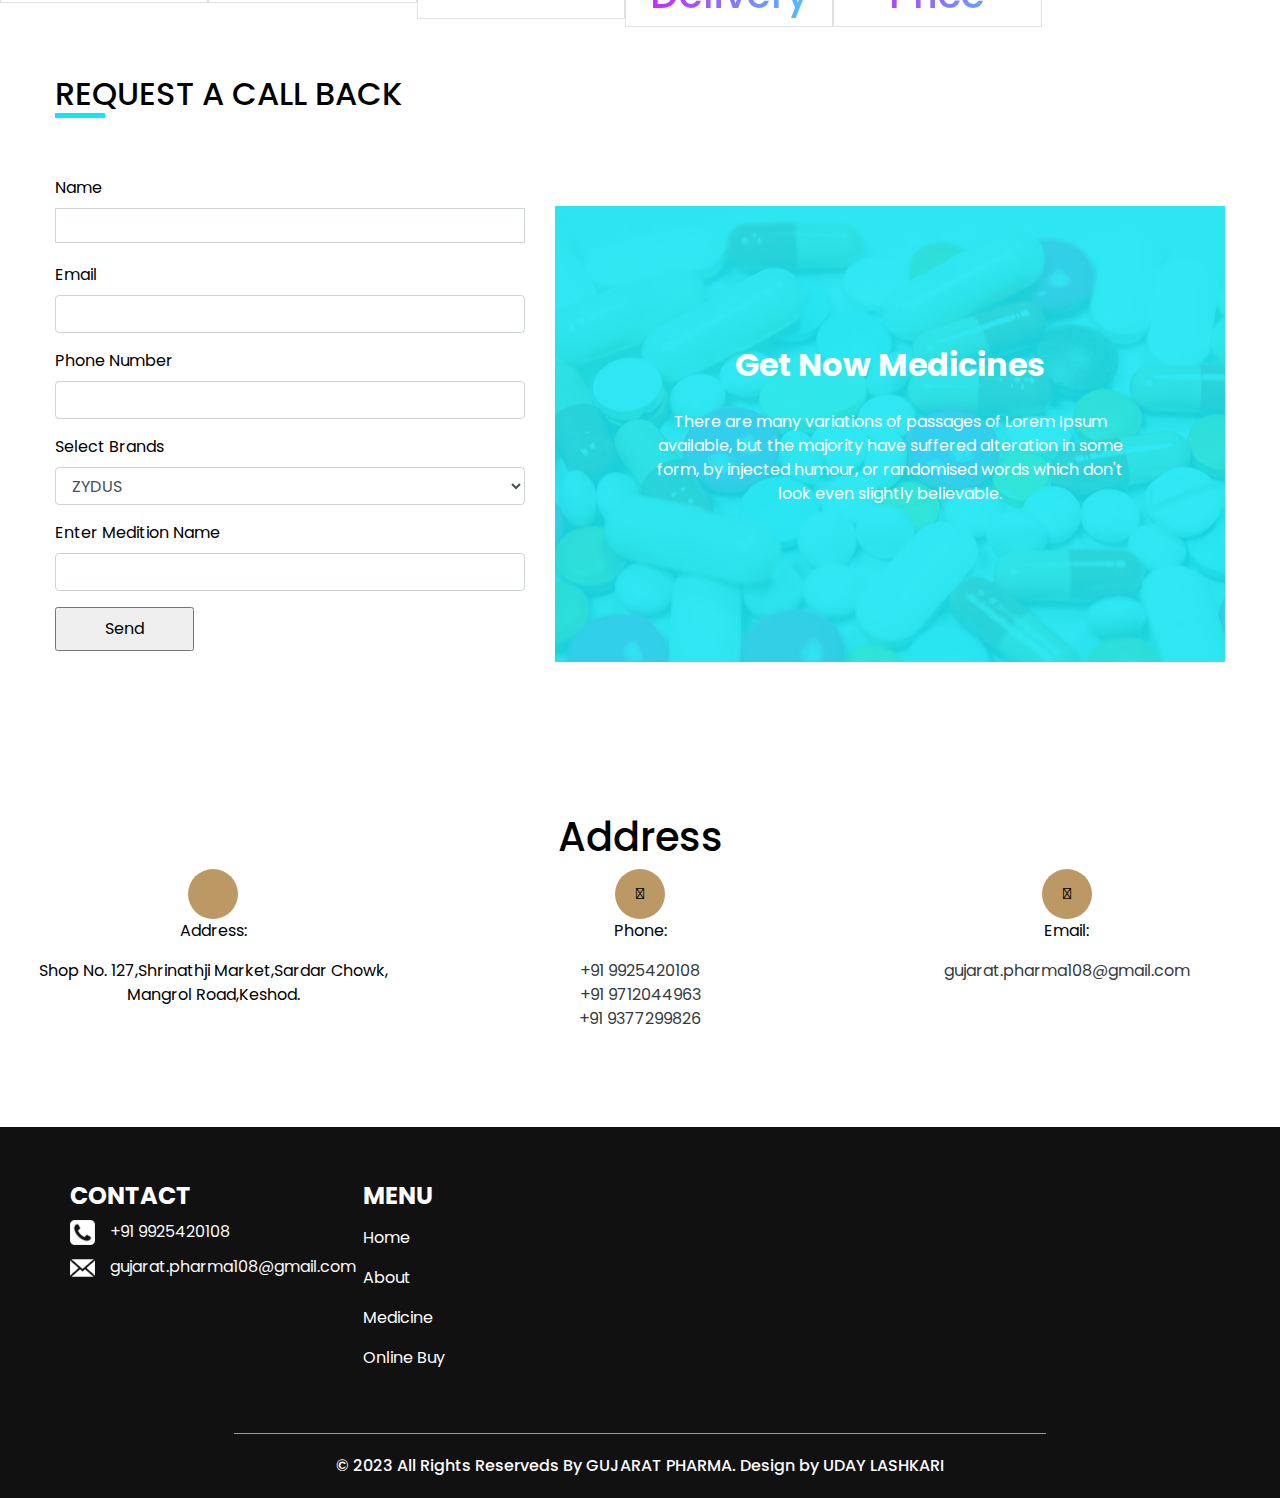
==== commit e59cb990: "Update index.html" ====
--- a/index.html
+++ b/index.html
@@ -115,12 +115,8 @@
           <div class="carousel-item active">
             <div class="container">
               <div class="row">
-                <div class="col-md-4 a">
-                  <div class="img-box">
-                    <img src="images/medicine.png" alt="">
-                  </div>
-                </div>
-                <div class="col-md-8 text-center">
+             
+                <div class="col-md-12 text-center">
                   <div class="detail-box">
                     <h1  style="color: #379537;" class="b">GUJRAT <span style="color: rgb(24, 143, 240);">PHARMA</span> <br> <span  style="color:  rgb(78, 41, 42)">your health is our happiness</span> </h1>
 
@@ -140,12 +136,8 @@
           <div class="carousel-item">
             <div class="container">
               <div class="row">
-                <div class="col-md-4 a">
-                  <div class="img-box">
-                    <img src="images/medicine.png" alt="">
-                  </div>
-                </div>
-                <div class="col-md-8 text-center">
+               
+                <div class="col-md-12 text-center">
                   <div class="detail-box">
                     <h1  style="color: #379537; text-shadow:  -2px 2px 5px #cab6aa; margin-top: 10px;" class="c">New <span style="color: rgb(24, 143, 240);"> Medicine </span><br><span style="color: rgb(78, 41, 42);">Everyday</span></h1>
 
--- a/css/style.css
+++ b/css/style.css
@@ -3,7 +3,11 @@
   color: #000000;
   background-color: #ffffff;
 }
-
+.b{
+
+
+  text-shadow: -2px 2px 5px #cab6aa;
+}
 .layout_padding {
   padding: 100px 0;
 }
--- a/css/responsive.css
+++ b/css/responsive.css
@@ -96,7 +96,17 @@
 
 @media (max-width: 480px) {
 
+   .b h1{
+text-shadow: none;
+font-weight: 500;
+}
+.c {
+    text-shadow: none;
+    font-weight: 500;
+    }
     .b span{
+text-shadow: none;
+
         font-size: 47px !important;
     }
     .navbar{
@@ -116,4 +126,4 @@
     .container {
         max-width: 1170px;
     }
-}+}
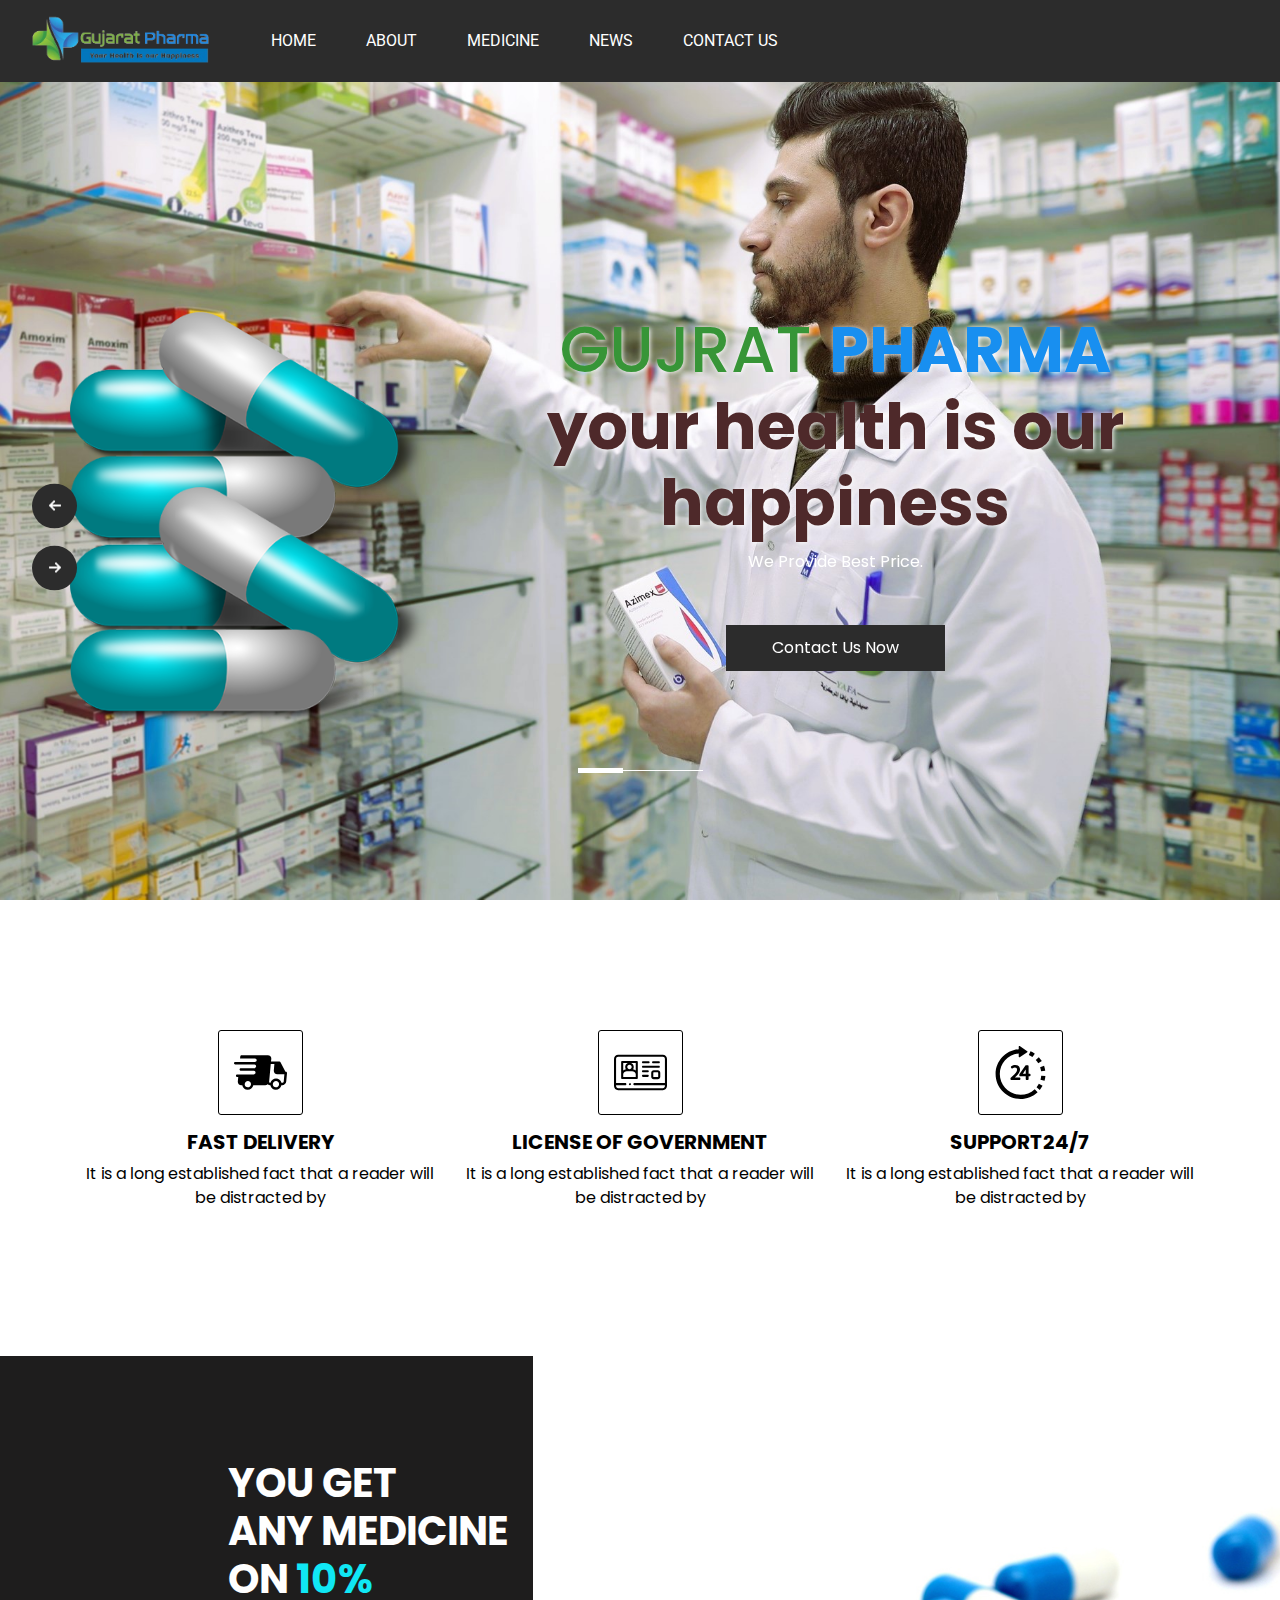
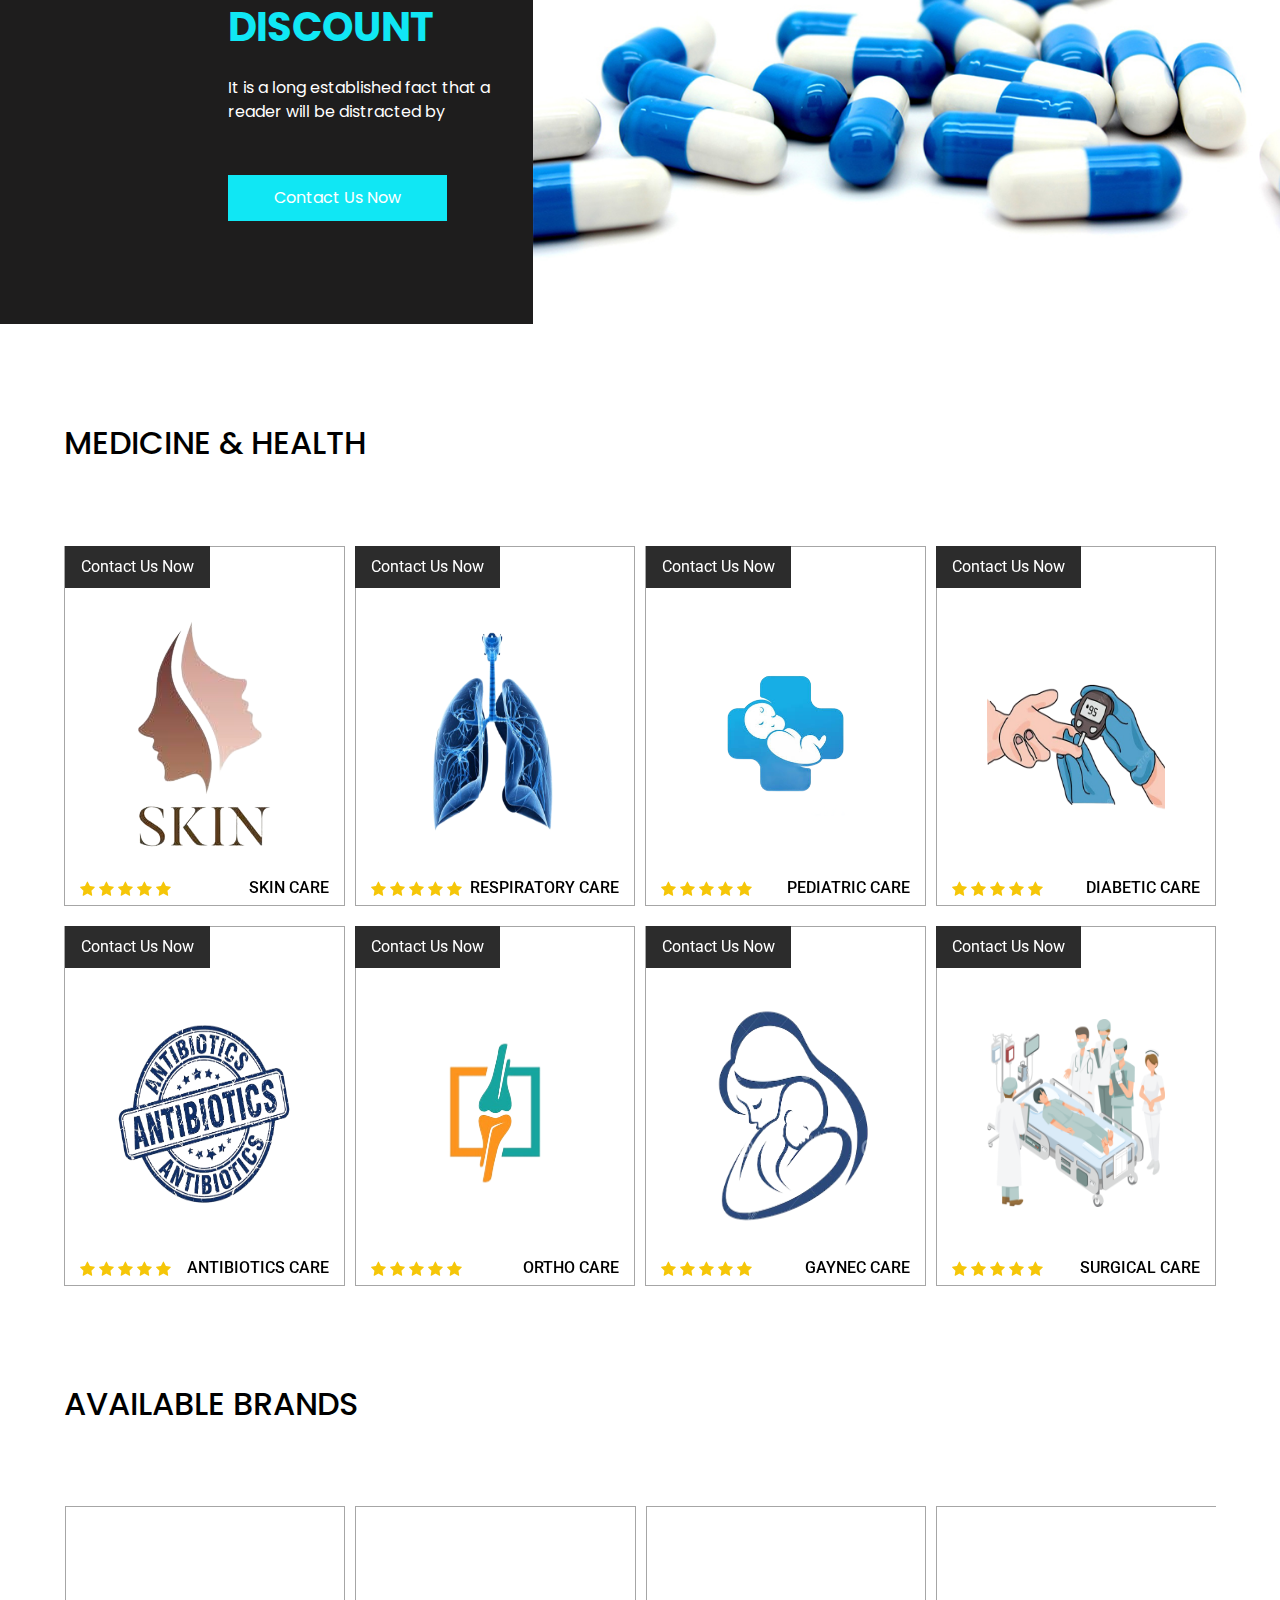
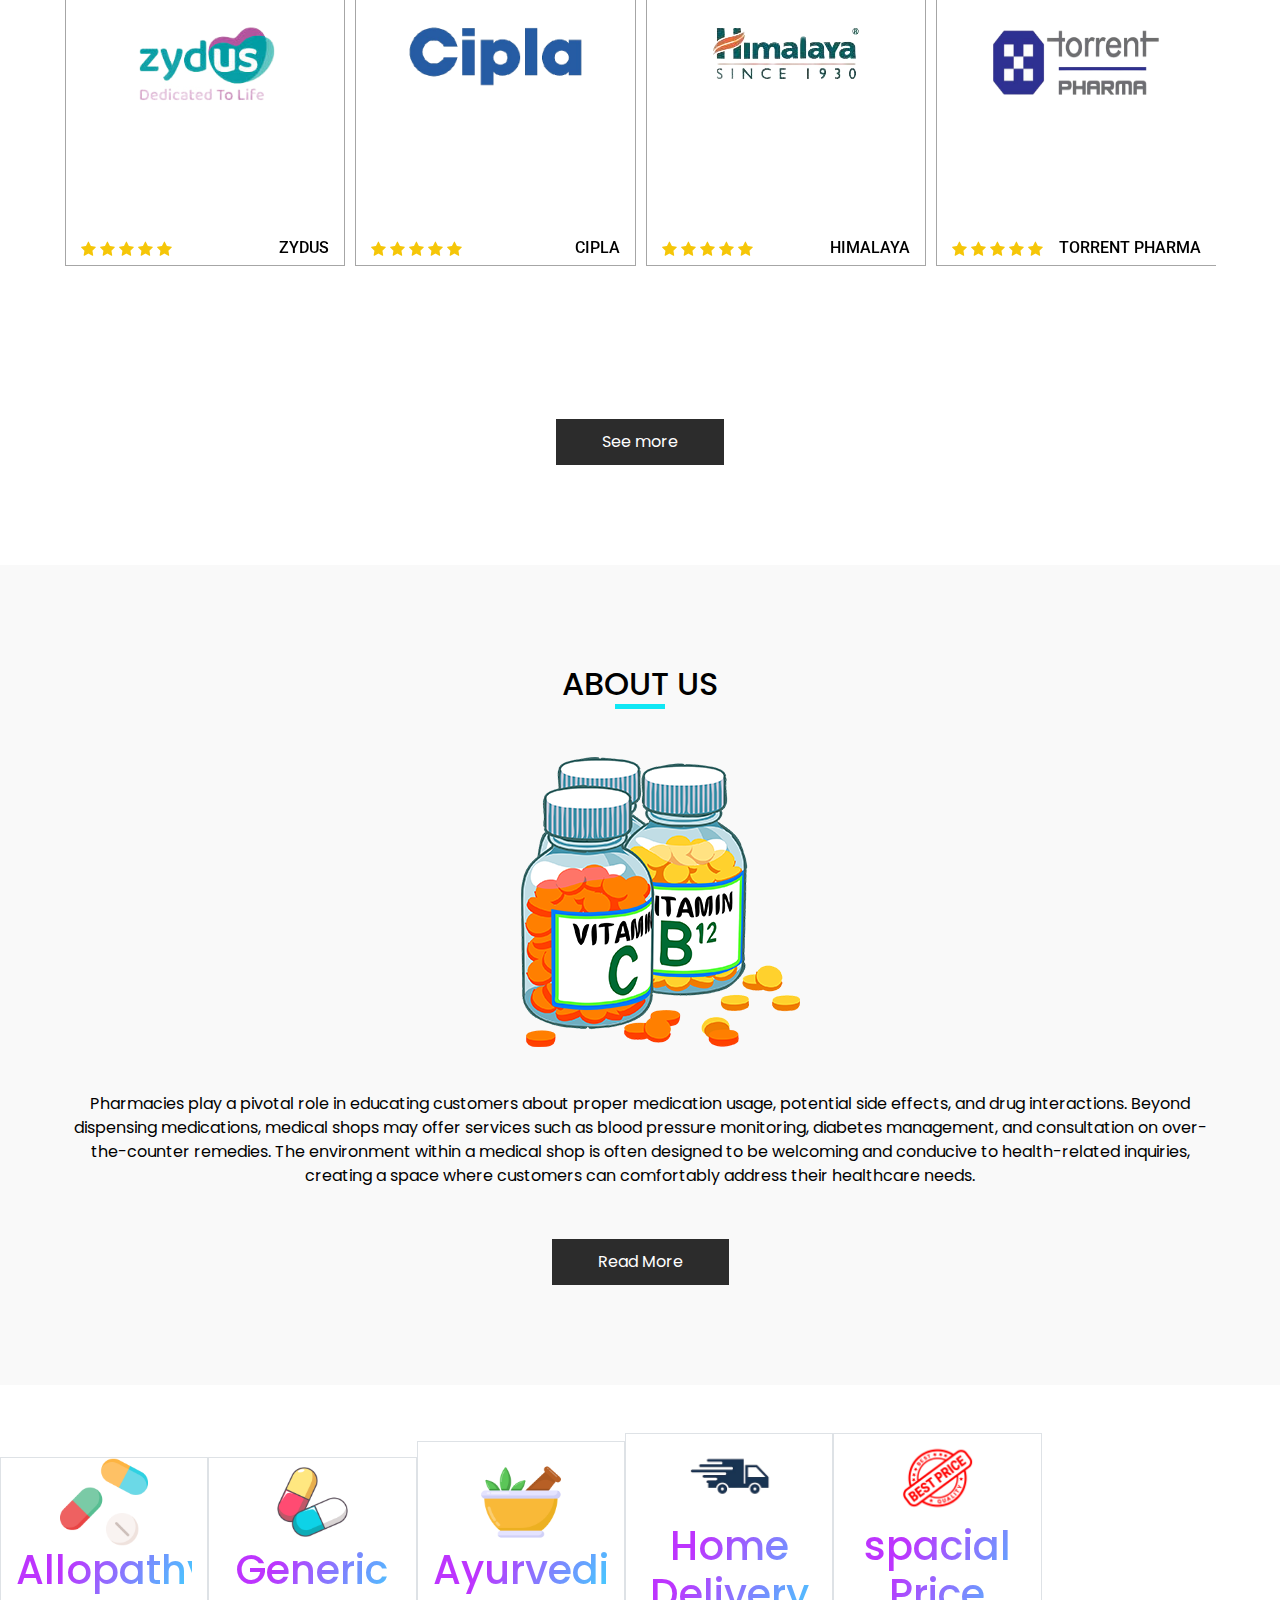
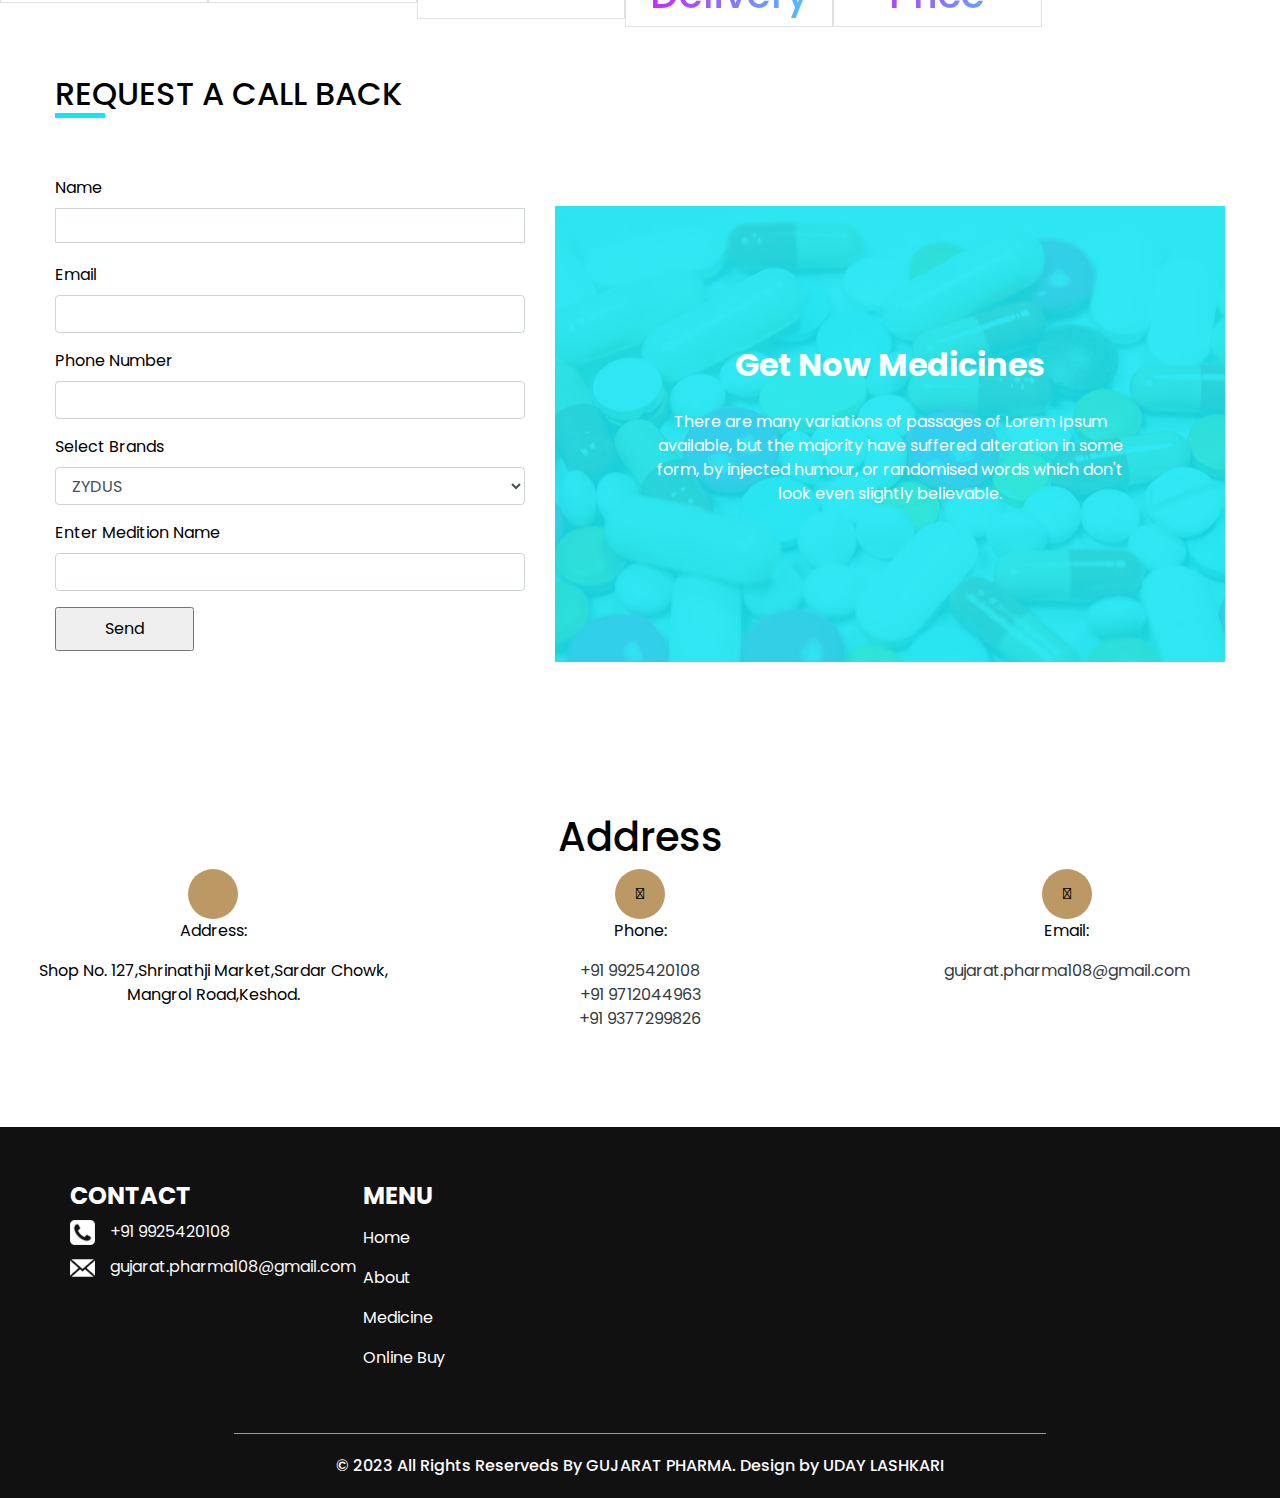
==== commit 3c611030: "Update index.html" ====
--- a/index.html
+++ b/index.html
@@ -104,7 +104,7 @@
     </header>
     <!-- end header section -->
     <!-- slider section -->
- <section class=" slider_section position-relative pt-5">
+  <section class=" slider_section position-relative pt-5">
       <div id="carouselExampleIndicators" class="carousel slide" data-ride="carousel">
         <ol class="carousel-indicators">
           <li data-target="#carouselExampleIndicators" data-slide-to="0" class="active"></li>
@@ -115,8 +115,12 @@
           <div class="carousel-item active">
             <div class="container">
               <div class="row">
-             
-                <div class="col-md-12 text-center">
+                <div class="col-md-4 a">
+                  <div class="img-box">
+                    <img src="images/medicine.png" alt="">
+                  </div>
+                </div>
+                <div class="col-md-8 text-center">
                   <div class="detail-box">
                     <h1  style="color: #379537;" class="b">GUJRAT <span style="color: rgb(24, 143, 240);">PHARMA</span> <br> <span  style="color:  rgb(78, 41, 42)">your health is our happiness</span> </h1>
 
@@ -136,10 +140,14 @@
           <div class="carousel-item">
             <div class="container">
               <div class="row">
-               
-                <div class="col-md-12 text-center">
+                <div class="col-md-4 a">
+                  <div class="img-box">
+                    <img src="images/medicine.png" alt="">
+                  </div>
+                </div>
+                <div class="col-md-8 text-center">
                   <div class="detail-box">
-                    <h1  style="color: #379537; text-shadow:  -2px 2px 5px #cab6aa; margin-top: 10px;" class="c">New <span style="color: rgb(24, 143, 240);"> Medicine </span><br><span style="color: rgb(78, 41, 42);">Everyday</span></h1>
+                    <h1  style="color: #379537; text-shadow: 1px 1px 5px #ffffff;" class="c">New <span style="color: rgb(24, 143, 240);"> Medicine </span><br><span style="color: rgb(78, 41, 42);">Everyday</span></h1>
 
                   
                     <p>
--- a/css/style.css
+++ b/css/style.css
@@ -5,8 +5,8 @@
 }
 .b{
 
-
-  text-shadow: -2px 2px 5px #cab6aa;
+text-shadow:1px 1px 5px #ffffff;
+ 
 }
 .layout_padding {
   padding: 100px 0;
